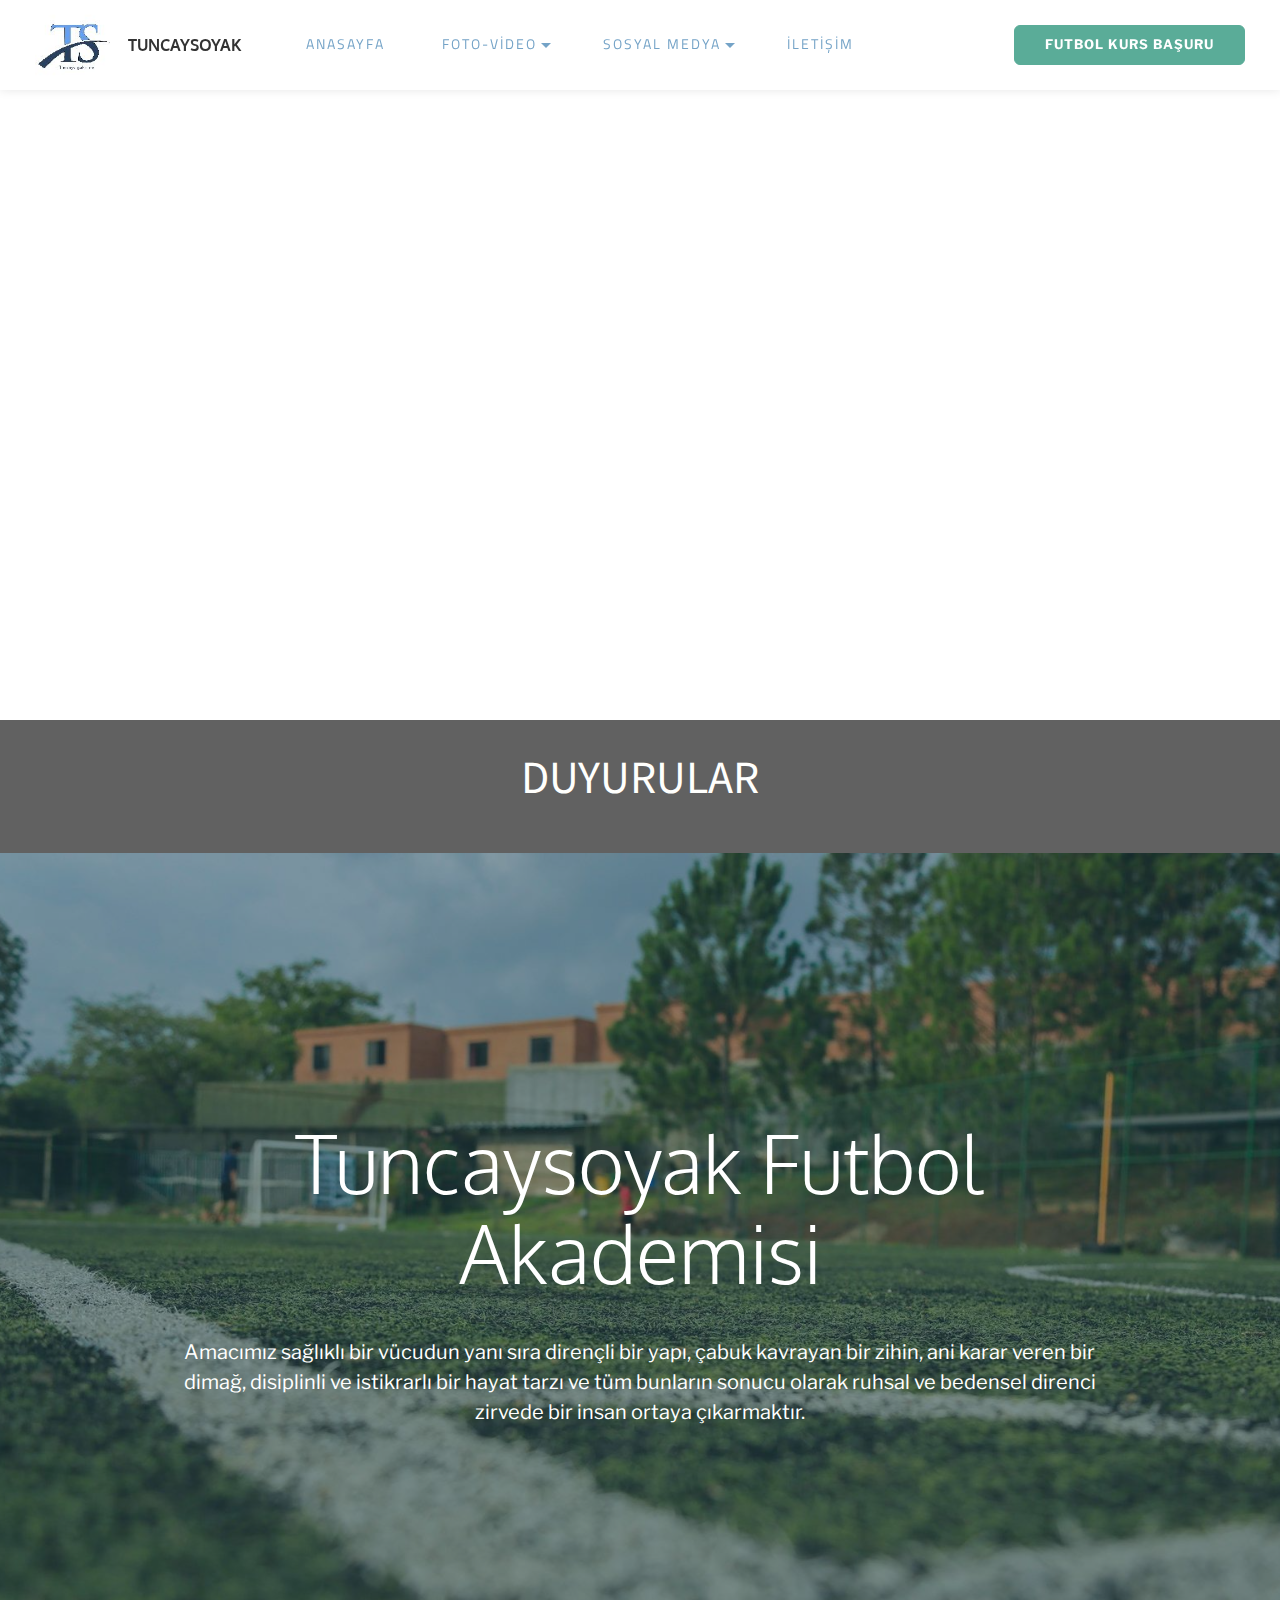
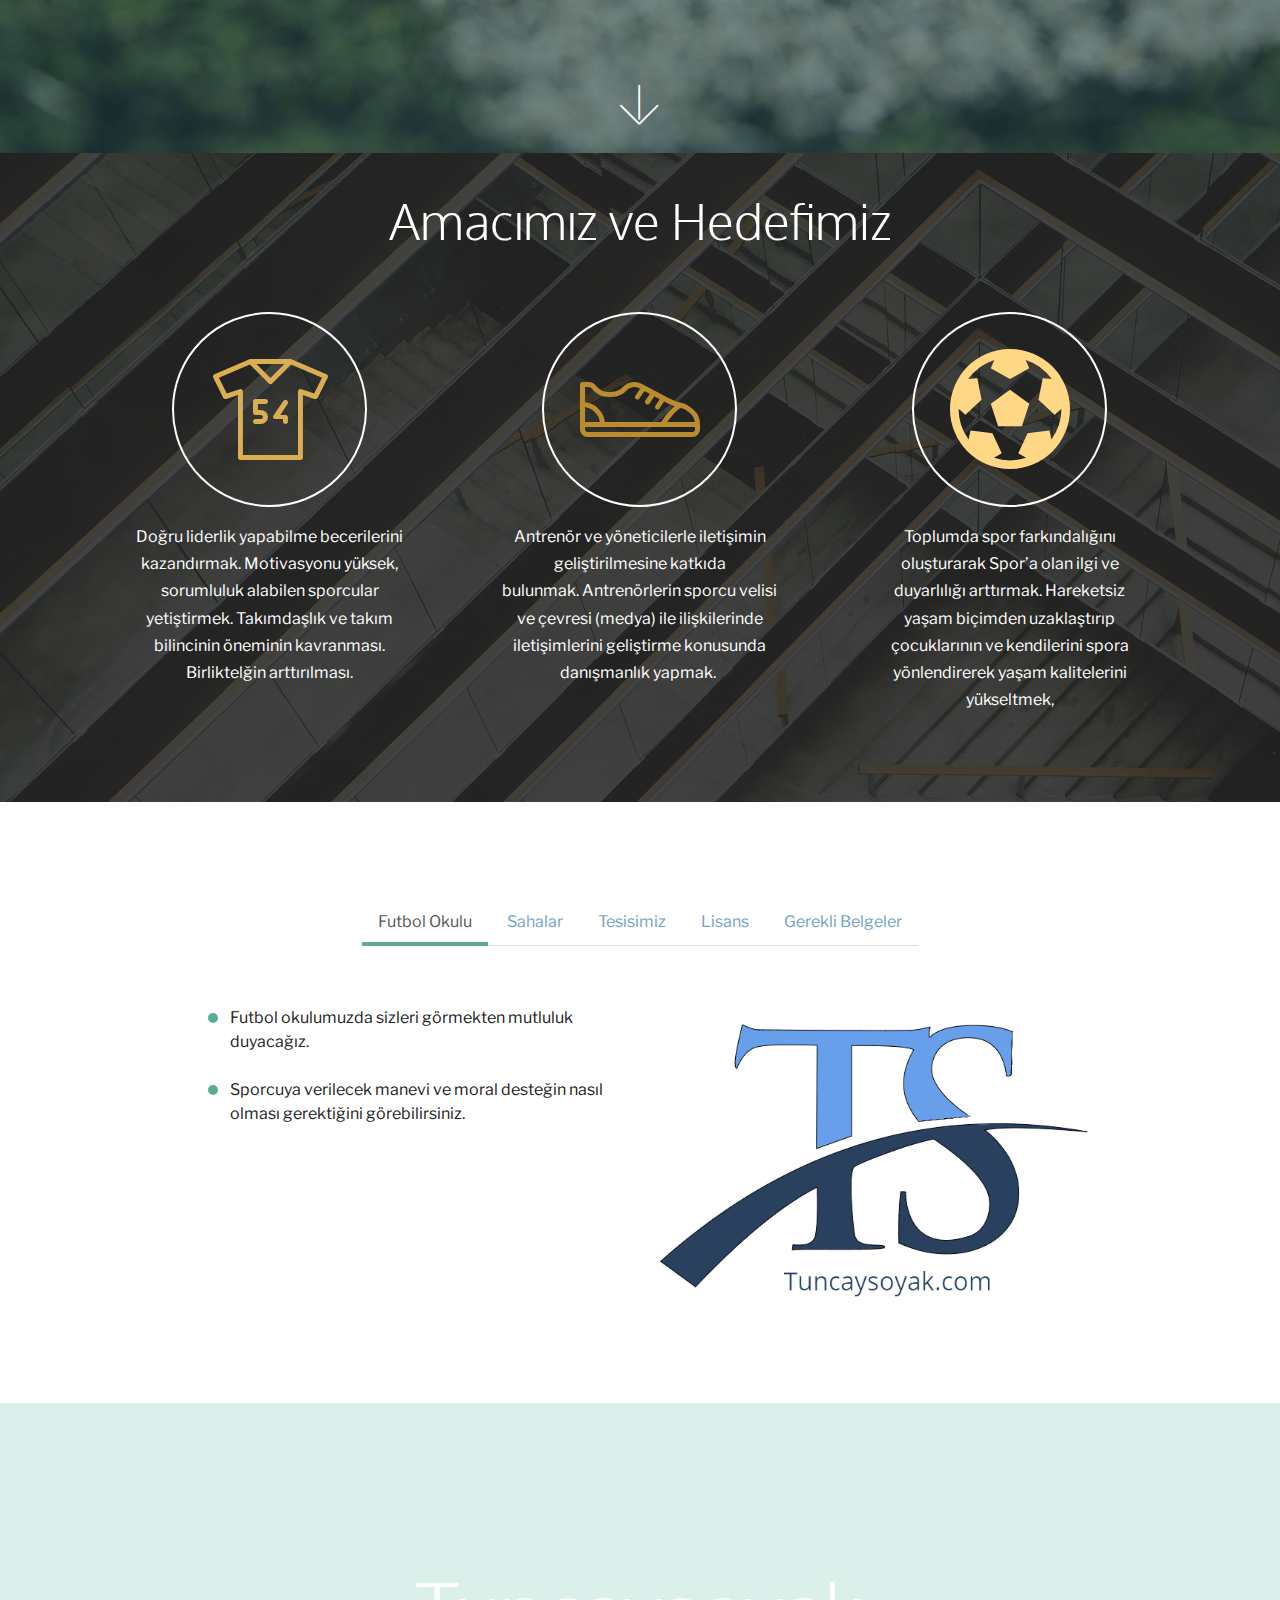
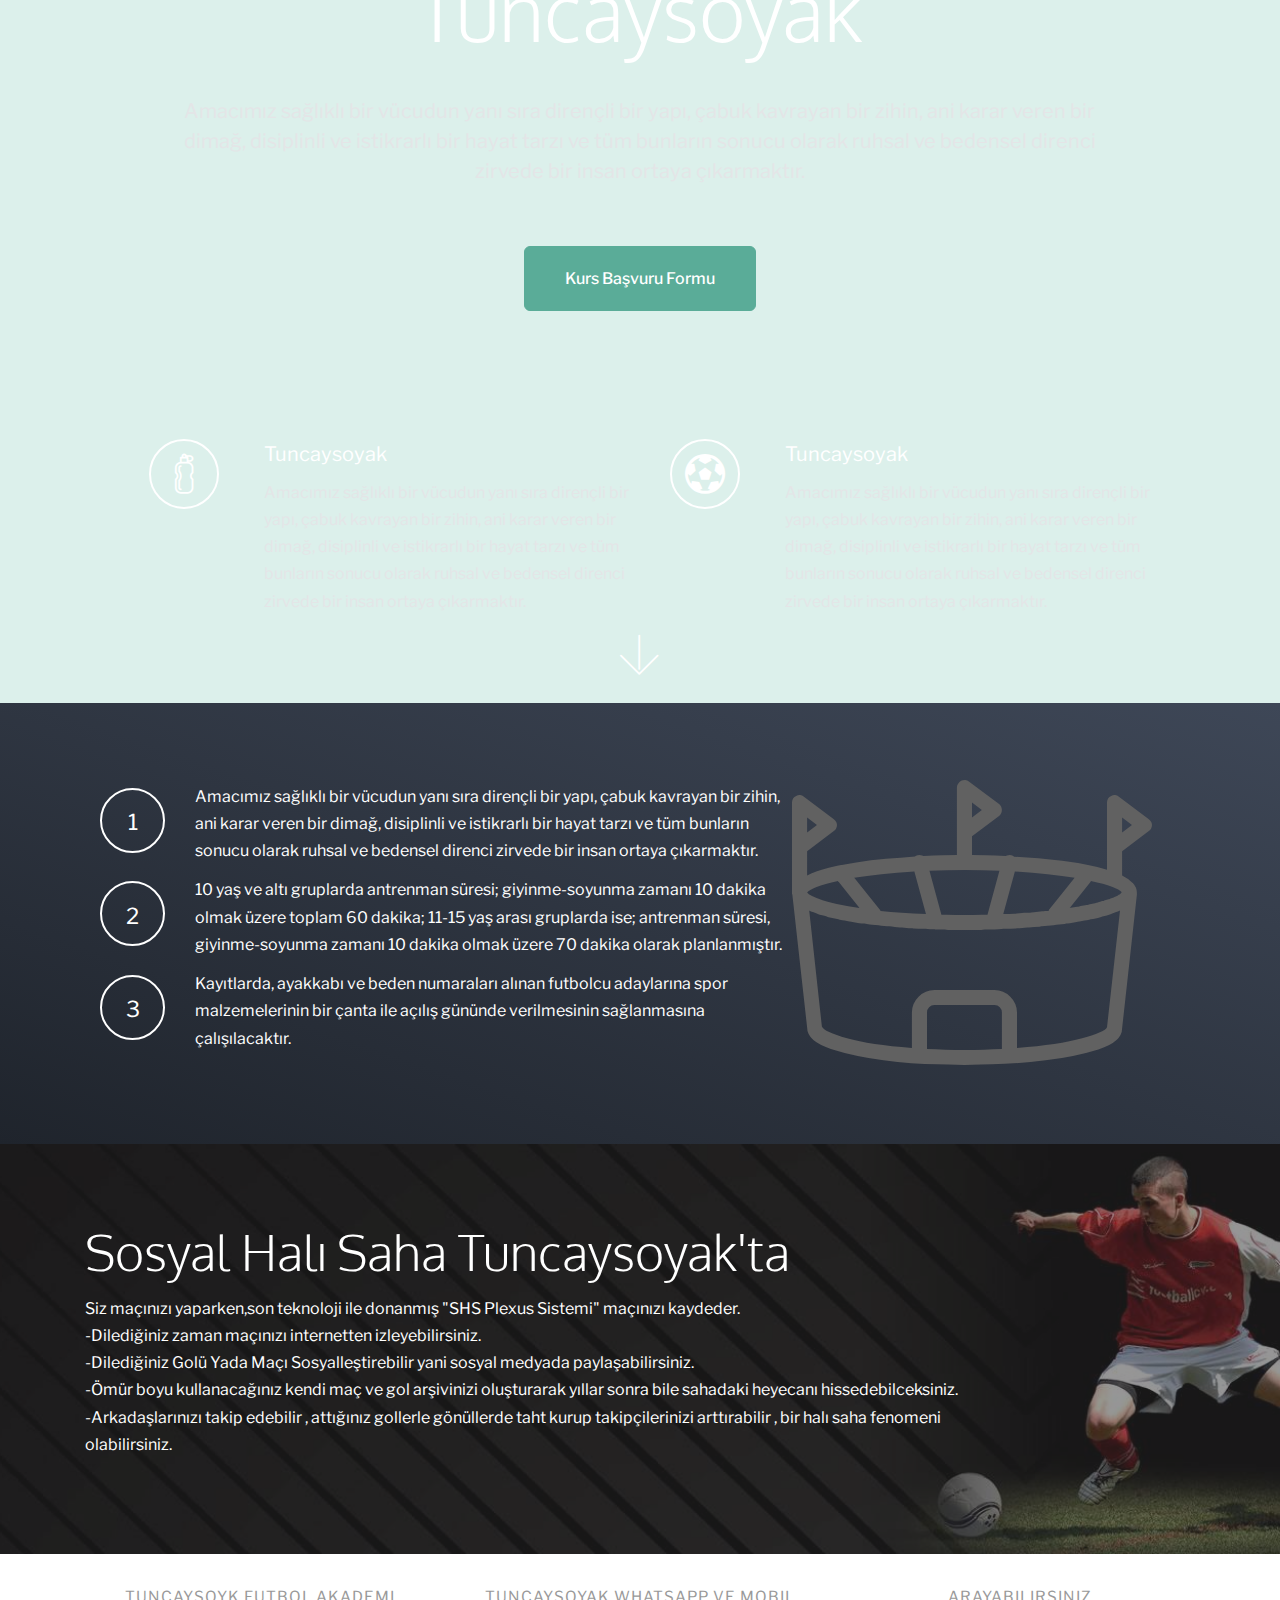
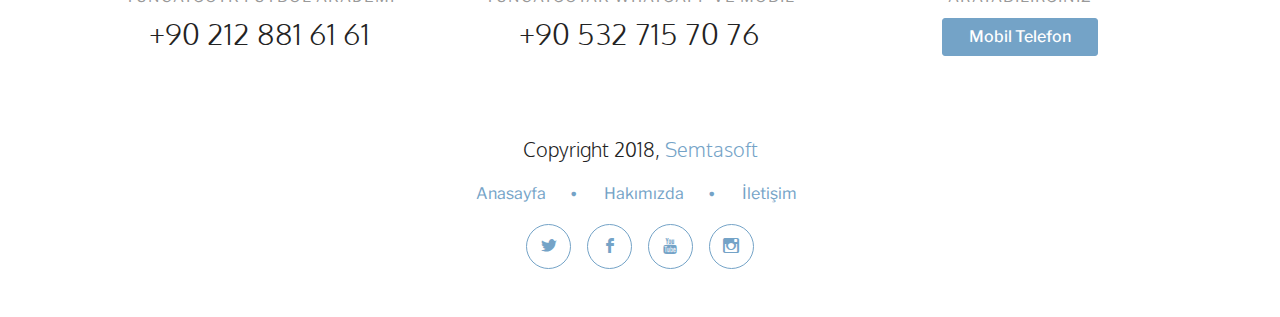
==== index.html @ 50f8e54e "Son Halini Gönderiyorum" ====
<!DOCTYPE html>
<html >
<head>
  <!-- Site made with Mobirise Website Builder v4.5.2, https://mobirise.com -->
  <meta charset="UTF-8">
  <meta http-equiv="X-UA-Compatible" content="IE=edge">
  <meta name="generator" content="Mobirise v4.5.2, mobirise.com">
  <meta name="viewport" content="width=device-width, initial-scale=1, minimum-scale=1">
  <link rel="shortcut icon" href="assets/images/logotuncay-128x128.jpg" type="image/x-icon">
  <meta name="description" content="">
  <title>Anasayfa</title>
  <link rel="stylesheet" href="assets/icon54-v2/style.css">
  <link rel="stylesheet" href="assets/icon54/style.css">
  <link rel="stylesheet" href="https://fonts.googleapis.com/css?family=Libre+Franklin:400,400i,600,600i">
  <link rel="stylesheet" href="assets/web/assets/mobirise-icons/mobirise-icons.css">
  <link rel="stylesheet" href="assets/font-awesome/css/font-awesome.css">
  <link rel="stylesheet" href="assets/tether/tether.min.css">
  <link rel="stylesheet" href="assets/bootstrap/css/bootstrap.min.css">
  <link rel="stylesheet" href="assets/soundcloud-plugin/style.css">
  <link rel="stylesheet" href="assets/socicon/css/socicon.min.css">
  <link rel="stylesheet" href="assets/dropdown/css/style.css">
  <link rel="stylesheet" href="https://netdna.bootstrapcdn.com/font-awesome/4.0.3/css/font-awesome.css">
  <link rel="stylesheet" href="assets/social-feed-plugin/jquery.socialfeed.css">
  <link rel="stylesheet" href="assets/social-feed-plugin/style.css">
  <link rel="stylesheet" href="assets/theme/css/style.css">
  <link rel="stylesheet" href="assets/mobirise/css/mbr-additional.css" type="text/css">
  
  
  
</head>
<body>
<section class="menu1" id="menu1-1" data-rv-view="2">

    <nav class="navbar navbar-dropdown navbar-fixed-top">
        <div class="container-fluid">

            <div class="mbr-table">
                <div class="mbr-table-cell logo">

                    <div class="navbar-brand">
                        <a href="index.html" class="navbar-logo"><img src="assets/images/logotuncay-128x128.jpg" alt="Mobirise" style="height: 5rem;"></a>
                        <a class="navbar-caption" href="index.html">TUNCAYSOYAK</a>
                    </div>

                </div>
                <div class="mbr-table-cell text">

                    <button class="navbar-toggler pull-xs-right hidden-md-up" type="button" data-toggle="collapse" data-target="#exCollapsingNavbar">
                        <div class="hamburger-icon"></div>
                    </button>

                    <ul class="nav-dropdown collapse pull-xs-right nav navbar-nav show-buttons navbar-toggleable-sm" id="exCollapsingNavbar"><li class="nav-item"><a class="nav-link link" href="index.html">ANASAYFA</a></li><li class="nav-item dropdown"><a class="nav-link link dropdown-toggle" href="https://mobirise.com/" aria-expanded="false" data-toggle="dropdown-submenu">FOTO-VİDEO</a><div class="dropdown-menu"><a class="dropdown-item" href="foto.html">FOTOĞRAFLAR</a><a class="dropdown-item" href="video.html">VİDEOLAR</a></div></li><li class="nav-item dropdown"><a class="nav-link link dropdown-toggle" href="https://mobirise.com/" aria-expanded="false" data-toggle="dropdown-submenu">SOSYAL MEDYA</a><div class="dropdown-menu"><a class="dropdown-item" href="https://www.facebook.com/tsoyak" target="_blank">FACEBOOK</a><a class="dropdown-item" href="https://www.instagram.com/tuncaysoyaksk/" target="_blank">INSTAGRAM</a><a class="dropdown-item" href="https://www.youtube.com/watch?v=qXHblbxSypA&list=PLWPhsQAGVAj3TnZFZdT_S18nRWKANwM_y" target="_blank">YOUTUBE<br></a><a class="dropdown-item" href="www.twitter.com/tuncaysoyak10" target="_blank">TWITTER</a></div></li><li class="nav-item dropdown"><a class="nav-link link" href="iletisim.html" aria-expanded="false">İLETİŞİM</a></li><li class="nav-item nav-btn"><a class="nav-link btn btn-primary btn-lg btn" href="kurs.html">fUTBOL kURS bAŞURU</a></li></ul>

                    <button hidden="" class="navbar-toggler navbar-close" type="button" data-toggle="collapse" data-target="#exCollapsingNavbar">
                        <div class="close-icon"></div>
                    </button>

                </div>

            </div>

        </div>
    </nav>

</section>

<section class="mbr-section video1 mbr-section-nopadding mbr-after-navbar" id="video1-7" data-rv-view="9">

    <div class="mbr-figure">
        <div><iframe class="mbr-embedded-video" src="https://www.youtube.com/embed/45H33JG4m1w?rel=0&amp;amp;showinfo=0&amp;autoplay=1&amp;loop=0" width="1280" height="720" frameborder="0" allowfullscreen></iframe></div>
        <div class="mbr-figure-caption">
            <div class="container"><p>DUYURULAR</p></div>
        </div>
    </div>

</section>

<section class="mbr-social-feed loading" id="feed-1y" data-facebook="" data-twitter="tuncaysoyak10" data-google="" data-posts="4" data-youtube="" data-rv-view="0" style="background-image: url(assets/images/mbr-1-1620x1080.jpg); padding-top: 0px; padding-bottom: 0px;">
    <div class="mbr-overlay" style="opacity: 0.6; background-color: rgb(104, 94, 67);">
    </div>
    <img class="social-feed-container-loading" alt="" src="assets/images/loading.svg">
    <div class="social-feed-container">
    </div>
</section>

<section class="mbr-section mbr-section-hero mbr-section-full header4 mbr-section-with-arrow" id="header4-6" data-rv-view="11" style="background-image: url(assets/images/mbr-1620x1080.jpg);">

    <div class="mbr-overlay" style="opacity: 0.5; background-color: rgb(38, 74, 84);"></div>

    <div class="mbr-table-cell">

        <div class="container">
            <div class="row heading">
                <div class="col-md-10 col-md-offset-1 text-xs-center">

                    <h1 class="mbr-section-title display-1 heading-title">Tuncaysoyak Futbol Akademisi</h1>
                    <p class="mbr-section-subtitle sub-2 heading-text">Amacımız sağlıklı bir vücudun yanı sıra dirençli bir yapı, çabuk kavrayan bir zihin, ani karar veren bir dimağ, disiplinli ve istikrarlı bir hayat tarzı ve tüm bunların sonucu olarak ruhsal ve bedensel direnci zirvede bir insan ortaya çıkarmaktır.</p>
                    
                </div>
            </div>
        </div>

        <div class="container-fluid">
            <div class="col-xs-12 col-lg-10 col-lg-offset-1">
                
            </div>
        </div>

    </div>

    <div class="mbr-arrow mbr-arrow-floating" aria-hidden="true"><a href="#features20-9"><i class="mbri-down"></i></a></div>

</section>

<section class="mbr-section mbr-section-hero features13" id="features20-9" data-rv-view="14" style="background-image: url(assets/images/09.jpg); padding-top: 40px; padding-bottom: 40px;">

    <div class="mbr-overlay" style="opacity: 0.85; background-color: rgb(34, 34, 34);"></div>

        <div class="container">
            <div class="row heading">
                <div class="col-md-12">

                    <h1 class="mbr-section-title display-3 heading-title">Amacımız ve Hedefimiz</h1>
                    
                    
                </div>
            </div>
        </div>

        <div class="container">
            <div class="col-xs-12">
                <div class="row">

                    <div class="mbr-cards-col col-xs-12 col-lg-4">
                        <div class="card" style="text-align: center;">
                            <div class="card-img col-xs-3 col-lg-12" style="text-align: center;"><a href="https://mobirise.com" class="icon54-v1-sport-shirt mbr-iconfont" style="color: rgb(219, 174, 84);"></a></div>
                            <div class="card-box col-xs-9 col-lg-12">
                                
                                <p class="card-text mbr-section-text text-1">Doğru liderlik yapabilme becerilerini kazandırmak. Motivasyonu yüksek, sorumluluk alabilen sporcular yetiştirmek. Takımdaşlık ve takım bilincinin öneminin kavranması. Birliktelğin arttırılması.</p>
                                
                            </div>
                            <div class="clear"></div>
                        </div>
                    </div>

                    <div class="mbr-cards-col col-xs-12 col-lg-4">
                        <div class="card" style="text-align: center;">
                            <div class="card-img col-xs-3 col-lg-12" style="text-align: center;"><a href="index.html" class="icon54-v1-sport-shoe mbr-iconfont" style="color: rgb(187, 140, 46);"></a></div>
                            <div class="card-box col-xs-9 col-lg-12">
                                
                                <p class="card-text mbr-section-text text-1">Antrenör ve yöneticilerle iletişimin geliştirilmesine katkıda bulunmak.&nbsp;Antrenörlerin sporcu velisi ve çevresi (medya) ile ilişkilerinde iletişimlerini geliştirme konusunda danışmanlık yapmak.&nbsp;</p>
                                
                            </div>
                            <div class="clear"></div>
                        </div>
                    </div>

                    <div class="mbr-cards-col col-xs-12 col-lg-4">
                        <div class="card" style="text-align: center;">
                            <div class="card-img col-xs-3 col-lg-12" style="text-align: center;"><a href="https://mobirise.com" class="fa fa-soccer-ball-o mbr-iconfont" style="color: rgb(255, 215, 133);"></a></div>
                            <div class="card-box col-xs-9 col-lg-12">
                                
                                <p class="card-text mbr-section-text text-1">Toplumda spor farkındalığını oluşturarak Spor’a olan ilgi ve duyarlılığı arttırmak. Hareketsiz yaşam biçimden uzaklaştırıp çocuklarının ve kendilerini spora yönlendirerek yaşam kalitelerini yükseltmek,</p>
                                
                            </div>
                            <div class="clear"></div>
                        </div>
                    </div>

                    

                </div>
            </div>
        </div>


</section>

<section class="mbr-section mbr-section--bg-adapted mbr-section--relative tabs1 tabs2" id="tabs2-b" data-rv-view="17" style="background-color: rgb(255, 255, 255); padding-top: 100px; padding-bottom: 100px;">
    <div class="elements-content">
        
        <div class="container">
            <div class="row">
                <div class="col-md-10 col-md-offset-1">

                    <div class="clearfix"></div>
                    <ul class="nav nav-tabs" role="tablist"><li class="nav-item" style="display: inline-block;"><a class="nav-link active" role="tab" data-toggle="tab" href="#tab1tabs2-b" aria-expanded="true">Futbol Okulu</a></li><li class="nav-item" style="display: inline-block;"><a class="nav-link" role="tab" data-toggle="tab" href="#tab2tabs2-b" aria-expanded="false">Sahalar</a></li><li class="nav-item" style="display: inline-block;"><a class="nav-link" role="tab" data-toggle="tab" href="#tab4tabs2-b" aria-expanded="false">Tesisimiz</a></li><li class="nav-item" style="display: inline-block;"><a class="nav-link" role="tab" data-toggle="tab" href="#tab5tabs2-b" aria-expanded="false">Lisans</a></li><li class="nav-item" style="display: inline-block;"><a class="nav-link" role="tab" data-toggle="tab" href="#tab6tabs2-b" aria-expanded="false">Gerekli Belgeler</a></li></ul>

                    <div class="tab-content noScroll">
                        <div id="tab1tabs2-b" class="tab-pane in active" role="tabpanel">
                            <div class="row">
                                <div class="col-md-6 content">
                                    <div class="wraper">
                                        
                                        
                                        <div class="tab-list-wraper">
                                            <ul class="tab-list"><li>Futbol okulumuzda sizleri görmekten mutluluk duyacağız.</li><br><li>Sporcuya verilecek manevi ve moral desteğin nasıl olması gerektiğini görebilirsiniz.</li></ul>
                                        </div>
                                        
                                    </div>
                                </div>
                                <div class="col-md-6">
                                    <div class="mbr-figure"><img src="assets/images/png-tuncaylogo0212-600x400.png"></div>
                                </div>
                            </div>
                        </div>

                        <div id="tab2tabs2-b" class="tab-pane" role="tabpanel">
                            <div class="row">
                                <div class="col-md-6">
                                    <div class="wraper">
                                        
                                        
                                        <div class="tab-list-wraper">
                                                <ul class="tab-list"><li>Sahalarımız son teknoloji ile donatılmıştır.</li><br><li>Avrupa yakasında Beyliküzünde tek merkezde organize edilerek, tertiplenecek turnuvalarda madalyalar kazanan takımın futbolcularına verilecek&nbsp;</li><br><li>Ebeveynler turnuvaları izleyip hoş vakit geçirebileceklerdir.</li></ul>
                                        </div>
                                        
                                    </div>     
                                </div>
                                <div class="col-md-6">
                                    <div class="mbr-figure"><img src="assets/images/mbr-1200x800.jpg"></div>
                                </div>
                            </div>
                        </div>

                        <div id="tab3tabs2-b" class="tab-pane" role="tabpanel">
                            <div class="row">
                                <div class="col-md-6">
                                    <div class="wraper">
                                        
                                        
                                        <div class="tab-list-wraper">
                                                <ul class="tab-list"><li>Block with media and "typed" text effect.</li><br><li>Enter in any string, and watch it type at the speed you have set</li><br><li>Lorem ipsum dolor sit amet, consectetur adipisic elit.</li></ul>
                                        </div>
                                        
                                    </div>
                                </div>
                                <div class="col-md-6">
                                    <div class="mbr-figure"><img src="assets/images/card2.png"></div>
                                </div>
                            </div>
                        </div>

                        <div id="tab4tabs2-b" class="tab-pane" role="tabpanel">
                            <div class="row">
                                <div class="col-md-6">
                                    <div class="wraper">
                                        
                                        
                                        <div class="tab-list-wraper">
                                                <ul class="tab-list"><li>Tesisimizde Soyunma Odaları ve duşlar bulunmaktadır.</li><br><li></li>Tuvaletler ve kantin hijyenik olarak yapılmıştır.<br><br><li>Yoğunluğu kaldırabilecek 2 büyük sahamız mevcuttur.</li><br><li>Bekleme salonları, cafe ve saha yanlarında masalarımız mevcuttur.</li></ul>
                                        </div>
                                        
                                    </div>
                                </div>
                                <div class="col-md-6">
                                    <div class="mbr-figure"><img src="assets/images/soyunmaodas-600x510.png"></div>
                                </div>
                            </div>
                        </div>

                        <div id="tab5tabs2-b" class="tab-pane" role="tabpanel">
                            <div class="row">
                                <div class="col-md-6">
                                    <div class="wraper">
                                        
                                        
                                        <div class="tab-list-wraper">
                                                <ul class="tab-list"><li>Resmi lisans verme yetkimiz bulunmaktadır.</li><br><li>Futbolcular tüm çalışmalarda Tuncaysoyak tarafından temin edilen spor kıyafetlerini kullanacaktır.&nbsp;</li><br><li>Her grup, haftada en az iki antrenman çalışması yapacaktır.
</li><br><li>Sonrasında lisans verilmesi işlemi gerçekleştirilecektir.</li></ul>
                                        </div>
                                        
                                    </div>
                                </div>
                                <div class="col-md-6">
                                    <div class="mbr-figure"><img src="assets/images/png-tuncaylogo0212-600x400.png"></div>
                                </div>
                            </div>
                        </div>

                        <div id="tab6tabs2-b" class="tab-pane" role="tabpanel">
                            <div class="row">
                                <div class="col-md-6">
                                    <div class="wraper">
                                        
                                        
                                        <div class="tab-list-wraper">
                                                <ul class="tab-list"><li></li><li>Sağlık Raporu.</li><br><li>1 adet Resim</li><br><li>Başvuru Formunun doldurulması</li></ul>
                                        </div>
                                        
                                    </div>
                                </div>
                                <div class="col-md-6">
                                    <div class="mbr-figure"><img src="assets/images/basvurutuncay1-508x381.png"></div>
                                </div>
                            </div>
                        </div>
                    </div>
                </div>
            </div>
        </div>
    </div>
</section>

<section class="mbr-section mbr-section-hero mbr-section-full header1 mbr-section-with-arrow mbr-parallax-background" id="header1-5" data-rv-view="20" style="background-image: url(assets/images/mbr-1792x1080.jpg);">

    <div class="mbr-overlay" style="opacity: 0.3; background-color: rgb(138, 205, 188);"></div>

    <div class="mbr-table-cell">

        <div class="container">
            <div class="row heading">
                <div class="col-md-10 col-md-offset-1 text-xs-center">

                    <h1 class="mbr-section-title display-1 heading-title">Tuncaysoyak</h1>
                    <p class="mbr-section-subtitle sub-2 heading-text">Amacımız sağlıklı bir vücudun yanı sıra dirençli bir yapı, çabuk kavrayan bir zihin, ani karar veren bir dimağ, disiplinli ve istikrarlı bir hayat tarzı ve tüm bunların sonucu olarak ruhsal ve bedensel direnci zirvede bir insan ortaya çıkarmaktır.</p>
                    <div class="mbr-section-btn"><a class="btn btn-lg btn-primary" href="https://mobirise.com">Kurs Başvuru Formu</a></div>
                </div>
            </div>
        </div>

        <div class="container-fluid">
            <div class="col-xs-12 col-lg-10 col-lg-offset-1">
                <div class="row">

                    <div class="mbr-cards-col col-xs-12 col-lg-6">
                        <div class="card row">
                            <div class="card-img col-xs-3"><span class="icon54-v1-sport-flusk mbr-iconfont" style="font-size: 40px;"></span></div>
                            <div class="card-box col-xs-9">
                                <h4 class="card-title mbr-section-subtitle sub-2">Tuncaysoyak</h4>
                                <p class="card-text mbr-section-text text-1">Amacımız sağlıklı bir vücudun yanı sıra dirençli bir yapı, çabuk kavrayan bir zihin, ani karar veren bir dimağ, disiplinli ve istikrarlı bir hayat tarzı ve tüm bunların sonucu olarak ruhsal ve bedensel direnci zirvede bir insan ortaya çıkarmaktır.</p>
                                
                            </div>
                        </div>
                    </div>

                    <div class="mbr-cards-col col-xs-12 col-lg-6">
                        <div class="card row">
                            <div class="card-img col-xs-3"><a href="https://mobirise.com" class="fa fa-soccer-ball-o mbr-iconfont" style="font-size: 40px;"></a></div>
                            <div class="card-box col-xs-9">
                                <h4 class="card-title mbr-section-subtitle sub-2">Tuncaysoyak</h4>
                                <p class="card-text mbr-section-text text-1">Amacımız sağlıklı bir vücudun yanı sıra dirençli bir yapı, çabuk kavrayan bir zihin, ani karar veren bir dimağ, disiplinli ve istikrarlı bir hayat tarzı ve tüm bunların sonucu olarak ruhsal ve bedensel direnci zirvede bir insan ortaya çıkarmaktır.</p>
                                
                            </div>
                        </div>
                    </div>

                    

                    

                </div>
            </div>
        </div>

    </div>

    <div class="mbr-arrow mbr-arrow-floating" aria-hidden="true"><a href="#features18-a"><i class="mbri-down"></i></a></div>

</section>

<section class="mbr-section mbr-section-hero features18" id="features18-a" data-rv-view="23" style="background: linear-gradient(to right top, rgb(31, 36, 44), rgb(62, 71, 87)) rgb(31, 36, 44); padding-top: 80px; padding-bottom: 80px;">

    

    <div class="bg-icon"><span class="icon54-v2-stadium mbr-iconfont" style="color: rgb(97, 97, 97);"></span></div>

    

    <div class="container">
        <div class="row">
            <div class="mbr-cards-col col-xs-12 col-lg-8">
                <div class="row">

                    <div class="mbr-cards-col col-xs-12">
                        <div class="card">
                            <div class="card-img col-xs-3 mbr-table-cell"><div class="mbr-iconfont"><span><p>1</p></span></div></div>
                            <div class="card-box col-xs-9 mbr-table-cell text-xs-left">
                                <h4 class="card-title mbr-section-subtitle text-1">Amacımız sağlıklı bir vücudun yanı sıra dirençli bir yapı, çabuk kavrayan bir zihin, ani karar veren bir dimağ, disiplinli ve istikrarlı bir hayat tarzı ve tüm bunların sonucu olarak ruhsal ve bedensel direnci zirvede bir insan ortaya çıkarmaktır.</h4>
                            </div>                            
                            <div class="clear"></div>
                        </div>
                    </div>

                    <div class="mbr-cards-col col-xs-12">
                        <div class="card">
                            <div class="card-img col-xs-3 mbr-table-cell"><div class="mbr-iconfont"><span><p>2</p></span></div></div>
                            <div class="card-box col-xs-9 mbr-table-cell text-xs-left">
                                <h4 class="card-title mbr-section-subtitle text-1">10 yaş ve altı gruplarda antrenman süresi; giyinme-soyunma zamanı 10 dakika olmak üzere toplam 60 dakika; 11-15 yaş arası gruplarda ise; antrenman süresi, giyinme-soyunma zamanı 10 dakika olmak üzere 70 dakika olarak planlanmıştır.</h4>
                            </div>                            
                            <div class="clear"></div>
                        </div>
                    </div>

                    <div class="mbr-cards-col col-xs-12">
                        <div class="card">
                            <div class="card-img col-xs-3 mbr-table-cell"><div class="mbr-iconfont"><span><p>3</p></span></div></div>
                            <div class="card-box col-xs-9 mbr-table-cell text-xs-left">
                                <h4 class="card-title mbr-section-subtitle text-1">Kayıtlarda, ayakkabı ve beden numaraları alınan futbolcu adaylarına spor malzemelerinin bir çanta ile açılış gününde verilmesinin sağlanmasına çalışılacaktır.</h4>
                            </div>                            
                            <div class="clear"></div>
                        </div>
                    </div>

                    

                </div>
            </div>
        </div>
    </div>

</section>

<section class="mbr-section content5" id="content7-e" data-rv-view="26" style="background-image: url(assets/images/futbolaltyapi-1920x400.jpg); padding-top: 80px; padding-bottom: 80px;">

    <div class="mbr-overlay" style="opacity: 0.5; background-color: rgb(45, 45, 45);"></div>

        <div class="container">
            <div class="row heading">
                <div class="col-md-10">

                    <h1 class="mbr-section-title display-3 heading-title">Sosyal Halı Saha Tuncaysoyak'ta</h1>
                    <p class="mbr-section-subtitle text-1 heading-text">Siz maçınızı yaparken,son teknoloji ile donanmış "SHS Plexus Sistemi" maçınızı kaydeder.
<br>   -Dilediğiniz zaman maçınızı internetten izleyebilirsiniz.
<br>   -Dilediğiniz Golü Yada Maçı Sosyalleştirebilir yani sosyal medyada paylaşabilirsiniz.
<br>   -Ömür boyu kullanacağınız kendi maç ve gol arşivinizi oluşturarak yıllar sonra bile sahadaki heyecanı hissedebilceksiniz.
<br>   -Arkadaşlarınızı takip edebilir , attığınız gollerle gönüllerde taht kurup takipçilerinizi arttırabilir , bir halı saha fenomeni olabilirsiniz.&nbsp;<br></p>
                    
                </div>
            </div>
        </div>

</section>

<section class="mbr-section mbr-section-md-padding footer3" id="footer3-c" data-rv-view="4" style="background-color: rgb(255, 255, 255); padding-top: 30px; padding-bottom: 30px;">
    
    <div class="container">
        <div class="row">
              <div class="col-xs-12 col-lg-4">
                <p class="mbr-section-text text-2 title">TUNcaysoyk futbol akademi</p>
                <h3 class="mbr-section-title display-3 number">+90 212 881 61 61</h3>
              </div>
              <div class="col-xs-12 col-lg-4">
                <p class="mbr-section-text text-2 title">tuncaysoyak whatsapp ve mobil</p>
                <h3 class="mbr-section-title display-3 number">+90 532 715 70 76</h3>
              </div>
                

            <div class="col-xs-12 col-lg-4">
                <p class="mbr-section-text text-2 title">Arayabilirsiniz</p>
                <div class="mbr-section-btn text-xs-center"><a class="btn btn-info" href="tel:+905327157076">Mobil Telefon</a></div>

            </div>

        </div>
    </div>
</section>

<section class="mbr-section footer2" id="footer2-1j" data-rv-view="6" style="background-color: rgb(255, 255, 255); padding-top: 40px; padding-bottom: 40px;">

    

    <div class="container">
        <div class="row">
            <div class="col-xs-12 text-xs-center">
                <p class="footer-header mbr-section-title sub-2">Copyright 2018, <a href="http://www.semtasoft.com" target="_blank">Semtasoft</a></p>

                <div class="footer-list mbr-section-text text-1">
                    <ul>
                        <li><a href="Anasayfa">Anasayfa</a></li>
                        <li><a href="Anasayfa">Hakımızda</a></li>
                        <li class="last"><a href="iletisim">İletişim</a></li>
                        
                        
                        
                        
                        
                        
                        
                    </ul>
                </div>

                <div><a class="btn btn-social" title="Twitter" target="_blank" href="https://twitter.com/tuncaysoyak10"><i class="socicon socicon-twitter"></i></a> <a class="btn btn-social" title="Facebook" target="_blank" href="https://www.facebook.com/tsoyak"><i class="socicon socicon-facebook"></i></a>  <a class="btn btn-social" title="YouTube" target="_blank" href="https://www.youtube.com/channel/UCt_tncVAetpK5JeM8L-8jyw"><i class="socicon socicon-youtube"></i></a> <a class="btn btn-social" title="Instagram" target="_blank" href="https://www.instagram.com/tuncaysoyaksk/"><i class="socicon socicon-instagram"></i></a>      </div>
            </div>
        </div>
    </div>


</section>


  <script src="assets/web/assets/jquery/jquery.min.js"></script>
  <script src="assets/tether/tether.min.js"></script>
  <script src="assets/bootstrap/js/bootstrap.min.js"></script>
  <script src="assets/touch-swipe/jquery.touch-swipe.min.js"></script>
  <script src="assets/jarallax/jarallax.js"></script>
  <script src="assets/smooth-scroll/smooth-scroll.js"></script>
  <script src="assets/dropdown/js/script.min.js"></script>
  <script src="assets/social-feed-plugin/codebird.min.js"></script>
  <script src="assets/social-feed-plugin/moment.js"></script>
  <script src="assets/social-feed-plugin/en-gb.js"></script>
  <script src="assets/social-feed-plugin/doT.js"></script>
  <script src="assets/social-feed-plugin/jquery.socialfeed.js"></script>
  <script src="assets/social-feed-plugin/main.js"></script>
  <script src="assets/theme/js/script.js"></script>
  
  
</body>
</html>
---- assets/icon54-v2/style.css ----
@font-face {
    font-family: 'icon54-v2';
    src: url('fonts/icon54-v2.eot?3tvhdh');
    src: url('fonts/icon54-v2.eot?3tvhdh#iefix') format('embedded-opentype'),
        url('fonts/icon54-v2.ttf?3tvhdh') format('truetype'),
        url('fonts/icon54-v2.woff?3tvhdh') format('woff'),
        url('fonts/icon54-v2.svg?3tvhdh#icon54-v2') format('svg');
    font-weight: normal;
    font-style: normal;
}

[class^='icon54-v2-'],
[class*=' icon54-v2-'] {
    /* use !important to prevent issues with browser extensions that change fonts */
    font-family: 'icon54-v2' !important;
    speak: none;
    font-style: normal;
    font-weight: normal;
    font-variant: normal;
    text-transform: none;
    line-height: 1;

    /* Better Font Rendering =========== */
    -webkit-font-smoothing: antialiased;
    -moz-osx-font-smoothing: grayscale;
}

.icon54-v2-israel::before {
    content: '\e900';
}
.icon54-v2-year-aniversary-23::before {
    content: '\e901';
}
.icon54-v2-year-aniversary3::before {
    content: '\e902';
}
.icon54-v2-st-place::before {
    content: '\e903';
}
.icon54-v2-nd-place::before {
    content: '\e904';
}
.icon54-v2-rd-place::before {
    content: '\e905';
}
.icon54-v2-stars::before {
    content: '\e906';
}
.icon54-v2-year-aniversary-2::before {
    content: '\e907';
}
.icon54-v2-year-aniversary::before {
    content: '\e908';
}
.icon54-v2-year-aniversary-22::before {
    content: '\e909';
}
.icon54-v2-year-aniversary2::before {
    content: '\e90a';
}
.icon54-v2-accessibility::before {
    content: '\e90b';
}
.icon54-v2-acorn::before {
    content: '\e90c';
}
.icon54-v2-add-app::before {
    content: '\e90d';
}
.icon54-v2-add-award-badge::before {
    content: '\e90e';
}
.icon54-v2-add-heart::before {
    content: '\e90f';
}
.icon54-v2-add-rating::before {
    content: '\e910';
}
.icon54-v2-addon::before {
    content: '\e911';
}
.icon54-v2-air-balloon::before {
    content: '\e912';
}
.icon54-v2-air-condition::before {
    content: '\e913';
}
.icon54-v2-airplane::before {
    content: '\e914';
}
.icon54-v2-airport::before {
    content: '\e915';
}
.icon54-v2-allert-app::before {
    content: '\e916';
}
.icon54-v2-allow-copying::before {
    content: '\e917';
}
.icon54-v2-allow-redistribution::before {
    content: '\e918';
}
.icon54-v2-almond::before {
    content: '\e919';
}
.icon54-v2-analitics::before {
    content: '\e91a';
}
.icon54-v2-ananas::before {
    content: '\e91b';
}
.icon54-v2-anchor::before {
    content: '\e91c';
}
.icon54-v2-angle-ruler::before {
    content: '\e91d';
}
.icon54-v2-app-1::before {
    content: '\e91e';
}
.icon54-v2-app-2::before {
    content: '\e91f';
}
.icon54-v2-app-error::before {
    content: '\e920';
}
.icon54-v2-app-settings::before {
    content: '\e921';
}
.icon54-v2-app-tile-task::before {
    content: '\e922';
}
.icon54-v2-app-window::before {
    content: '\e923';
}
.icon54-v2-apple::before {
    content: '\e924';
}
.icon54-v2-application-user::before {
    content: '\e925';
}
.icon54-v2-application::before {
    content: '\e926';
}
.icon54-v2-arc-de-triomphe::before {
    content: '\e927';
}
.icon54-v2-architecture::before {
    content: '\e928';
}
.icon54-v2-arrived::before {
    content: '\e929';
}
.icon54-v2-arriving::before {
    content: '\e92a';
}
.icon54-v2-artichoke::before {
    content: '\e92b';
}
.icon54-v2-asparagus::before {
    content: '\e92c';
}
.icon54-v2-attach-app::before {
    content: '\e92d';
}
.icon54-v2-attention::before {
    content: '\e92e';
}
.icon54-v2-avocado::before {
    content: '\e92f';
}
.icon54-v2-award-1::before {
    content: '\e930';
}
.icon54-v2-award-2::before {
    content: '\e931';
}
.icon54-v2-award-badge-shopping::before {
    content: '\e932';
}
.icon54-v2-award-stamp-2::before {
    content: '\e933';
}
.icon54-v2-award-stamp::before {
    content: '\e934';
}
.icon54-v2-axe::before {
    content: '\e935';
}
.icon54-v2-badge-star::before {
    content: '\e936';
}
.icon54-v2-bag-conveyer::before {
    content: '\e937';
}
.icon54-v2-bag-weight::before {
    content: '\e938';
}
.icon54-v2-bag::before {
    content: '\e939';
}
.icon54-v2-bakelite::before {
    content: '\e93a';
}
.icon54-v2-ball::before {
    content: '\e93b';
}
.icon54-v2-banana::before {
    content: '\e93c';
}
.icon54-v2-bank-1::before {
    content: '\e93d';
}
.icon54-v2-bank-2::before {
    content: '\e93e';
}
.icon54-v2-barber-shop::before {
    content: '\e93f';
}
.icon54-v2-barber\'s-razor::before {
 content: '\e940';

}
.icon54-v2-barcode-app::before {
    content: '\e941';
}
.icon54-v2-barn::before {
    content: '\e942';
}
.icon54-v2-barrow::before {
    content: '\e943';
}
.icon54-v2-basketball-cup::before {
    content: '\e944';
}
.icon54-v2-beard-1::before {
    content: '\e945';
}
.icon54-v2-beard-2::before {
    content: '\e946';
}
.icon54-v2-beard-3::before {
    content: '\e947';
}
.icon54-v2-beard-4::before {
    content: '\e948';
}
.icon54-v2-berlin-tv-tower::before {
    content: '\e949';
}
.icon54-v2-bicycle-1::before {
    content: '\e94a';
}
.icon54-v2-bicycle-2::before {
    content: '\e94b';
}
.icon54-v2-big-ben::before {
    content: '\e94c';
}
.icon54-v2-binar-code-2::before {
    content: '\e94d';
}
.icon54-v2-binar-code::before {
    content: '\e94e';
}
.icon54-v2-bishop-1::before {
    content: '\e94f';
}
.icon54-v2-bishop-2::before {
    content: '\e950';
}
.icon54-v2-bitcoin-app::before {
    content: '\e951';
}
.icon54-v2-blueberries::before {
    content: '\e952';
}
.icon54-v2-bologna::before {
    content: '\e953';
}
.icon54-v2-booklet-female-1::before {
    content: '\e954';
}
.icon54-v2-booklet-female-2::before {
    content: '\e955';
}
.icon54-v2-booklet-male-1::before {
    content: '\e956';
}
.icon54-v2-booklet-male-2::before {
    content: '\e957';
}
.icon54-v2-bookmark-app::before {
    content: '\e958';
}
.icon54-v2-bow-1::before {
    content: '\e959';
}
.icon54-v2-bow-2::before {
    content: '\e95a';
}
.icon54-v2-brick::before {
    content: '\e95b';
}
.icon54-v2-bridge-1::before {
    content: '\e95c';
}
.icon54-v2-bridge-2::before {
    content: '\e95d';
}
.icon54-v2-broccoli::before {
    content: '\e95e';
}
.icon54-v2-bucket::before {
    content: '\e95f';
}
.icon54-v2-bug-fix::before {
    content: '\e960';
}
.icon54-v2-bug::before {
    content: '\e961';
}
.icon54-v2-bulldozer::before {
    content: '\e962';
}
.icon54-v2-burj-khalifa-dubai::before {
    content: '\e963';
}
.icon54-v2-bus-station::before {
    content: '\e964';
}
.icon54-v2-c-plus-plus-1::before {
    content: '\e965';
}
.icon54-v2-c-plus-plus-2::before {
    content: '\e966';
}
.icon54-v2-cabbage::before {
    content: '\e967';
}
.icon54-v2-calippers::before {
    content: '\e968';
}
.icon54-v2-camera::before {
    content: '\e969';
}
.icon54-v2-caravan::before {
    content: '\e96a';
}
.icon54-v2-carrot::before {
    content: '\e96b';
}
.icon54-v2-cashew::before {
    content: '\e96c';
}
.icon54-v2-castle::before {
    content: '\e96d';
}
.icon54-v2-castte::before {
    content: '\e96e';
}
.icon54-v2-cement-trovel::before {
    content: '\e96f';
}
.icon54-v2-cemetery::before {
    content: '\e970';
}
.icon54-v2-central-television-beijing::before {
    content: '\e971';
}
.icon54-v2-chain-sawe::before {
    content: '\e972';
}
.icon54-v2-chat-app::before {
    content: '\e973';
}
.icon54-v2-cherry-tomato::before {
    content: '\e974';
}
.icon54-v2-cherry::before {
    content: '\e975';
}
.icon54-v2-chess-board::before {
    content: '\e976';
}
.icon54-v2-chess-clock::before {
    content: '\e977';
}
.icon54-v2-chili::before {
    content: '\e978';
}
.icon54-v2-chinese-lettuce::before {
    content: '\e979';
}
.icon54-v2-church-1::before {
    content: '\e97a';
}
.icon54-v2-church-2::before {
    content: '\e97b';
}
.icon54-v2-circle-star::before {
    content: '\e97c';
}
.icon54-v2-clean-code::before {
    content: '\e97d';
}
.icon54-v2-clear-rating::before {
    content: '\e97e';
}
.icon54-v2-clipboard::before {
    content: '\e97f';
}
.icon54-v2-cloud-app::before {
    content: '\e980';
}
.icon54-v2-clove::before {
    content: '\e981';
}
.icon54-v2-cocktail::before {
    content: '\e982';
}
.icon54-v2-cocoa-pod::before {
    content: '\e983';
}
.icon54-v2-coconut::before {
    content: '\e984';
}
.icon54-v2-code-1::before {
    content: '\e985';
}
.icon54-v2-code-2::before {
    content: '\e986';
}
.icon54-v2-code-doc::before {
    content: '\e987';
}
.icon54-v2-colosseum::before {
    content: '\e988';
}
.icon54-v2-comb-1::before {
    content: '\e989';
}
.icon54-v2-comb-2::before {
    content: '\e98a';
}
.icon54-v2-compass::before {
    content: '\e98b';
}
.icon54-v2-computer-app::before {
    content: '\e98c';
}
.icon54-v2-computer-user::before {
    content: '\e98d';
}
.icon54-v2-connecting-users::before {
    content: '\e98e';
}
.icon54-v2-content-view::before {
    content: '\e98f';
}
.icon54-v2-cop-badge::before {
    content: '\e990';
}
.icon54-v2-copyright-app::before {
    content: '\e991';
}
.icon54-v2-copyright-doc::before {
    content: '\e992';
}
.icon54-v2-copyright::before {
    content: '\e993';
}
.icon54-v2-crain-hook::before {
    content: '\e994';
}
.icon54-v2-crain::before {
    content: '\e995';
}
.icon54-v2-creative-commun-doc::before {
    content: '\e996';
}
.icon54-v2-creative-commun::before {
    content: '\e997';
}
.icon54-v2-css-2::before {
    content: '\e998';
}
.icon54-v2-css-3::before {
    content: '\e999';
}
.icon54-v2-css1::before {
    content: '\e99a';
}
.icon54-v2-cup-2::before {
    content: '\e99b';
}
.icon54-v2-cup-3::before {
    content: '\e99c';
}
.icon54-v2-cut::before {
    content: '\e99d';
}
.icon54-v2-cutlery::before {
    content: '\e99e';
}
.icon54-v2-cutter::before {
    content: '\e99f';
}
.icon54-v2-database::before {
    content: '\e9a0';
}
.icon54-v2-deer::before {
    content: '\e9a1';
}
.icon54-v2-departed::before {
    content: '\e9a2';
}
.icon54-v2-departing::before {
    content: '\e9a3';
}
.icon54-v2-detail-view::before {
    content: '\e9a4';
}
.icon54-v2-detailes-pane::before {
    content: '\e9a5';
}
.icon54-v2-diploma::before {
    content: '\e9a6';
}
.icon54-v2-disabled-man::before {
    content: '\e9a7';
}
.icon54-v2-disc-cutter::before {
    content: '\e9a8';
}
.icon54-v2-discount-sticker::before {
    content: '\e9a9';
}
.icon54-v2-dislike::before {
    content: '\e9aa';
}
.icon54-v2-dismiss-app::before {
    content: '\e9ab';
}
.icon54-v2-dismiss-award-badge::before {
    content: '\e9ac';
}
.icon54-v2-dismiss-heart::before {
    content: '\e9ad';
}
.icon54-v2-dismiss-rating::before {
    content: '\e9ae';
}
.icon54-v2-diving-goggles::before {
    content: '\e9af';
}
.icon54-v2-dog-tag::before {
    content: '\e9b0';
}
.icon54-v2-dollar-app::before {
    content: '\e9b1';
}
.icon54-v2-done-app::before {
    content: '\e9b2';
}
.icon54-v2-done-award-badge::before {
    content: '\e9b3';
}
.icon54-v2-done-heart::before {
    content: '\e9b4';
}
.icon54-v2-done-rating::before {
    content: '\e9b5';
}
.icon54-v2-door::before {
    content: '\e9b6';
}
.icon54-v2-download-app::before {
    content: '\e9b7';
}
.icon54-v2-download::before {
    content: '\e9b8';
}
.icon54-v2-drag-and-drop::before {
    content: '\e9b9';
}
.icon54-v2-drilling-machine-2::before {
    content: '\e9ba';
}
.icon54-v2-drilling-machine::before {
    content: '\e9bb';
}
.icon54-v2-drive-app::before {
    content: '\e9bc';
}
.icon54-v2-driver-licence-female::before {
    content: '\e9bd';
}
.icon54-v2-driver-license-male::before {
    content: '\e9be';
}
.icon54-v2-dropbox-app::before {
    content: '\e9bf';
}
.icon54-v2-dubai::before {
    content: '\e9c0';
}
.icon54-v2-durian::before {
    content: '\e9c1';
}
.icon54-v2-earth-map::before {
    content: '\e9c2';
}
.icon54-v2-easter-island::before {
    content: '\e9c3';
}
.icon54-v2-eat-heart::before {
    content: '\e9c4';
}
.icon54-v2-eating-award-badge::before {
    content: '\e9c5';
}
.icon54-v2-edit-app::before {
    content: '\e9c6';
}
.icon54-v2-eggplant::before {
    content: '\e9c7';
}
.icon54-v2-egypt-pyramid::before {
    content: '\e9c8';
}
.icon54-v2-eiffel-tower::before {
    content: '\e9c9';
}
.icon54-v2-elevator::before {
    content: '\e9ca';
}
.icon54-v2-email-app-1::before {
    content: '\e9cb';
}
.icon54-v2-email-app-2::before {
    content: '\e9cc';
}
.icon54-v2-empire-state-building::before {
    content: '\e9cd';
}
.icon54-v2-empty-star::before {
    content: '\e9ce';
}
.icon54-v2-equalizer::before {
    content: '\e9cf';
}
.icon54-v2-escalator-down::before {
    content: '\e9d0';
}
.icon54-v2-escalator-up::before {
    content: '\e9d1';
}
.icon54-v2-euro-app::before {
    content: '\e9d2';
}
.icon54-v2-exhibition::before {
    content: '\e9d3';
}
.icon54-v2-exit-full-screen::before {
    content: '\e9d4';
}
.icon54-v2-exit::before {
    content: '\e9d5';
}
.icon54-v2-factory::before {
    content: '\e9d6';
}
.icon54-v2-favorite-app-1::before {
    content: '\e9d7';
}
.icon54-v2-favorite-app::before {
    content: '\e9d8';
}
.icon54-v2-favorite-restaurant::before {
    content: '\e9d9';
}
.icon54-v2-female-circle-1::before {
    content: '\e9da';
}
.icon54-v2-female-circle-2::before {
    content: '\e9db';
}
.icon54-v2-female-group-1::before {
    content: '\e9dc';
}
.icon54-v2-female-group-2::before {
    content: '\e9dd';
}
.icon54-v2-fennel::before {
    content: '\e9de';
}
.icon54-v2-ferris-wheel::before {
    content: '\e9df';
}
.icon54-v2-figs::before {
    content: '\e9e0';
}
.icon54-v2-fire-station::before {
    content: '\e9e1';
}
.icon54-v2-firewall::before {
    content: '\e9e2';
}
.icon54-v2-first-ad::before {
    content: '\e9e3';
}
.icon54-v2-flashlight::before {
    content: '\e9e4';
}
.icon54-v2-flippers::before {
    content: '\e9e5';
}
.icon54-v2-flow-chart-4::before {
    content: '\e9e6';
}
.icon54-v2-flow-chat-1::before {
    content: '\e9e7';
}
.icon54-v2-flow-chat-2::before {
    content: '\e9e8';
}
.icon54-v2-folder-female::before {
    content: '\e9e9';
}
.icon54-v2-folder-male::before {
    content: '\e9ea';
}
.icon54-v2-footer::before {
    content: '\e9eb';
}
.icon54-v2-fork-lift::before {
    content: '\e9ec';
}
.icon54-v2-fountain::before {
    content: '\e9ed';
}
.icon54-v2-fow-chat-3::before {
    content: '\e9ee';
}
.icon54-v2-fragile::before {
    content: '\e9ef';
}
.icon54-v2-free-sticker::before {
    content: '\e9f0';
}
.icon54-v2-fuel-station::before {
    content: '\e9f1';
}
.icon54-v2-full-screen::before {
    content: '\e9f2';
}
.icon54-v2-full-star::before {
    content: '\e9f3';
}
.icon54-v2-gallery-app::before {
    content: '\e9f4';
}
.icon54-v2-gallery-view::before {
    content: '\e9f5';
}
.icon54-v2-game-app::before {
    content: '\e9f6';
}
.icon54-v2-garlic::before {
    content: '\e9f7';
}
.icon54-v2-ginger::before {
    content: '\e9f8';
}
.icon54-v2-glasses-1::before {
    content: '\e9f9';
}
.icon54-v2-glasses-2::before {
    content: '\e9fa';
}
.icon54-v2-glasses-3::before {
    content: '\e9fb';
}
.icon54-v2-glasses-4::before {
    content: '\e9fc';
}
.icon54-v2-glasses-5::before {
    content: '\e9fd';
}
.icon54-v2-global-award-badge::before {
    content: '\e9fe';
}
.icon54-v2-global-heart::before {
    content: '\e9ff';
}
.icon54-v2-global-rating::before {
    content: '\ea00';
}
.icon54-v2-global-user::before {
    content: '\ea01';
}
.icon54-v2-global::before {
    content: '\ea02';
}
.icon54-v2-golden-gate-bridge::before {
    content: '\ea03';
}
.icon54-v2-golden-globe::before {
    content: '\ea04';
}
.icon54-v2-grain::before {
    content: '\ea05';
}
.icon54-v2-grape::before {
    content: '\ea06';
}
.icon54-v2-great-wall::before {
    content: '\ea07';
}
.icon54-v2-grid-1::before {
    content: '\ea08';
}
.icon54-v2-grid-2::before {
    content: '\ea09';
}
.icon54-v2-group-1::before {
    content: '\ea0a';
}
.icon54-v2-group-2::before {
    content: '\ea0b';
}
.icon54-v2-group-defense::before {
    content: '\ea0c';
}
.icon54-v2-group-download::before {
    content: '\ea0d';
}
.icon54-v2-group-shopping::before {
    content: '\ea0e';
}
.icon54-v2-group-statistics::before {
    content: '\ea0f';
}
.icon54-v2-group-upload::before {
    content: '\ea10';
}
.icon54-v2-hair-band::before {
    content: '\ea11';
}
.icon54-v2-half-star::before {
    content: '\ea12';
}
.icon54-v2-hammer::before {
    content: '\ea13';
}
.icon54-v2-hand-washing::before {
    content: '\ea14';
}
.icon54-v2-hanger::before {
    content: '\ea15';
}
.icon54-v2-haricot::before {
    content: '\ea16';
}
.icon54-v2-hat-1::before {
    content: '\ea17';
}
.icon54-v2-hat-2::before {
    content: '\ea18';
}
.icon54-v2-hat-3::before {
    content: '\ea19';
}
.icon54-v2-hat-4::before {
    content: '\ea1a';
}
.icon54-v2-hat-portrait-frame::before {
    content: '\ea1b';
}
.icon54-v2-hazelnut::before {
    content: '\ea1c';
}
.icon54-v2-header::before {
    content: '\ea1d';
}
.icon54-v2-headset::before {
    content: '\ea1e';
}
.icon54-v2-heart-flag::before {
    content: '\ea1f';
}
.icon54-v2-heart-full::before {
    content: '\ea20';
}
.icon54-v2-heart-half::before {
    content: '\ea21';
}
.icon54-v2-heart-shopping::before {
    content: '\ea22';
}
.icon54-v2-heart-waiting::before {
    content: '\ea23';
}
.icon54-v2-hearts-empty::before {
    content: '\ea24';
}
.icon54-v2-heavy::before {
    content: '\ea25';
}
.icon54-v2-helmet::before {
    content: '\ea26';
}
.icon54-v2-high-voltage::before {
    content: '\ea27';
}
.icon54-v2-hoist::before {
    content: '\ea28';
}
.icon54-v2-hoist2::before {
    content: '\ea29';
}
.icon54-v2-hold-heart::before {
    content: '\ea2a';
}
.icon54-v2-hold-male::before {
    content: '\ea2b';
}
.icon54-v2-hold-star::before {
    content: '\ea2c';
}
.icon54-v2-home-app::before {
    content: '\ea2d';
}
.icon54-v2-home::before {
    content: '\ea2e';
}
.icon54-v2-honeymelon::before {
    content: '\ea2f';
}
.icon54-v2-hospital::before {
    content: '\ea30';
}
.icon54-v2-hot-drink::before {
    content: '\ea31';
}
.icon54-v2-hot-sticker::before {
    content: '\ea32';
}
.icon54-v2-hotel-1::before {
    content: '\ea33';
}
.icon54-v2-hotel-2::before {
    content: '\ea34';
}
.icon54-v2-hotel-3::before {
    content: '\ea35';
}
.icon54-v2-hotel-4::before {
    content: '\ea36';
}
.icon54-v2-house-1::before {
    content: '\ea37';
}
.icon54-v2-house-2::before {
    content: '\ea38';
}
.icon54-v2-house-3::before {
    content: '\ea39';
}
.icon54-v2-house-4::before {
    content: '\ea3a';
}
.icon54-v2-house-5::before {
    content: '\ea3b';
}
.icon54-v2-house-6::before {
    content: '\ea3c';
}
.icon54-v2-house-7::before {
    content: '\ea3d';
}
.icon54-v2-house-8::before {
    content: '\ea3e';
}
.icon54-v2-house-9::before {
    content: '\ea3f';
}
.icon54-v2-html-1::before {
    content: '\ea40';
}
.icon54-v2-html-2::before {
    content: '\ea41';
}
.icon54-v2-html-5::before {
    content: '\ea42';
}
.icon54-v2-http-1::before {
    content: '\ea43';
}
.icon54-v2-http-2::before {
    content: '\ea44';
}
.icon54-v2-id-female::before {
    content: '\ea45';
}
.icon54-v2-id-male::before {
    content: '\ea46';
}
.icon54-v2-id-photo::before {
    content: '\ea47';
}
.icon54-v2-information-booklet::before {
    content: '\ea48';
}
.icon54-v2-information::before {
    content: '\ea49';
}
.icon54-v2-ironing-1::before {
    content: '\ea4a';
}
.icon54-v2-ironing-2::before {
    content: '\ea4b';
}
.icon54-v2-jack-hammer::before {
    content: '\ea4c';
}
.icon54-v2-java-1::before {
    content: '\ea4d';
}
.icon54-v2-java-2::before {
    content: '\ea4e';
}
.icon54-v2-java-script::before {
    content: '\ea4f';
}
.icon54-v2-jet-ski::before {
    content: '\ea50';
}
.icon54-v2-jsx-1::before {
    content: '\ea51';
}
.icon54-v2-jsx-2::before {
    content: '\ea52';
}
.icon54-v2-kenu::before {
    content: '\ea53';
}
.icon54-v2-kilimanjaro::before {
    content: '\ea54';
}
.icon54-v2-king-1::before {
    content: '\ea55';
}
.icon54-v2-king-2::before {
    content: '\ea56';
}
.icon54-v2-kiwi::before {
    content: '\ea57';
}
.icon54-v2-knight-1::before {
    content: '\ea58';
}
.icon54-v2-knight-2::before {
    content: '\ea59';
}
.icon54-v2-ladder::before {
    content: '\ea5a';
}
.icon54-v2-ladies-bag::before {
    content: '\ea5b';
}
.icon54-v2-large-icons-view::before {
    content: '\ea5c';
}
.icon54-v2-left-items::before {
    content: '\ea5d';
}
.icon54-v2-left-sidebar::before {
    content: '\ea5e';
}
.icon54-v2-lemon-1::before {
    content: '\ea5f';
}
.icon54-v2-lemon-2::before {
    content: '\ea60';
}
.icon54-v2-letter::before {
    content: '\ea61';
}
.icon54-v2-lettuce::before {
    content: '\ea62';
}
.icon54-v2-life-jacket::before {
    content: '\ea63';
}
.icon54-v2-lighthouse::before {
    content: '\ea64';
}
.icon54-v2-like::before {
    content: '\ea65';
}
.icon54-v2-lips::before {
    content: '\ea66';
}
.icon54-v2-list-view::before {
    content: '\ea67';
}
.icon54-v2-load-app::before {
    content: '\ea68';
}
.icon54-v2-lock-app-2::before {
    content: '\ea69';
}
.icon54-v2-lock-app::before {
    content: '\ea6a';
}
.icon54-v2-lock-award-badge::before {
    content: '\ea6b';
}
.icon54-v2-lock-group::before {
    content: '\ea6c';
}
.icon54-v2-lock-heart::before {
    content: '\ea6d';
}
.icon54-v2-lock-rating::before {
    content: '\ea6e';
}
.icon54-v2-lollipop-1::before {
    content: '\ea6f';
}
.icon54-v2-lollipop-2::before {
    content: '\ea70';
}
.icon54-v2-luggage-keeping::before {
    content: '\ea71';
}
.icon54-v2-luggage-weight::before {
    content: '\ea72';
}
.icon54-v2-machu-picchu::before {
    content: '\ea73';
}
.icon54-v2-mail-app::before {
    content: '\ea74';
}
.icon54-v2-maize::before {
    content: '\ea75';
}
.icon54-v2-male-and-female-1::before {
    content: '\ea76';
}
.icon54-v2-male-and-female-2::before {
    content: '\ea77';
}
.icon54-v2-male-circle-1::before {
    content: '\ea78';
}
.icon54-v2-male-circle-2::before {
    content: '\ea79';
}
.icon54-v2-male-group-1::before {
    content: '\ea7a';
}
.icon54-v2-male-group-2::before {
    content: '\ea7b';
}
.icon54-v2-man-with-briefcase::before {
    content: '\ea7c';
}
.icon54-v2-man::before {
    content: '\ea7d';
}
.icon54-v2-mango::before {
    content: '\ea7e';
}
.icon54-v2-map::before {
    content: '\ea7f';
}
.icon54-v2-mark-bubble-1::before {
    content: '\ea80';
}
.icon54-v2-mark-bubble-2::before {
    content: '\ea81';
}
.icon54-v2-mark-bubble-3::before {
    content: '\ea82';
}
.icon54-v2-mark-group::before {
    content: '\ea83';
}
.icon54-v2-maximize::before {
    content: '\ea84';
}
.icon54-v2-medal-1::before {
    content: '\ea85';
}
.icon54-v2-medal-2::before {
    content: '\ea86';
}
.icon54-v2-medal-3::before {
    content: '\ea87';
}
.icon54-v2-medal-4::before {
    content: '\ea88';
}
.icon54-v2-medal-5::before {
    content: '\ea89';
}
.icon54-v2-medium-icons-view::before {
    content: '\ea8a';
}
.icon54-v2-melon::before {
    content: '\ea8b';
}
.icon54-v2-military-award-1::before {
    content: '\ea8c';
}
.icon54-v2-military-award-2::before {
    content: '\ea8d';
}
.icon54-v2-military-award-3::before {
    content: '\ea8e';
}
.icon54-v2-military-award-4::before {
    content: '\ea8f';
}
.icon54-v2-militay-shield::before {
    content: '\ea90';
}
.icon54-v2-minimize-2::before {
    content: '\ea91';
}
.icon54-v2-minimize::before {
    content: '\ea92';
}
.icon54-v2-mosque::before {
    content: '\ea93';
}
.icon54-v2-mountains::before {
    content: '\ea94';
}
.icon54-v2-mouse-app::before {
    content: '\ea95';
}
.icon54-v2-mouve-piece::before {
    content: '\ea96';
}
.icon54-v2-multy-task-2::before {
    content: '\ea97';
}
.icon54-v2-multy-task::before {
    content: '\ea98';
}
.icon54-v2-museum::before {
    content: '\ea99';
}
.icon54-v2-mushroom-1::before {
    content: '\ea9a';
}
.icon54-v2-mushroom-2::before {
    content: '\ea9b';
}
.icon54-v2-music-app::before {
    content: '\ea9c';
}
.icon54-v2-mustache-1::before {
    content: '\ea9d';
}
.icon54-v2-mysql-1::before {
    content: '\ea9e';
}
.icon54-v2-mysql-2::before {
    content: '\ea9f';
}
.icon54-v2-mysql-database::before {
    content: '\eaa0';
}
.icon54-v2-name-plate-female-1::before {
    content: '\eaa1';
}
.icon54-v2-name-plate-female-2::before {
    content: '\eaa2';
}
.icon54-v2-name-plate-female-3::before {
    content: '\eaa3';
}
.icon54-v2-name-plate-male-1::before {
    content: '\eaa4';
}
.icon54-v2-name-plate-male-2::before {
    content: '\eaa5';
}
.icon54-v2-name-plate-male-3::before {
    content: '\eaa6';
}
.icon54-v2-nativity-facade-barcelona::before {
    content: '\eaa7';
}
.icon54-v2-network-app::before {
    content: '\eaa8';
}
.icon54-v2-new-sticker::before {
    content: '\eaa9';
}
.icon54-v2-no-air-condition::before {
    content: '\eaaa';
}
.icon54-v2-no-bleaching::before {
    content: '\eaab';
}
.icon54-v2-no-copyright-doc::before {
    content: '\eaac';
}
.icon54-v2-no-copyright::before {
    content: '\eaad';
}
.icon54-v2-no-creative-commun::before {
    content: '\eaae';
}
.icon54-v2-no-cut::before {
    content: '\eaaf';
}
.icon54-v2-no-dogs::before {
    content: '\eab0';
}
.icon54-v2-no-fishing::before {
    content: '\eab1';
}
.icon54-v2-no-food::before {
    content: '\eab2';
}
.icon54-v2-no-hoist::before {
    content: '\eab3';
}
.icon54-v2-no-icecream::before {
    content: '\eab4';
}
.icon54-v2-no-ironing::before {
    content: '\eab5';
}
.icon54-v2-no-pack-up::before {
    content: '\eab6';
}
.icon54-v2-no-phone::before {
    content: '\eab7';
}
.icon54-v2-no-resel::before {
    content: '\eab8';
}
.icon54-v2-no-resell-doc::before {
    content: '\eab9';
}
.icon54-v2-no-shower::before {
    content: '\eaba';
}
.icon54-v2-no-smoking::before {
    content: '\eabb';
}
.icon54-v2-no-step::before {
    content: '\eabc';
}
.icon54-v2-no-stream::before {
    content: '\eabd';
}
.icon54-v2-no-swimming::before {
    content: '\eabe';
}
.icon54-v2-no-touch::before {
    content: '\eabf';
}
.icon54-v2-no-wet-ironing::before {
    content: '\eac0';
}
.icon54-v2-no-wetting::before {
    content: '\eac1';
}
.icon54-v2-nophoto::before {
    content: '\eac2';
}
.icon54-v2-not-arrived::before {
    content: '\eac3';
}
.icon54-v2-not-departed::before {
    content: '\eac4';
}
.icon54-v2-not-drinking-water::before {
    content: '\eac5';
}
.icon54-v2-not-loud::before {
    content: '\eac6';
}
.icon54-v2-nuclear-reactor::before {
    content: '\eac7';
}
.icon54-v2-nuclear::before {
    content: '\eac8';
}
.icon54-v2-obelisc::before {
    content: '\eac9';
}
.icon54-v2-office-1::before {
    content: '\eaca';
}
.icon54-v2-office-2::before {
    content: '\eacb';
}
.icon54-v2-office-3::before {
    content: '\eacc';
}
.icon54-v2-office-4::before {
    content: '\eacd';
}
.icon54-v2-office-5::before {
    content: '\eace';
}
.icon54-v2-office-6::before {
    content: '\eacf';
}
.icon54-v2-old-camera-1::before {
    content: '\ead0';
}
.icon54-v2-old-camera-2::before {
    content: '\ead1';
}
.icon54-v2-old-sticky-1::before {
    content: '\ead2';
}
.icon54-v2-old-sticky-2::before {
    content: '\ead3';
}
.icon54-v2-old-sticky-3::before {
    content: '\ead4';
}
.icon54-v2-old-telephone::before {
    content: '\ead5';
}
.icon54-v2-olive::before {
    content: '\ead6';
}
.icon54-v2-onion::before {
    content: '\ead7';
}
.icon54-v2-oscar::before {
    content: '\ead8';
}
.icon54-v2-pack-up::before {
    content: '\ead9';
}
.icon54-v2-pagoda-myanmar::before {
    content: '\eada';
}
.icon54-v2-pagoda::before {
    content: '\eadb';
}
.icon54-v2-paifang-china::before {
    content: '\eadc';
}
.icon54-v2-paint-brush::before {
    content: '\eadd';
}
.icon54-v2-paint-bucket::before {
    content: '\eade';
}
.icon54-v2-paint-roller::before {
    content: '\eadf';
}
.icon54-v2-palm-tree::before {
    content: '\eae0';
}
.icon54-v2-pantheon::before {
    content: '\eae1';
}
.icon54-v2-papaya::before {
    content: '\eae2';
}
.icon54-v2-park::before {
    content: '\eae3';
}
.icon54-v2-party-glasses::before {
    content: '\eae4';
}
.icon54-v2-passport::before {
    content: '\eae5';
}
.icon54-v2-pawn-1::before {
    content: '\eae6';
}
.icon54-v2-pawn-2::before {
    content: '\eae7';
}
.icon54-v2-pay-doc::before {
    content: '\eae8';
}
.icon54-v2-pea::before {
    content: '\eae9';
}
.icon54-v2-peach-1::before {
    content: '\eaea';
}
.icon54-v2-peach-2::before {
    content: '\eaeb';
}
.icon54-v2-peanut::before {
    content: '\eaec';
}
.icon54-v2-pear::before {
    content: '\eaed';
}
.icon54-v2-pecan::before {
    content: '\eaee';
}
.icon54-v2-pentagon::before {
    content: '\eaef';
}
.icon54-v2-pepper::before {
    content: '\eaf0';
}
.icon54-v2-personal-award-badge::before {
    content: '\eaf1';
}
.icon54-v2-personal-heart::before {
    content: '\eaf2';
}
.icon54-v2-personal-use::before {
    content: '\eaf3';
}
.icon54-v2-pesronal-use-doc::before {
    content: '\eaf4';
}
.icon54-v2-phone-user::before {
    content: '\eaf5';
}
.icon54-v2-php-1::before {
    content: '\eaf6';
}
.icon54-v2-php-2::before {
    content: '\eaf7';
}
.icon54-v2-pin-app::before {
    content: '\eaf8';
}
.icon54-v2-pipe-1::before {
    content: '\eaf9';
}
.icon54-v2-pipe-2::before {
    content: '\eafa';
}
.icon54-v2-pisa::before {
    content: '\eafb';
}
.icon54-v2-pistachio::before {
    content: '\eafc';
}
.icon54-v2-playground::before {
    content: '\eafd';
}
.icon54-v2-pliers::before {
    content: '\eafe';
}
.icon54-v2-plugin::before {
    content: '\eaff';
}
.icon54-v2-plum::before {
    content: '\eb00';
}
.icon54-v2-pocket-watch::before {
    content: '\eb01';
}
.icon54-v2-podium::before {
    content: '\eb02';
}
.icon54-v2-police::before {
    content: '\eb03';
}
.icon54-v2-pomegranate::before {
    content: '\eb04';
}
.icon54-v2-port::before {
    content: '\eb05';
}
.icon54-v2-portrait-frame::before {
    content: '\eb06';
}
.icon54-v2-post-it::before {
    content: '\eb07';
}
.icon54-v2-post-office::before {
    content: '\eb08';
}
.icon54-v2-potato::before {
    content: '\eb09';
}
.icon54-v2-presentation-1::before {
    content: '\eb0a';
}
.icon54-v2-presentation-2::before {
    content: '\eb0b';
}
.icon54-v2-presentation-3::before {
    content: '\eb0c';
}
.icon54-v2-preview-pane::before {
    content: '\eb0d';
}
.icon54-v2-profile-app::before {
    content: '\eb0e';
}
.icon54-v2-profile-cardiograph::before {
    content: '\eb0f';
}
.icon54-v2-profile-economy::before {
    content: '\eb10';
}
.icon54-v2-profile-favourites::before {
    content: '\eb11';
}
.icon54-v2-profile-head::before {
    content: '\eb12';
}
.icon54-v2-profile-history::before {
    content: '\eb13';
}
.icon54-v2-profile-lightbulb::before {
    content: '\eb14';
}
.icon54-v2-profile-music::before {
    content: '\eb15';
}
.icon54-v2-profile-settings::before {
    content: '\eb16';
}
.icon54-v2-profile-star::before {
    content: '\eb17';
}
.icon54-v2-profile-voltage::before {
    content: '\eb18';
}
.icon54-v2-profile::before {
    content: '\eb19';
}
.icon54-v2-programing::before {
    content: '\eb1a';
}
.icon54-v2-property-rights::before {
    content: '\eb1b';
}
.icon54-v2-public-app::before {
    content: '\eb1c';
}
.icon54-v2-public-domain::before {
    content: '\eb1d';
}
.icon54-v2-pumpkin::before {
    content: '\eb1e';
}
.icon54-v2-puond-app::before {
    content: '\eb1f';
}
.icon54-v2-queen-1::before {
    content: '\eb20';
}
.icon54-v2-queen-2::before {
    content: '\eb21';
}
.icon54-v2-question-app::before {
    content: '\eb22';
}
.icon54-v2-radio::before {
    content: '\eb23';
}
.icon54-v2-radish::before {
    content: '\eb24';
}
.icon54-v2-raspberry::before {
    content: '\eb25';
}
.icon54-v2-razor-blade::before {
    content: '\eb26';
}
.icon54-v2-razor::before {
    content: '\eb27';
}
.icon54-v2-recording-app::before {
    content: '\eb28';
}
.icon54-v2-rectangle-star::before {
    content: '\eb29';
}
.icon54-v2-refresh-app::before {
    content: '\eb2a';
}
.icon54-v2-registered-mark::before {
    content: '\eb2b';
}
.icon54-v2-reload-app::before {
    content: '\eb2c';
}
.icon54-v2-remouve-app::before {
    content: '\eb2d';
}
.icon54-v2-remouve-rating::before {
    content: '\eb2e';
}
.icon54-v2-remove-award-badge::before {
    content: '\eb2f';
}
.icon54-v2-remove-heart::before {
    content: '\eb30';
}
.icon54-v2-restore::before {
    content: '\eb31';
}
.icon54-v2-retina-scann-app::before {
    content: '\eb32';
}
.icon54-v2-retro-perfume::before {
    content: '\eb33';
}
.icon54-v2-rialto-venice::before {
    content: '\eb34';
}
.icon54-v2-ribbon::before {
    content: '\eb35';
}
.icon54-v2-right-sidebar::before {
    content: '\eb36';
}
.icon54-v2-rio-de-jan::before {
    content: '\eb37';
}
.icon54-v2-road-roller::before {
    content: '\eb38';
}
.icon54-v2-rode-signe::before {
    content: '\eb39';
}
.icon54-v2-rook-1::before {
    content: '\eb3a';
}
.icon54-v2-rook-2::before {
    content: '\eb3b';
}
.icon54-v2-route-66::before {
    content: '\eb3c';
}
.icon54-v2-rudder::before {
    content: '\eb3d';
}
.icon54-v2-sailboat::before {
    content: '\eb3e';
}
.icon54-v2-sate-sticker::before {
    content: '\eb3f';
}
.icon54-v2-saw::before {
    content: '\eb40';
}
.icon54-v2-school::before {
    content: '\eb41';
}
.icon54-v2-scissors::before {
    content: '\eb42';
}
.icon54-v2-search-app-1::before {
    content: '\eb43';
}
.icon54-v2-search-app-2::before {
    content: '\eb44';
}
.icon54-v2-search-code::before {
    content: '\eb45';
}
.icon54-v2-search-female::before {
    content: '\eb46';
}
.icon54-v2-search-male::before {
    content: '\eb47';
}
.icon54-v2-search-within-app::before {
    content: '\eb48';
}
.icon54-v2-searching-group::before {
    content: '\eb49';
}
.icon54-v2-security-gate::before {
    content: '\eb4a';
}
.icon54-v2-sfinx::before {
    content: '\eb4b';
}
.icon54-v2-shanghai-tv-tower::before {
    content: '\eb4c';
}
.icon54-v2-share-app-1::before {
    content: '\eb4d';
}
.icon54-v2-share-app::before {
    content: '\eb4e';
}
.icon54-v2-share-with-group::before {
    content: '\eb4f';
}
.icon54-v2-sharring-rights::before {
    content: '\eb50';
}
.icon54-v2-shaving-brush::before {
    content: '\eb51';
}
.icon54-v2-sherif-star::before {
    content: '\eb52';
}
.icon54-v2-shoe-1::before {
    content: '\eb53';
}
.icon54-v2-shoe-2::before {
    content: '\eb54';
}
.icon54-v2-shop-rating::before {
    content: '\eb55';
}
.icon54-v2-shop::before {
    content: '\eb56';
}
.icon54-v2-shovel::before {
    content: '\eb57';
}
.icon54-v2-signpost::before {
    content: '\eb58';
}
.icon54-v2-sillence::before {
    content: '\eb59';
}
.icon54-v2-single-female::before {
    content: '\eb5a';
}
.icon54-v2-single-male::before {
    content: '\eb5b';
}
.icon54-v2-ski::before {
    content: '\eb5c';
}
.icon54-v2-sleeping-bag::before {
    content: '\eb5d';
}
.icon54-v2-small-icons-view::before {
    content: '\eb5e';
}
.icon54-v2-smoking-area::before {
    content: '\eb5f';
}
.icon54-v2-social-media::before {
    content: '\eb60';
}
.icon54-v2-space-needle-seattle::before {
    content: '\eb61';
}
.icon54-v2-speach-bubble-1::before {
    content: '\eb62';
}
.icon54-v2-speach-bubble-2::before {
    content: '\eb63';
}
.icon54-v2-speach-bubble-3::before {
    content: '\eb64';
}
.icon54-v2-speach-bubble-4::before {
    content: '\eb65';
}
.icon54-v2-speach-bubble-5::before {
    content: '\eb66';
}
.icon54-v2-speach-bubble-6::before {
    content: '\eb67';
}
.icon54-v2-speach-bubble-7::before {
    content: '\eb68';
}
.icon54-v2-speach-bubble-8::before {
    content: '\eb69';
}
.icon54-v2-speach-bubble-9::before {
    content: '\eb6a';
}
.icon54-v2-speach-bubble-10::before {
    content: '\eb6b';
}
.icon54-v2-speach-bubble-11::before {
    content: '\eb6c';
}
.icon54-v2-speach-bubbles-1::before {
    content: '\eb6d';
}
.icon54-v2-speach-bubbles-2::before {
    content: '\eb6e';
}
.icon54-v2-speach-bubbles-3::before {
    content: '\eb6f';
}
.icon54-v2-speach-bubbles-5::before {
    content: '\eb70';
}
.icon54-v2-speach-bubbles-6::before {
    content: '\eb71';
}
.icon54-v2-speach-bubbles-7::before {
    content: '\eb72';
}
.icon54-v2-speach-bubbles-8::before {
    content: '\eb73';
}
.icon54-v2-speach-bubbles-9::before {
    content: '\eb74';
}
.icon54-v2-speach-bubbles-10::before {
    content: '\eb75';
}
.icon54-v2-speach-bubbles-11::before {
    content: '\eb76';
}
.icon54-v2-speach-bubbles-12::before {
    content: '\eb77';
}
.icon54-v2-speash-bubbles-4::before {
    content: '\eb78';
}
.icon54-v2-speech::before {
    content: '\eb79';
}
.icon54-v2-spinach::before {
    content: '\eb7a';
}
.icon54-v2-st-petersburg::before {
    content: '\eb7b';
}
.icon54-v2-stadium::before {
    content: '\eb7c';
}
.icon54-v2-stairs-down::before {
    content: '\eb7d';
}
.icon54-v2-stairs-up::before {
    content: '\eb7e';
}
.icon54-v2-standing-position::before {
    content: '\eb7f';
}
.icon54-v2-star-bookmark::before {
    content: '\eb80';
}
.icon54-v2-star-flag::before {
    content: '\eb81';
}
.icon54-v2-star-shield-1::before {
    content: '\eb82';
}
.icon54-v2-star-shield-2::before {
    content: '\eb83';
}
.icon54-v2-star-user::before {
    content: '\eb84';
}
.icon54-v2-stonehenge::before {
    content: '\eb85';
}
.icon54-v2-storage::before {
    content: '\eb86';
}
.icon54-v2-strawberry::before {
    content: '\eb87';
}
.icon54-v2-suitcase::before {
    content: '\eb88';
}
.icon54-v2-sunflower-seed::before {
    content: '\eb89';
}
.icon54-v2-sunshade::before {
    content: '\eb8a';
}
.icon54-v2-super-bowl-cup::before {
    content: '\eb8b';
}
.icon54-v2-surfboard::before {
    content: '\eb8c';
}
.icon54-v2-surveillance::before {
    content: '\eb8d';
}
.icon54-v2-suspenders::before {
    content: '\eb8e';
}
.icon54-v2-sweet-potato::before {
    content: '\eb8f';
}
.icon54-v2-switch-app::before {
    content: '\eb90';
}
.icon54-v2-switch-males::before {
    content: '\eb91';
}
.icon54-v2-sydney::before {
    content: '\eb92';
}
.icon54-v2-synagogue::before {
    content: '\eb93';
}
.icon54-v2-tablet-user::before {
    content: '\eb94';
}
.icon54-v2-taj-mahal::before {
    content: '\eb95';
}
.icon54-v2-targeted-head::before {
    content: '\eb96';
}
.icon54-v2-task-manager::before {
    content: '\eb97';
}
.icon54-v2-telephone::before {
    content: '\eb98';
}
.icon54-v2-tent::before {
    content: '\eb99';
}
.icon54-v2-text-editor::before {
    content: '\eb9a';
}
.icon54-v2-theater::before {
    content: '\eb9b';
}
.icon54-v2-theme::before {
    content: '\eb9c';
}
.icon54-v2-ticket::before {
    content: '\eb9d';
}
.icon54-v2-tie-1::before {
    content: '\eb9e';
}
.icon54-v2-tie-2::before {
    content: '\eb9f';
}
.icon54-v2-tie-3::before {
    content: '\eba0';
}
.icon54-v2-tie-4::before {
    content: '\eba1';
}
.icon54-v2-tiles-view::before {
    content: '\eba2';
}
.icon54-v2-time-app::before {
    content: '\eba3';
}
.icon54-v2-timed-rating::before {
    content: '\eba4';
}
.icon54-v2-tomato::before {
    content: '\eba5';
}
.icon54-v2-tower-bridge::before {
    content: '\eba6';
}
.icon54-v2-trade-mark::before {
    content: '\eba7';
}
.icon54-v2-trafic-cone::before {
    content: '\eba8';
}
.icon54-v2-translate::before {
    content: '\eba9';
}
.icon54-v2-trash::before {
    content: '\ebaa';
}
.icon54-v2-tree-grid::before {
    content: '\ebab';
}
.icon54-v2-tree-view-2::before {
    content: '\ebac';
}
.icon54-v2-tree-view-3::before {
    content: '\ebad';
}
.icon54-v2-tree-view::before {
    content: '\ebae';
}
.icon54-v2-triangle-ruler::before {
    content: '\ebaf';
}
.icon54-v2-trowel-and-brick::before {
    content: '\ebb0';
}
.icon54-v2-trowel-and-wall::before {
    content: '\ebb1';
}
.icon54-v2-truck-1::before {
    content: '\ebb2';
}
.icon54-v2-turin::before {
    content: '\ebb3';
}
.icon54-v2-two-females-1::before {
    content: '\ebb4';
}
.icon54-v2-two-males-1::before {
    content: '\ebb5';
}
.icon54-v2-tyle::before {
    content: '\ebb6';
}
.icon54-v2-uefa-euro-cup::before {
    content: '\ebb7';
}
.icon54-v2-umbrella::before {
    content: '\ebb8';
}
.icon54-v2-uninstal-app::before {
    content: '\ebb9';
}
.icon54-v2-university::before {
    content: '\ebba';
}
.icon54-v2-upload-app::before {
    content: '\ebbb';
}
.icon54-v2-upload::before {
    content: '\ebbc';
}
.icon54-v2-user-app::before {
    content: '\ebbd';
}
.icon54-v2-user-budget::before {
    content: '\ebbe';
}
.icon54-v2-user-calendar::before {
    content: '\ebbf';
}
.icon54-v2-user-cloud::before {
    content: '\ebc0';
}
.icon54-v2-user-cup::before {
    content: '\ebc1';
}
.icon54-v2-user-database::before {
    content: '\ebc2';
}
.icon54-v2-user-fingerprint::before {
    content: '\ebc3';
}
.icon54-v2-user-flowchart::before {
    content: '\ebc4';
}
.icon54-v2-user-geometry::before {
    content: '\ebc5';
}
.icon54-v2-user-hierarchy::before {
    content: '\ebc6';
}
.icon54-v2-user-mail::before {
    content: '\ebc7';
}
.icon54-v2-user-password::before {
    content: '\ebc8';
}
.icon54-v2-user-path::before {
    content: '\ebc9';
}
.icon54-v2-user-place::before {
    content: '\ebca';
}
.icon54-v2-user-rating::before {
    content: '\ebcb';
}
.icon54-v2-user-security-card::before {
    content: '\ebcc';
}
.icon54-v2-user-security-female::before {
    content: '\ebcd';
}
.icon54-v2-user-security-male::before {
    content: '\ebce';
}
.icon54-v2-user-settings::before {
    content: '\ebcf';
}
.icon54-v2-user-store::before {
    content: '\ebd0';
}
.icon54-v2-user-target::before {
    content: '\ebd1';
}
.icon54-v2-vector-app::before {
    content: '\ebd2';
}
.icon54-v2-vest::before {
    content: '\ebd3';
}
.icon54-v2-victory::before {
    content: '\ebd4';
}
.icon54-v2-video-app-1::before {
    content: '\ebd5';
}
.icon54-v2-video-app-2::before {
    content: '\ebd6';
}
.icon54-v2-vip-star::before {
    content: '\ebd7';
}
.icon54-v2-vote-2::before {
    content: '\ebd8';
}
.icon54-v2-vote-3::before {
    content: '\ebd9';
}
.icon54-v2-vote-4::before {
    content: '\ebda';
}
.icon54-v2-vote-stamp-2::before {
    content: '\ebdb';
}
.icon54-v2-vote-stamp::before {
    content: '\ebdc';
}
.icon54-v2-vote::before {
    content: '\ebdd';
}
.icon54-v2-voted::before {
    content: '\ebde';
}
.icon54-v2-waiting-app::before {
    content: '\ebdf';
}
.icon54-v2-waiting-award-badge::before {
    content: '\ebe0';
}
.icon54-v2-waiting-room::before {
    content: '\ebe1';
}
.icon54-v2-washing-1::before {
    content: '\ebe2';
}
.icon54-v2-washing-2::before {
    content: '\ebe3';
}
.icon54-v2-washing-3::before {
    content: '\ebe4';
}
.icon54-v2-watch-1::before {
    content: '\ebe5';
}
.icon54-v2-watch-2::before {
    content: '\ebe6';
}
.icon54-v2-wet-ironing::before {
    content: '\ebe7';
}
.icon54-v2-white-house::before {
    content: '\ebe8';
}
.icon54-v2-white-radish::before {
    content: '\ebe9';
}
.icon54-v2-windmill::before {
    content: '\ebea';
}
.icon54-v2-wing-star::before {
    content: '\ebeb';
}
.icon54-v2-woman::before {
    content: '\ebec';
}
.icon54-v2-women\'s-collar::before {
 content: '\ebed';

}
.icon54-v2-worlld-cup::before {
    content: '\ebee';
}
.icon54-v2-wrench-tool::before {
    content: '\ebef';
}
.icon54-v2-writing-group::before {
    content: '\ebf0';
}
.icon54-v2-www-doc::before {
    content: '\ebf1';
}
.icon54-v2-xml-1::before {
    content: '\ebf2';
}
.icon54-v2-xml-2::before {
    content: '\ebf3';
}
.icon54-v2-yacht::before {
    content: '\ebf4';
}
.icon54-v2-zeppelin::before {
    content: '\ebf5';
}
.icon54-v2-zucchini::before {
    content: '\ebf6';
}
.icon54-v2-d-file::before {
    content: '\ebf7';
}
.icon54-v2-ds::before {
    content: '\ebf8';
}
.icon54-v2-add-house::before {
    content: '\ebf9';
}
.icon54-v2-add-note::before {
    content: '\ebfa';
}
.icon54-v2-add-post-it::before {
    content: '\ebfb';
}
.icon54-v2-add-task::before {
    content: '\ebfc';
}
.icon54-v2-atach-post-it::before {
    content: '\ebfd';
}
.icon54-v2-atention-note::before {
    content: '\ebfe';
}
.icon54-v2-atention-task::before {
    content: '\ebff';
}
.icon54-v2-attache-note::before {
    content: '\ec00';
}
.icon54-v2-attache-task::before {
    content: '\ec01';
}
.icon54-v2-attention-house::before {
    content: '\ec02';
}
.icon54-v2-attention-post-it::before {
    content: '\ec03';
}
.icon54-v2-bad-1::before {
    content: '\ec04';
}
.icon54-v2-bad-2::before {
    content: '\ec05';
}
.icon54-v2-bad-3::before {
    content: '\ec06';
}
.icon54-v2-bad-4::before {
    content: '\ec07';
}
.icon54-v2-basic-shape-2::before {
    content: '\ec08';
}
.icon54-v2-basic-shape::before {
    content: '\ec09';
}
.icon54-v2-bathroom-cabinet-1::before {
    content: '\ec0a';
}
.icon54-v2-batroom-cabinet-2::before {
    content: '\ec0b';
}
.icon54-v2-bench::before {
    content: '\ec0c';
}
.icon54-v2-brick-gouse::before {
    content: '\ec0d';
}
.icon54-v2-cabinet-1::before {
    content: '\ec0e';
}
.icon54-v2-cabinet-2::before {
    content: '\ec0f';
}
.icon54-v2-cabinet-3::before {
    content: '\ec10';
}
.icon54-v2-cabinet-4::before {
    content: '\ec11';
}
.icon54-v2-cabinet-5::before {
    content: '\ec12';
}
.icon54-v2-chair-1::before {
    content: '\ec13';
}
.icon54-v2-chair-2::before {
    content: '\ec14';
}
.icon54-v2-chair-3::before {
    content: '\ec15';
}
.icon54-v2-change-house::before {
    content: '\ec16';
}
.icon54-v2-circle::before {
    content: '\ec17';
}
.icon54-v2-clear-house::before {
    content: '\ec18';
}
.icon54-v2-clear-note::before {
    content: '\ec19';
}
.icon54-v2-clear-post-it::before {
    content: '\ec1a';
}
.icon54-v2-clear-task::before {
    content: '\ec1b';
}
.icon54-v2-clipboard-pencil::before {
    content: '\ec1c';
}
.icon54-v2-clipboard2::before {
    content: '\ec1d';
}
.icon54-v2-cliped-post-it::before {
    content: '\ec1e';
}
.icon54-v2-cone-2::before {
    content: '\ec1f';
}
.icon54-v2-cone-3::before {
    content: '\ec20';
}
.icon54-v2-cone::before {
    content: '\ec21';
}
.icon54-v2-corel-file::before {
    content: '\ec22';
}
.icon54-v2-couch-1::before {
    content: '\ec23';
}
.icon54-v2-couch-2::before {
    content: '\ec24';
}
.icon54-v2-couch-3::before {
    content: '\ec25';
}
.icon54-v2-cube-2::before {
    content: '\ec26';
}
.icon54-v2-cube-3::before {
    content: '\ec27';
}
.icon54-v2-cube::before {
    content: '\ec28';
}
.icon54-v2-cylinder-2::before {
    content: '\ec29';
}
.icon54-v2-cylinder-3::before {
    content: '\ec2a';
}
.icon54-v2-cylinder::before {
    content: '\ec2b';
}
.icon54-v2-dekaeder-2::before {
    content: '\ec2c';
}
.icon54-v2-dekaeder-3::before {
    content: '\ec2d';
}
.icon54-v2-dekaeder::before {
    content: '\ec2e';
}
.icon54-v2-delete-note::before {
    content: '\ec2f';
}
.icon54-v2-delete-post-it::before {
    content: '\ec30';
}
.icon54-v2-delete-task::before {
    content: '\ec31';
}
.icon54-v2-design-document::before {
    content: '\ec32';
}
.icon54-v2-dodekaeder-1::before {
    content: '\ec33';
}
.icon54-v2-dodekaeder-2::before {
    content: '\ec34';
}
.icon54-v2-dodekaeder-3::before {
    content: '\ec35';
}
.icon54-v2-dodekaeder-4::before {
    content: '\ec36';
}
.icon54-v2-dollar-house::before {
    content: '\ec37';
}
.icon54-v2-done-house::before {
    content: '\ec38';
}
.icon54-v2-done-note::before {
    content: '\ec39';
}
.icon54-v2-done-post-it::before {
    content: '\ec3a';
}
.icon54-v2-done-task::before {
    content: '\ec3b';
}
.icon54-v2-download-note::before {
    content: '\ec3c';
}
.icon54-v2-download-post-it::before {
    content: '\ec3d';
}
.icon54-v2-download-task::before {
    content: '\ec3e';
}
.icon54-v2-dream-house::before {
    content: '\ec3f';
}
.icon54-v2-dwg::before {
    content: '\ec40';
}
.icon54-v2-dxf::before {
    content: '\ec41';
}
.icon54-v2-eco-house::before {
    content: '\ec42';
}
.icon54-v2-edit-note::before {
    content: '\ec43';
}
.icon54-v2-edit-post-it::before {
    content: '\ec44';
}
.icon54-v2-edit-task::before {
    content: '\ec45';
}
.icon54-v2-emf::before {
    content: '\ec46';
}
.icon54-v2-eps::before {
    content: '\ec47';
}
.icon54-v2-euro-house::before {
    content: '\ec48';
}
.icon54-v2-favorite-house::before {
    content: '\ec49';
}
.icon54-v2-fence::before {
    content: '\ec4a';
}
.icon54-v2-for-rent::before {
    content: '\ec4b';
}
.icon54-v2-for-sale::before {
    content: '\ec4c';
}
.icon54-v2-garage::before {
    content: '\ec4d';
}
.icon54-v2-garden::before {
    content: '\ec4e';
}
.icon54-v2-globe-house::before {
    content: '\ec4f';
}
.icon54-v2-hexaeder-1::before {
    content: '\ec50';
}
.icon54-v2-hexaeder-2::before {
    content: '\ec51';
}
.icon54-v2-hexaeder-3::before {
    content: '\ec52';
}
.icon54-v2-hexaeder::before {
    content: '\ec53';
}
.icon54-v2-hexagon::before {
    content: '\ec54';
}
.icon54-v2-hexagonal-cone-2::before {
    content: '\ec55';
}
.icon54-v2-hexagonal-cone-3::before {
    content: '\ec56';
}
.icon54-v2-hexagonal-cone::before {
    content: '\ec57';
}
.icon54-v2-hexagonal-cylinder-2::before {
    content: '\ec58';
}
.icon54-v2-hexagonal-cylinder-3::before {
    content: '\ec59';
}
.icon54-v2-hexagonal-cylinder::before {
    content: '\ec5a';
}
.icon54-v2-house-12::before {
    content: '\ec5b';
}
.icon54-v2-house-22::before {
    content: '\ec5c';
}
.icon54-v2-house-care::before {
    content: '\ec5d';
}
.icon54-v2-house-delay::before {
    content: '\ec5e';
}
.icon54-v2-house-dimensions::before {
    content: '\ec5f';
}
.icon54-v2-house-discount::before {
    content: '\ec60';
}
.icon54-v2-house-insurance::before {
    content: '\ec61';
}
.icon54-v2-house-key-2::before {
    content: '\ec62';
}
.icon54-v2-house-key-3::before {
    content: '\ec63';
}
.icon54-v2-house-key::before {
    content: '\ec64';
}
.icon54-v2-house-location::before {
    content: '\ec65';
}
.icon54-v2-ikosaeder-2::before {
    content: '\ec66';
}
.icon54-v2-ikosaeder::before {
    content: '\ec67';
}
.icon54-v2-illustrator-file::before {
    content: '\ec68';
}
.icon54-v2-indesign::before {
    content: '\ec69';
}
.icon54-v2-key-hold::before {
    content: '\ec6a';
}
.icon54-v2-lamp-1::before {
    content: '\ec6b';
}
.icon54-v2-lamp-2::before {
    content: '\ec6c';
}
.icon54-v2-lamp-3::before {
    content: '\ec6d';
}
.icon54-v2-layer-43::before {
    content: '\ec6e';
}
.icon54-v2-mail-note::before {
    content: '\ec6f';
}
.icon54-v2-mail-post-it::before {
    content: '\ec70';
}
.icon54-v2-mail-task::before {
    content: '\ec71';
}
.icon54-v2-max::before {
    content: '\ec72';
}
.icon54-v2-mirror-1::before {
    content: '\ec73';
}
.icon54-v2-mirror-2::before {
    content: '\ec74';
}
.icon54-v2-note-1::before {
    content: '\ec75';
}
.icon54-v2-note-2::before {
    content: '\ec76';
}
.icon54-v2-note-book-1::before {
    content: '\ec77';
}
.icon54-v2-note-book-2::before {
    content: '\ec78';
}
.icon54-v2-note-pencil-1::before {
    content: '\ec79';
}
.icon54-v2-note-pencil-2::before {
    content: '\ec7a';
}
.icon54-v2-notebook-3::before {
    content: '\ec7b';
}
.icon54-v2-octaeder-2::before {
    content: '\ec7c';
}
.icon54-v2-octaeder-3::before {
    content: '\ec7d';
}
.icon54-v2-octaeder::before {
    content: '\ec7e';
}
.icon54-v2-office-building::before {
    content: '\ec7f';
}
.icon54-v2-office-chair::before {
    content: '\ec80';
}
.icon54-v2-office-desk-2::before {
    content: '\ec81';
}
.icon54-v2-office-desk::before {
    content: '\ec82';
}
.icon54-v2-otf::before {
    content: '\ec83';
}
.icon54-v2-pentagonal-cone-2::before {
    content: '\ec84';
}
.icon54-v2-pentagonal-cone-3::before {
    content: '\ec85';
}
.icon54-v2-pentagonal-cone::before {
    content: '\ec86';
}
.icon54-v2-pentagonal-cylinder-2::before {
    content: '\ec87';
}
.icon54-v2-pentagonal-cylinder-3::before {
    content: '\ec88';
}
.icon54-v2-pentagonal-cylinder::before {
    content: '\ec89';
}
.icon54-v2-personal-note::before {
    content: '\ec8a';
}
.icon54-v2-personal-post-it::before {
    content: '\ec8b';
}
.icon54-v2-personal-task::before {
    content: '\ec8c';
}
.icon54-v2-photoshop::before {
    content: '\ec8d';
}
.icon54-v2-pined-post-it::before {
    content: '\ec8e';
}
.icon54-v2-piramid-2::before {
    content: '\ec8f';
}
.icon54-v2-piramid-3::before {
    content: '\ec90';
}
.icon54-v2-piramyd-1::before {
    content: '\ec91';
}
.icon54-v2-post-it-block::before {
    content: '\ec92';
}
.icon54-v2-post-it-pencil::before {
    content: '\ec93';
}
.icon54-v2-post-it-settings::before {
    content: '\ec94';
}
.icon54-v2-pound-house::before {
    content: '\ec95';
}
.icon54-v2-question-house::before {
    content: '\ec96';
}
.icon54-v2-question-note::before {
    content: '\ec97';
}
.icon54-v2-question-post-it::before {
    content: '\ec98';
}
.icon54-v2-question-task::before {
    content: '\ec99';
}
.icon54-v2-qxd::before {
    content: '\ec9a';
}
.icon54-v2-rectangle-2::before {
    content: '\ec9b';
}
.icon54-v2-rectangle::before {
    content: '\ec9c';
}
.icon54-v2-remouve-house::before {
    content: '\ec9d';
}
.icon54-v2-remouve-note::before {
    content: '\ec9e';
}
.icon54-v2-remouve-post-it::before {
    content: '\ec9f';
}
.icon54-v2-remouve-task::before {
    content: '\eca0';
}
.icon54-v2-rent-hanger::before {
    content: '\eca1';
}
.icon54-v2-rent-sale-sign::before {
    content: '\eca2';
}
.icon54-v2-rent-sign-2::before {
    content: '\eca3';
}
.icon54-v2-rent-sign::before {
    content: '\eca4';
}
.icon54-v2-sale-hanger::before {
    content: '\eca5';
}
.icon54-v2-sale-sign-2::before {
    content: '\eca6';
}
.icon54-v2-sale-sign::before {
    content: '\eca7';
}
.icon54-v2-search-house-2::before {
    content: '\eca8';
}
.icon54-v2-search-house::before {
    content: '\eca9';
}
.icon54-v2-search-note::before {
    content: '\ecaa';
}
.icon54-v2-search-post-it::before {
    content: '\ecab';
}
.icon54-v2-search-task::before {
    content: '\ecac';
}
.icon54-v2-secure-house::before {
    content: '\ecad';
}
.icon54-v2-setting-house::before {
    content: '\ecae';
}
.icon54-v2-settings-note::before {
    content: '\ecaf';
}
.icon54-v2-shape-file-2::before {
    content: '\ecb0';
}
.icon54-v2-shape-file::before {
    content: '\ecb1';
}
.icon54-v2-share-note::before {
    content: '\ecb2';
}
.icon54-v2-share-post-it::before {
    content: '\ecb3';
}
.icon54-v2-share-task::before {
    content: '\ecb4';
}
.icon54-v2-sofa-1::before {
    content: '\ecb5';
}
.icon54-v2-sofa-2::before {
    content: '\ecb6';
}
.icon54-v2-sofa-3::before {
    content: '\ecb7';
}
.icon54-v2-sold-hanger::before {
    content: '\ecb8';
}
.icon54-v2-sold-sign-2::before {
    content: '\ecb9';
}
.icon54-v2-sold-sign::before {
    content: '\ecba';
}
.icon54-v2-sphere-2::before {
    content: '\ecbb';
}
.icon54-v2-sphere-3::before {
    content: '\ecbc';
}
.icon54-v2-sphere::before {
    content: '\ecbd';
}
.icon54-v2-star-house::before {
    content: '\ecbe';
}
.icon54-v2-storage2::before {
    content: '\ecbf';
}
.icon54-v2-sttings-task::before {
    content: '\ecc0';
}
.icon54-v2-svg::before {
    content: '\ecc1';
}
.icon54-v2-swf::before {
    content: '\ecc2';
}
.icon54-v2-table-1::before {
    content: '\ecc3';
}
.icon54-v2-table-2::before {
    content: '\ecc4';
}
.icon54-v2-table-3::before {
    content: '\ecc5';
}
.icon54-v2-tasks-1::before {
    content: '\ecc6';
}
.icon54-v2-tetraeder-2::before {
    content: '\ecc7';
}
.icon54-v2-tetraeder-3::before {
    content: '\ecc8';
}
.icon54-v2-tetraeder::before {
    content: '\ecc9';
}
.icon54-v2-tga::before {
    content: '\ecca';
}
.icon54-v2-tiff::before {
    content: '\eccb';
}
.icon54-v2-triangle::before {
    content: '\eccc';
}
.icon54-v2-true-type::before {
    content: '\eccd';
}
.icon54-v2-ttf::before {
    content: '\ecce';
}
.icon54-v2-tv-desk-2::before {
    content: '\eccf';
}
.icon54-v2-tv-desk::before {
    content: '\ecd0';
}
.icon54-v2-upload-note::before {
    content: '\ecd1';
}
.icon54-v2-upload-post-it::before {
    content: '\ecd2';
}
.icon54-v2-upload-task::before {
    content: '\ecd3';
}
.icon54-v2-vector-file::before {
    content: '\ecd4';
}
.icon54-v2-wardeobe-1::before {
    content: '\ecd5';
}
.icon54-v2-wardrobe-2::before {
    content: '\ecd6';
}
.icon54-v2-wardrobe-3::before {
    content: '\ecd7';
}
.icon54-v2-wardrobe-mirror::before {
    content: '\ecd8';
}
---- assets/icon54/style.css ----
@font-face {
    font-family: 'icon54';
    src: url('fonts/icon54.eot?uf6sbu');
    src: url('fonts/icon54.eot?uf6sbu#iefix') format('embedded-opentype'),
        url('fonts/icon54.ttf?uf6sbu') format('truetype'),
        url('fonts/icon54.woff?uf6sbu') format('woff'),
        url('fonts/icon54.svg?uf6sbu#icon54') format('svg');
    font-weight: normal;
    font-style: normal;
}

[class^='icon54-v1-'],
[class*=' icon54-v1-'] {
    /* use !important to prevent issues with browser extensions that change fonts */
    font-family: 'icon54' !important;
    speak: none;
    font-style: normal;
    font-weight: normal;
    font-variant: normal;
    text-transform: none;
    line-height: 1;

    /* Better Font Rendering =========== */
    -webkit-font-smoothing: antialiased;
    -moz-osx-font-smoothing: grayscale;
}

.icon54-v1-add-bag::before {
    content: '\e900';
}
.icon54-v1-add-cart2::before {
    content: '\e901';
}
.icon54-v1-add-chat1::before {
    content: '\e902';
}
.icon54-v1-add-chat2::before {
    content: '\e903';
}
.icon54-v1-add-chat3::before {
    content: '\e904';
}
.icon54-v1-bitcoin-bag::before {
    content: '\e905';
}
.icon54-v1-bitcoin-cart::before {
    content: '\e906';
}
.icon54-v1-cart::before {
    content: '\e907';
}
.icon54-v1-char-search2::before {
    content: '\e908';
}
.icon54-v1-chat-1::before {
    content: '\e909';
}
.icon54-v1-chat-2::before {
    content: '\e90a';
}
.icon54-v1-chat-3::before {
    content: '\e90b';
}
.icon54-v1-chat-bubble1::before {
    content: '\e90c';
}
.icon54-v1-chat-bubble2::before {
    content: '\e90d';
}
.icon54-v1-chat-bubble4::before {
    content: '\e90e';
}
.icon54-v1-chat-bubble5::before {
    content: '\e90f';
}
.icon54-v1-chat-buble3::before {
    content: '\e910';
}
.icon54-v1-chat-delete1::before {
    content: '\e911';
}
.icon54-v1-chat-delete2::before {
    content: '\e912';
}
.icon54-v1-chat-delete3::before {
    content: '\e913';
}
.icon54-v1-chat-error1::before {
    content: '\e914';
}
.icon54-v1-chat-error2::before {
    content: '\e915';
}
.icon54-v1-chat-error3::before {
    content: '\e916';
}
.icon54-v1-chat-help1::before {
    content: '\e917';
}
.icon54-v1-chat-help2::before {
    content: '\e918';
}
.icon54-v1-chat-help3::before {
    content: '\e919';
}
.icon54-v1-chat-remouve1::before {
    content: '\e91a';
}
.icon54-v1-chat-remouve2::before {
    content: '\e91b';
}
.icon54-v1-chat-remouve3::before {
    content: '\e91c';
}
.icon54-v1-chat-search1::before {
    content: '\e91d';
}
.icon54-v1-chat-search3::before {
    content: '\e91e';
}
.icon54-v1-chat-settings1::before {
    content: '\e91f';
}
.icon54-v1-chat-settings2::before {
    content: '\e920';
}
.icon54-v1-chat-settings3::before {
    content: '\e921';
}
.icon54-v1-chat-user1::before {
    content: '\e922';
}
.icon54-v1-chat-user2::before {
    content: '\e923';
}
.icon54-v1-chat-user3::before {
    content: '\e924';
}
.icon54-v1-chat-user4::before {
    content: '\e925';
}
.icon54-v1-check-out::before {
    content: '\e926';
}
.icon54-v1-clear-bag::before {
    content: '\e927';
}
.icon54-v1-clear-cart2::before {
    content: '\e928';
}
.icon54-v1-conference-chat::before {
    content: '\e929';
}
.icon54-v1-conference-speach::before {
    content: '\e92a';
}
.icon54-v1-credit-card::before {
    content: '\e92b';
}
.icon54-v1-cuppon::before {
    content: '\e92c';
}
.icon54-v1-dismiss-bag::before {
    content: '\e92d';
}
.icon54-v1-dismiss-cart::before {
    content: '\e92e';
}
.icon54-v1-dismiss-chat1::before {
    content: '\e92f';
}
.icon54-v1-dismiss-chat2::before {
    content: '\e930';
}
.icon54-v1-dismiss-chat3::before {
    content: '\e931';
}
.icon54-v1-dollar-bag::before {
    content: '\e932';
}
.icon54-v1-dollar-cart::before {
    content: '\e933';
}
.icon54-v1-done-bag::before {
    content: '\e934';
}
.icon54-v1-done-cat::before {
    content: '\e935';
}
.icon54-v1-dream-bubble1::before {
    content: '\e936';
}
.icon54-v1-dream-bubble2::before {
    content: '\e937';
}
.icon54-v1-dreamimg-2::before {
    content: '\e938';
}
.icon54-v1-dreaming-1::before {
    content: '\e939';
}
.icon54-v1-euro-bag::before {
    content: '\e93a';
}
.icon54-v1-euro-cart::before {
    content: '\e93b';
}
.icon54-v1-favorite-bag::before {
    content: '\e93c';
}
.icon54-v1-favorite-cart::before {
    content: '\e93d';
}
.icon54-v1-favorite-chat1::before {
    content: '\e93e';
}
.icon54-v1-favorite-chat2::before {
    content: '\e93f';
}
.icon54-v1-favorite-chat3::before {
    content: '\e940';
}
.icon54-v1-full-cart2::before {
    content: '\e941';
}
.icon54-v1-gift-box2::before {
    content: '\e942';
}
.icon54-v1-gift-card2::before {
    content: '\e943';
}
.icon54-v1-home-bag::before {
    content: '\e944';
}
.icon54-v1-hot-offer::before {
    content: '\e945';
}
.icon54-v1-mobile-shopping1::before {
    content: '\e946';
}
.icon54-v1-mobile-shopping2::before {
    content: '\e947';
}
.icon54-v1-on-sale2::before {
    content: '\e948';
}
.icon54-v1-on-sale::before {
    content: '\e949';
}
.icon54-v1-online-shopping1::before {
    content: '\e94a';
}
.icon54-v1-online-store::before {
    content: '\e94b';
}
.icon54-v1-open-box::before {
    content: '\e94c';
}
.icon54-v1-pound-bag::before {
    content: '\e94d';
}
.icon54-v1-pound-cart::before {
    content: '\e94e';
}
.icon54-v1-remouve-bag::before {
    content: '\e94f';
}
.icon54-v1-remouve-cart2::before {
    content: '\e950';
}
.icon54-v1-rotate-2::before {
    content: '\e951';
}
.icon54-v1-search-bag::before {
    content: '\e952';
}
.icon54-v1-search-cart::before {
    content: '\e953';
}
.icon54-v1-secure-shopping3::before {
    content: '\e954';
}
.icon54-v1-secure-shopping4::before {
    content: '\e955';
}
.icon54-v1-secure-shopping5::before {
    content: '\e956';
}
.icon54-v1-share-conversation1::before {
    content: '\e957';
}
.icon54-v1-share-conversation2::before {
    content: '\e958';
}
.icon54-v1-share-conversation3::before {
    content: '\e959';
}
.icon54-v1-shipping-box::before {
    content: '\e95a';
}
.icon54-v1-shipping-scedule::before {
    content: '\e95b';
}
.icon54-v1-shipping::before {
    content: '\e95c';
}
.icon54-v1-shopping-bag::before {
    content: '\e95d';
}
.icon54-v1-video-message::before {
    content: '\e95e';
}
.icon54-v1-voice-message::before {
    content: '\e95f';
}
.icon54-v1-web-shop1::before {
    content: '\e960';
}
.icon54-v1-web-shop2::before {
    content: '\e961';
}
.icon54-v1-web-shop3::before {
    content: '\e962';
}
.icon54-v1-d-blockchart1::before {
    content: '\e963';
}
.icon54-v1-112::before {
    content: '\e964';
}
.icon54-v1-911::before {
    content: '\e965';
}
.icon54-v1-add-call::before {
    content: '\e966';
}
.icon54-v1-balloons::before {
    content: '\e967';
}
.icon54-v1-baseball-cap::before {
    content: '\e968';
}
.icon54-v1-bat-man::before {
    content: '\e969';
}
.icon54-v1-block-call::before {
    content: '\e96a';
}
.icon54-v1-block-chart1::before {
    content: '\e96b';
}
.icon54-v1-block-chart2::before {
    content: '\e96c';
}
.icon54-v1-block-chart3::before {
    content: '\e96d';
}
.icon54-v1-bluetuth-phonespeaker::before {
    content: '\e96e';
}
.icon54-v1-call-24h::before {
    content: '\e96f';
}
.icon54-v1-call-center24h::before {
    content: '\e970';
}
.icon54-v1-call-forward::before {
    content: '\e971';
}
.icon54-v1-call-made::before {
    content: '\e972';
}
.icon54-v1-call-recieved::before {
    content: '\e973';
}
.icon54-v1-call-reservation::before {
    content: '\e974';
}
.icon54-v1-clear-call::before {
    content: '\e975';
}
.icon54-v1-crain-hook::before {
    content: '\e976';
}
.icon54-v1-decreasing-chart1::before {
    content: '\e977';
}
.icon54-v1-decreasing-chart2::before {
    content: '\e978';
}
.icon54-v1-delayed-call::before {
    content: '\e979';
}
.icon54-v1-diagram-1::before {
    content: '\e97a';
}
.icon54-v1-diagram-2::before {
    content: '\e97b';
}
.icon54-v1-diagram-3::before {
    content: '\e97c';
}
.icon54-v1-diagram-4::before {
    content: '\e97d';
}
.icon54-v1-dial-pad2::before {
    content: '\e97e';
}
.icon54-v1-dot-chart1::before {
    content: '\e97f';
}
.icon54-v1-dot-chart2::before {
    content: '\e980';
}
.icon54-v1-dot-chart3::before {
    content: '\e981';
}
.icon54-v1-enter-1::before {
    content: '\e982';
}
.icon54-v1-enter-2::before {
    content: '\e983';
}
.icon54-v1-exit-1::before {
    content: '\e984';
}
.icon54-v1-exit-2::before {
    content: '\e985';
}
.icon54-v1-fax-phone::before {
    content: '\e986';
}
.icon54-v1-fragment-chart::before {
    content: '\e987';
}
.icon54-v1-hold-theline::before {
    content: '\e988';
}
.icon54-v1-id-tag::before {
    content: '\e989';
}
.icon54-v1-increasing-chart1::before {
    content: '\e98a';
}
.icon54-v1-increasing-chart2::before {
    content: '\e98b';
}
.icon54-v1-key-2::before {
    content: '\e98c';
}
.icon54-v1-key-hole1::before {
    content: '\e98d';
}
.icon54-v1-key-hole2::before {
    content: '\e98e';
}
.icon54-v1-landscape-chart::before {
    content: '\e98f';
}
.icon54-v1-line-chart1::before {
    content: '\e990';
}
.icon54-v1-line-chart2::before {
    content: '\e991';
}
.icon54-v1-line-chart3::before {
    content: '\e992';
}
.icon54-v1-lock-1::before {
    content: '\e993';
}
.icon54-v1-lock-call::before {
    content: '\e994';
}
.icon54-v1-lock-user1::before {
    content: '\e995';
}
.icon54-v1-lock-user2::before {
    content: '\e996';
}
.icon54-v1-login-form1::before {
    content: '\e997';
}
.icon54-v1-login-form2::before {
    content: '\e998';
}
.icon54-v1-marge-call::before {
    content: '\e999';
}
.icon54-v1-missed-call::before {
    content: '\e99a';
}
.icon54-v1-name-tag::before {
    content: '\e99b';
}
.icon54-v1-open-lock::before {
    content: '\e99c';
}
.icon54-v1-pause-call::before {
    content: '\e99d';
}
.icon54-v1-phone-1::before {
    content: '\e99e';
}
.icon54-v1-phone-2::before {
    content: '\e99f';
}
.icon54-v1-phone-3::before {
    content: '\e9a0';
}
.icon54-v1-phone-4::before {
    content: '\e9a1';
}
.icon54-v1-phone-book::before {
    content: '\e9a2';
}
.icon54-v1-phone-box::before {
    content: '\e9a3';
}
.icon54-v1-phone-intalk::before {
    content: '\e9a4';
}
.icon54-v1-phone-ring::before {
    content: '\e9a5';
}
.icon54-v1-phone-shopping::before {
    content: '\e9a6';
}
.icon54-v1-pie-chart1::before {
    content: '\e9a7';
}
.icon54-v1-pie-chart2::before {
    content: '\e9a8';
}
.icon54-v1-pie-chart3::before {
    content: '\e9a9';
}
.icon54-v1-pin-code::before {
    content: '\e9aa';
}
.icon54-v1-public-phone::before {
    content: '\e9ab';
}
.icon54-v1-recall::before {
    content: '\e9ac';
}
.icon54-v1-record-call::before {
    content: '\e9ad';
}
.icon54-v1-remouve-call::before {
    content: '\e9ae';
}
.icon54-v1-ring-chart1::before {
    content: '\e9af';
}
.icon54-v1-ring-chart2::before {
    content: '\e9b0';
}
.icon54-v1-signal-0::before {
    content: '\e9b1';
}
.icon54-v1-signal-1::before {
    content: '\e9b2';
}
.icon54-v1-signal-2::before {
    content: '\e9b3';
}
.icon54-v1-signal-3::before {
    content: '\e9b4';
}
.icon54-v1-signal-4::before {
    content: '\e9b5';
}
.icon54-v1-signal-5::before {
    content: '\e9b6';
}
.icon54-v1-sinus::before {
    content: '\e9b7';
}
.icon54-v1-split-call::before {
    content: '\e9b8';
}
.icon54-v1-success-chart::before {
    content: '\e9b9';
}
.icon54-v1-table-chart1::before {
    content: '\e9ba';
}
.icon54-v1-table-chart2::before {
    content: '\e9bb';
}
.icon54-v1-tangent::before {
    content: '\e9bc';
}
.icon54-v1-bedroom::before {
    content: '\e9bd';
}
.icon54-v1-fingertouch::before {
    content: '\e9be';
}
.icon54-v1-hour::before {
    content: '\e9bf';
}
.icon54-v1-bedroom2::before {
    content: '\e9c0';
}
.icon54-v1-files::before {
    content: '\e9c1';
}
.icon54-v1-fingertouch2::before {
    content: '\e9c2';
}
.icon54-v1-files2::before {
    content: '\e9c3';
}
.icon54-v1-fingertouch3::before {
    content: '\e9c4';
}
.icon54-v1-starbed::before {
    content: '\e9c5';
}
.icon54-v1-g-network::before {
    content: '\e9c6';
}
.icon54-v1-gp-doc::before {
    content: '\e9c7';
}
.icon54-v1-fingerroatate::before {
    content: '\e9c8';
}
.icon54-v1-fingertouch4::before {
    content: '\e9c9';
}
.icon54-v1-g-network2::before {
    content: '\e9ca';
}
.icon54-v1-starhotel1::before {
    content: '\e9cb';
}
.icon54-v1-starhotel2::before {
    content: '\e9cc';
}
.icon54-v1-ball::before {
    content: '\e9cd';
}
.icon54-v1-min::before {
    content: '\e9ce';
}
.icon54-v1-by7::before {
    content: '\e9cf';
}
.icon54-v1-min2::before {
    content: '\e9d0';
}
.icon54-v1-min3::before {
    content: '\e9d1';
}
.icon54-v1-abascus-calculator::before {
    content: '\e9d2';
}
.icon54-v1-accordion::before {
    content: '\e9d3';
}
.icon54-v1-acrobat-file::before {
    content: '\e9d4';
}
.icon54-v1-add-basket::before {
    content: '\e9d5';
}
.icon54-v1-add-bookmark::before {
    content: '\e9d6';
}
.icon54-v1-add-card::before {
    content: '\e9d7';
}
.icon54-v1-add-cart::before {
    content: '\e9d8';
}
.icon54-v1-add-cloud::before {
    content: '\e9d9';
}
.icon54-v1-add-doc::before {
    content: '\e9da';
}
.icon54-v1-add-file::before {
    content: '\e9db';
}
.icon54-v1-add-folder::before {
    content: '\e9dc';
}
.icon54-v1-add-location::before {
    content: '\e9dd';
}
.icon54-v1-add-mail::before {
    content: '\e9de';
}
.icon54-v1-add-wifi::before {
    content: '\e9df';
}
.icon54-v1-addon-setting::before {
    content: '\e9e0';
}
.icon54-v1-addvertise::before {
    content: '\e9e1';
}
.icon54-v1-adobe-flashplayer::before {
    content: '\e9e2';
}
.icon54-v1-adobe::before {
    content: '\e9e3';
}
.icon54-v1-aif-doc::before {
    content: '\e9e4';
}
.icon54-v1-air-conditioner2::before {
    content: '\e9e5';
}
.icon54-v1-air-conditioner::before {
    content: '\e9e6';
}
.icon54-v1-air-conditioner1::before {
    content: '\e9e7';
}
.icon54-v1-airbnb::before {
    content: '\e9e8';
}
.icon54-v1-alambic::before {
    content: '\e9e9';
}
.icon54-v1-alarm-clock1::before {
    content: '\e9ea';
}
.icon54-v1-alarm-clock2::before {
    content: '\e9eb';
}
.icon54-v1-alarm-clock3::before {
    content: '\e9ec';
}
.icon54-v1-alarm-sound::before {
    content: '\e9ed';
}
.icon54-v1-align-center::before {
    content: '\e9ee';
}
.icon54-v1-align-left::before {
    content: '\e9ef';
}
.icon54-v1-align-right::before {
    content: '\e9f0';
}
.icon54-v1-all-directions::before {
    content: '\e9f1';
}
.icon54-v1-allert-card::before {
    content: '\e9f2';
}
.icon54-v1-alligator::before {
    content: '\e9f3';
}
.icon54-v1-alphabet-list::before {
    content: '\e9f4';
}
.icon54-v1-alu-recycle::before {
    content: '\e9f5';
}
.icon54-v1-amazon::before {
    content: '\e9f6';
}
.icon54-v1-ambulance-1::before {
    content: '\e9f7';
}
.icon54-v1-ambulance::before {
    content: '\e9f8';
}
.icon54-v1-amd::before {
    content: '\e9f9';
}
.icon54-v1-amex-2::before {
    content: '\e9fa';
}
.icon54-v1-amex::before {
    content: '\e9fb';
}
.icon54-v1-amplifier-1::before {
    content: '\e9fc';
}
.icon54-v1-amplifier-2::before {
    content: '\e9fd';
}
.icon54-v1-analogue-antenna::before {
    content: '\e9fe';
}
.icon54-v1-anchor::before {
    content: '\e9ff';
}
.icon54-v1-android::before {
    content: '\ea00';
}
.icon54-v1-angel2::before {
    content: '\ea01';
}
.icon54-v1-angel::before {
    content: '\ea02';
}
.icon54-v1-angry-birds2::before {
    content: '\ea03';
}
.icon54-v1-angry-birds::before {
    content: '\ea04';
}
.icon54-v1-anonymous-1::before {
    content: '\ea05';
}
.icon54-v1-anonymous-2::before {
    content: '\ea06';
}
.icon54-v1-ant::before {
    content: '\ea07';
}
.icon54-v1-antilop::before {
    content: '\ea08';
}
.icon54-v1-app-setting::before {
    content: '\ea09';
}
.icon54-v1-apple2::before {
    content: '\ea0a';
}
.icon54-v1-apple::before {
    content: '\ea0b';
}
.icon54-v1-appstore-2::before {
    content: '\ea0c';
}
.icon54-v1-arc-phisics::before {
    content: '\ea0d';
}
.icon54-v1-arcade::before {
    content: '\ea0e';
}
.icon54-v1-archery-1::before {
    content: '\ea0f';
}
.icon54-v1-archery-2::before {
    content: '\ea10';
}
.icon54-v1-aries::before {
    content: '\ea11';
}
.icon54-v1-army-solider::before {
    content: '\ea12';
}
.icon54-v1-artboard::before {
    content: '\ea13';
}
.icon54-v1-astronaut::before {
    content: '\ea14';
}
.icon54-v1-at-symbol::before {
    content: '\ea15';
}
.icon54-v1-ati::before {
    content: '\ea16';
}
.icon54-v1-atm-1::before {
    content: '\ea17';
}
.icon54-v1-atm-2::before {
    content: '\ea18';
}
.icon54-v1-atm-3::before {
    content: '\ea19';
}
.icon54-v1-atom::before {
    content: '\ea1a';
}
.icon54-v1-atomic-reactor::before {
    content: '\ea1b';
}
.icon54-v1-attach-file::before {
    content: '\ea1c';
}
.icon54-v1-attache-mail::before {
    content: '\ea1d';
}
.icon54-v1-attacher::before {
    content: '\ea1e';
}
.icon54-v1-attention-cloud::before {
    content: '\ea1f';
}
.icon54-v1-attention1-doc::before {
    content: '\ea20';
}
.icon54-v1-attention2-doc::before {
    content: '\ea21';
}
.icon54-v1-auction::before {
    content: '\ea22';
}
.icon54-v1-auto-flash::before {
    content: '\ea23';
}
.icon54-v1-auto-gearbox::before {
    content: '\ea24';
}
.icon54-v1-aux-cabel::before {
    content: '\ea25';
}
.icon54-v1-avi-doc::before {
    content: '\ea26';
}
.icon54-v1-backward-button::before {
    content: '\ea27';
}
.icon54-v1-backward::before {
    content: '\ea28';
}
.icon54-v1-bacteria-1::before {
    content: '\ea29';
}
.icon54-v1-bacteria-4::before {
    content: '\ea2a';
}
.icon54-v1-bad-pig::before {
    content: '\ea2b';
}
.icon54-v1-badminton::before {
    content: '\ea2c';
}
.icon54-v1-bag-1::before {
    content: '\ea2d';
}
.icon54-v1-bag-2::before {
    content: '\ea2e';
}
.icon54-v1-balance-1::before {
    content: '\ea2f';
}
.icon54-v1-balance-2::before {
    content: '\ea30';
}
.icon54-v1-bald-male::before {
    content: '\ea31';
}
.icon54-v1-ball-pen::before {
    content: '\ea32';
}
.icon54-v1-baloon::before {
    content: '\ea33';
}
.icon54-v1-banana::before {
    content: '\ea34';
}
.icon54-v1-banch::before {
    content: '\ea35';
}
.icon54-v1-bank-1::before {
    content: '\ea36';
}
.icon54-v1-bank-2::before {
    content: '\ea37';
}
.icon54-v1-bank3::before {
    content: '\ea38';
}
.icon54-v1-barbeque::before {
    content: '\ea39';
}
.icon54-v1-barcode-scanner::before {
    content: '\ea3a';
}
.icon54-v1-barcode::before {
    content: '\ea3b';
}
.icon54-v1-barrow::before {
    content: '\ea3c';
}
.icon54-v1-baseball-2::before {
    content: '\ea3d';
}
.icon54-v1-baseball::before {
    content: '\ea3e';
}
.icon54-v1-basket-1::before {
    content: '\ea3f';
}
.icon54-v1-basket-2::before {
    content: '\ea40';
}
.icon54-v1-basket-ball::before {
    content: '\ea41';
}
.icon54-v1-basket::before {
    content: '\ea42';
}
.icon54-v1-bass-key::before {
    content: '\ea43';
}
.icon54-v1-bat::before {
    content: '\ea44';
}
.icon54-v1-bath-robe::before {
    content: '\ea45';
}
.icon54-v1-battery2::before {
    content: '\ea46';
}
.icon54-v1-battery-0::before {
    content: '\ea47';
}
.icon54-v1-battery-1::before {
    content: '\ea48';
}
.icon54-v1-battery-2::before {
    content: '\ea49';
}
.icon54-v1-battery-3::before {
    content: '\ea4a';
}
.icon54-v1-battery-4::before {
    content: '\ea4b';
}
.icon54-v1-battery::before {
    content: '\ea4c';
}
.icon54-v1-battrey-charge::before {
    content: '\ea4d';
}
.icon54-v1-beach-ball::before {
    content: '\ea4e';
}
.icon54-v1-beanie-hat::before {
    content: '\ea4f';
}
.icon54-v1-bear::before {
    content: '\ea50';
}
.icon54-v1-beard-man::before {
    content: '\ea51';
}
.icon54-v1-beatle::before {
    content: '\ea52';
}
.icon54-v1-beats::before {
    content: '\ea53';
}
.icon54-v1-bee::before {
    content: '\ea54';
}
.icon54-v1-beer-mug::before {
    content: '\ea55';
}
.icon54-v1-behance::before {
    content: '\ea56';
}
.icon54-v1-bell2::before {
    content: '\ea57';
}
.icon54-v1-bell::before {
    content: '\ea58';
}
.icon54-v1-bellboy::before {
    content: '\ea59';
}
.icon54-v1-bellhop::before {
    content: '\ea5a';
}
.icon54-v1-belt::before {
    content: '\ea5b';
}
.icon54-v1-benjo::before {
    content: '\ea5c';
}
.icon54-v1-bezier-1::before {
    content: '\ea5d';
}
.icon54-v1-bezier-2::before {
    content: '\ea5e';
}
.icon54-v1-big-eye::before {
    content: '\ea5f';
}
.icon54-v1-big-jack::before {
    content: '\ea60';
}
.icon54-v1-big-shopping::before {
    content: '\ea61';
}
.icon54-v1-big-smile::before {
    content: '\ea62';
}
.icon54-v1-bike-1::before {
    content: '\ea63';
}
.icon54-v1-bike-2::before {
    content: '\ea64';
}
.icon54-v1-bike-3::before {
    content: '\ea65';
}
.icon54-v1-bike::before {
    content: '\ea66';
}
.icon54-v1-bikini::before {
    content: '\ea67';
}
.icon54-v1-binders::before {
    content: '\ea68';
}
.icon54-v1-bing::before {
    content: '\ea69';
}
.icon54-v1-binocular::before {
    content: '\ea6a';
}
.icon54-v1-bio-1::before {
    content: '\ea6b';
}
.icon54-v1-bio-2::before {
    content: '\ea6c';
}
.icon54-v1-bio-ennergy::before {
    content: '\ea6d';
}
.icon54-v1-bio-gas::before {
    content: '\ea6e';
}
.icon54-v1-biohazzard::before {
    content: '\ea6f';
}
.icon54-v1-bitcoin-2::before {
    content: '\ea70';
}
.icon54-v1-bitcoin-3::before {
    content: '\ea71';
}
.icon54-v1-bitcoin-cloud::before {
    content: '\ea72';
}
.icon54-v1-bitcoin-doc::before {
    content: '\ea73';
}
.icon54-v1-black-friday::before {
    content: '\ea74';
}
.icon54-v1-blank-file::before {
    content: '\ea75';
}
.icon54-v1-blend-tool::before {
    content: '\ea76';
}
.icon54-v1-blogger::before {
    content: '\ea77';
}
.icon54-v1-blood-drop::before {
    content: '\ea78';
}
.icon54-v1-bluetuth::before {
    content: '\ea79';
}
.icon54-v1-blututh-headset::before {
    content: '\ea7a';
}
.icon54-v1-boiled-egg::before {
    content: '\ea7b';
}
.icon54-v1-bold::before {
    content: '\ea7c';
}
.icon54-v1-bomb::before {
    content: '\ea7d';
}
.icon54-v1-bomber-man::before {
    content: '\ea7e';
}
.icon54-v1-bookmark-1::before {
    content: '\ea7f';
}
.icon54-v1-bookmark-2::before {
    content: '\ea80';
}
.icon54-v1-bookmark-3::before {
    content: '\ea81';
}
.icon54-v1-bookmark-4::before {
    content: '\ea82';
}
.icon54-v1-bookmark-settings::before {
    content: '\ea83';
}
.icon54-v1-bookmark-site2::before {
    content: '\ea84';
}
.icon54-v1-bookmark-site::before {
    content: '\ea85';
}
.icon54-v1-bookmarked-file::before {
    content: '\ea86';
}
.icon54-v1-boot::before {
    content: '\ea87';
}
.icon54-v1-botcoin-1::before {
    content: '\ea88';
}
.icon54-v1-bow-tie::before {
    content: '\ea89';
}
.icon54-v1-bow::before {
    content: '\ea8a';
}
.icon54-v1-bowler-hat::before {
    content: '\ea8b';
}
.icon54-v1-bowling-ball::before {
    content: '\ea8c';
}
.icon54-v1-bowling::before {
    content: '\ea8d';
}
.icon54-v1-boxing-bag::before {
    content: '\ea8e';
}
.icon54-v1-boxing-glov::before {
    content: '\ea8f';
}
.icon54-v1-boxing-helmet::before {
    content: '\ea90';
}
.icon54-v1-boxing-ring::before {
    content: '\ea91';
}
.icon54-v1-bra::before {
    content: '\ea92';
}
.icon54-v1-brain::before {
    content: '\ea93';
}
.icon54-v1-bread::before {
    content: '\ea94';
}
.icon54-v1-breakout::before {
    content: '\ea95';
}
.icon54-v1-bridge::before {
    content: '\ea96';
}
.icon54-v1-briefcase-1::before {
    content: '\ea97';
}
.icon54-v1-briefcase-2::before {
    content: '\ea98';
}
.icon54-v1-brightness-2::before {
    content: '\ea99';
}
.icon54-v1-brightness-3::before {
    content: '\ea9a';
}
.icon54-v1-brigthness-1::before {
    content: '\ea9b';
}
.icon54-v1-broken-glas::before {
    content: '\ea9c';
}
.icon54-v1-broken-heart::before {
    content: '\ea9d';
}
.icon54-v1-broken-link::before {
    content: '\ea9e';
}
.icon54-v1-brush-1::before {
    content: '\ea9f';
}
.icon54-v1-brush-2::before {
    content: '\eaa0';
}
.icon54-v1-bucket::before {
    content: '\eaa1';
}
.icon54-v1-buddybuilding::before {
    content: '\eaa2';
}
.icon54-v1-bug-protect::before {
    content: '\eaa3';
}
.icon54-v1-bullet-list::before {
    content: '\eaa4';
}
.icon54-v1-bulleted-list::before {
    content: '\eaa5';
}
.icon54-v1-bus-1::before {
    content: '\eaa6';
}
.icon54-v1-bus-2::before {
    content: '\eaa7';
}
.icon54-v1-bus-3::before {
    content: '\eaa8';
}
.icon54-v1-busi-2::before {
    content: '\eaa9';
}
.icon54-v1-business-man::before {
    content: '\eaaa';
}
.icon54-v1-business-woman::before {
    content: '\eaab';
}
.icon54-v1-busy-1::before {
    content: '\eaac';
}
.icon54-v1-butterfly::before {
    content: '\eaad';
}
.icon54-v1-button::before {
    content: '\eaae';
}
.icon54-v1-cab::before {
    content: '\eaaf';
}
.icon54-v1-cabine-lift::before {
    content: '\eab0';
}
.icon54-v1-cactus::before {
    content: '\eab1';
}
.icon54-v1-caffe-bean::before {
    content: '\eab2';
}
.icon54-v1-caffe-mug::before {
    content: '\eab3';
}
.icon54-v1-calculator-1::before {
    content: '\eab4';
}
.icon54-v1-calculator-2::before {
    content: '\eab5';
}
.icon54-v1-calculator-3::before {
    content: '\eab6';
}
.icon54-v1-calculator-4::before {
    content: '\eab7';
}
.icon54-v1-calendar-clock::before {
    content: '\eab8';
}
.icon54-v1-calendar::before {
    content: '\eab9';
}
.icon54-v1-call::before {
    content: '\eaba';
}
.icon54-v1-camel::before {
    content: '\eabb';
}
.icon54-v1-camera-12::before {
    content: '\eabc';
}
.icon54-v1-camera-1::before {
    content: '\eabd';
}
.icon54-v1-camera-22::before {
    content: '\eabe';
}
.icon54-v1-camera-2::before {
    content: '\eabf';
}
.icon54-v1-camera-3::before {
    content: '\eac0';
}
.icon54-v1-camera-42::before {
    content: '\eac1';
}
.icon54-v1-camera-4::before {
    content: '\eac2';
}
.icon54-v1-camera-5::before {
    content: '\eac3';
}
.icon54-v1-camera-6::before {
    content: '\eac4';
}
.icon54-v1-camera-7::before {
    content: '\eac5';
}
.icon54-v1-camera-8::before {
    content: '\eac6';
}
.icon54-v1-camera-9::before {
    content: '\eac7';
}
.icon54-v1-camera-rear::before {
    content: '\eac8';
}
.icon54-v1-camera-roll::before {
    content: '\eac9';
}
.icon54-v1-camp-bag::before {
    content: '\eaca';
}
.icon54-v1-camp-fire2::before {
    content: '\eacb';
}
.icon54-v1-camp-fire::before {
    content: '\eacc';
}
.icon54-v1-camping-knief::before {
    content: '\eacd';
}
.icon54-v1-candell::before {
    content: '\eace';
}
.icon54-v1-candy-stick::before {
    content: '\eacf';
}
.icon54-v1-candy::before {
    content: '\ead0';
}
.icon54-v1-captain-america::before {
    content: '\ead1';
}
.icon54-v1-car-1::before {
    content: '\ead2';
}
.icon54-v1-car-2::before {
    content: '\ead3';
}
.icon54-v1-car-3::before {
    content: '\ead4';
}
.icon54-v1-car-airpump::before {
    content: '\ead5';
}
.icon54-v1-car-secure::before {
    content: '\ead6';
}
.icon54-v1-car-service::before {
    content: '\ead7';
}
.icon54-v1-car-wash::before {
    content: '\ead8';
}
.icon54-v1-card-pay::before {
    content: '\ead9';
}
.icon54-v1-card-validity::before {
    content: '\eada';
}
.icon54-v1-cargo-ship::before {
    content: '\eadb';
}
.icon54-v1-carnaval::before {
    content: '\eadc';
}
.icon54-v1-carrot::before {
    content: '\eadd';
}
.icon54-v1-cart-1::before {
    content: '\eade';
}
.icon54-v1-cart-2::before {
    content: '\eadf';
}
.icon54-v1-cart-done::before {
    content: '\eae0';
}
.icon54-v1-cash-pay::before {
    content: '\eae1';
}
.icon54-v1-cash-payment::before {
    content: '\eae2';
}
.icon54-v1-cassette::before {
    content: '\eae3';
}
.icon54-v1-cat::before {
    content: '\eae4';
}
.icon54-v1-cd-case::before {
    content: '\eae5';
}
.icon54-v1-cello::before {
    content: '\eae6';
}
.icon54-v1-celsius::before {
    content: '\eae7';
}
.icon54-v1-chaplin::before {
    content: '\eae8';
}
.icon54-v1-character-spacing::before {
    content: '\eae9';
}
.icon54-v1-check-file::before {
    content: '\eaea';
}
.icon54-v1-check::before {
    content: '\eaeb';
}
.icon54-v1-checkout-bitcoin1::before {
    content: '\eaec';
}
.icon54-v1-checkout-bitcoin2::before {
    content: '\eaed';
}
.icon54-v1-checkout-dollar1::before {
    content: '\eaee';
}
.icon54-v1-checkout-dollar2::before {
    content: '\eaef';
}
.icon54-v1-checkout-euro1::before {
    content: '\eaf0';
}
.icon54-v1-checkout-euro2::before {
    content: '\eaf1';
}
.icon54-v1-checkout-pound1::before {
    content: '\eaf2';
}
.icon54-v1-checout-pound2::before {
    content: '\eaf3';
}
.icon54-v1-cheese::before {
    content: '\eaf4';
}
.icon54-v1-cheetah::before {
    content: '\eaf5';
}
.icon54-v1-chef::before {
    content: '\eaf6';
}
.icon54-v1-cherry::before {
    content: '\eaf7';
}
.icon54-v1-chess::before {
    content: '\eaf8';
}
.icon54-v1-chicken-leg::before {
    content: '\eaf9';
}
.icon54-v1-chicken::before {
    content: '\eafa';
}
.icon54-v1-chilly::before {
    content: '\eafb';
}
.icon54-v1-chimney::before {
    content: '\eafc';
}
.icon54-v1-chip::before {
    content: '\eafd';
}
.icon54-v1-christmas-decoration::before {
    content: '\eafe';
}
.icon54-v1-christmas-light::before {
    content: '\eaff';
}
.icon54-v1-christmas-star::before {
    content: '\eb00';
}
.icon54-v1-christmas-tree::before {
    content: '\eb01';
}
.icon54-v1-chrome::before {
    content: '\eb02';
}
.icon54-v1-circus::before {
    content: '\eb03';
}
.icon54-v1-clear-basket::before {
    content: '\eb04';
}
.icon54-v1-clear-bookmark::before {
    content: '\eb05';
}
.icon54-v1-clear-cart::before {
    content: '\eb06';
}
.icon54-v1-clear-file::before {
    content: '\eb07';
}
.icon54-v1-clear-folder::before {
    content: '\eb08';
}
.icon54-v1-clear-format::before {
    content: '\eb09';
}
.icon54-v1-clear-formatting::before {
    content: '\eb0a';
}
.icon54-v1-clear-location::before {
    content: '\eb0b';
}
.icon54-v1-clear-network::before {
    content: '\eb0c';
}
.icon54-v1-click-1::before {
    content: '\eb0d';
}
.icon54-v1-click-2::before {
    content: '\eb0e';
}
.icon54-v1-clock-1::before {
    content: '\eb0f';
}
.icon54-v1-clock-2::before {
    content: '\eb10';
}
.icon54-v1-clone-cloud::before {
    content: '\eb11';
}
.icon54-v1-close-2::before {
    content: '\eb12';
}
.icon54-v1-closr-1::before {
    content: '\eb13';
}
.icon54-v1-cloud2::before {
    content: '\eb14';
}
.icon54-v1-cloud-download::before {
    content: '\eb15';
}
.icon54-v1-cloud-drive::before {
    content: '\eb16';
}
.icon54-v1-cloud-folder2::before {
    content: '\eb17';
}
.icon54-v1-cloud-folder::before {
    content: '\eb18';
}
.icon54-v1-cloud-help::before {
    content: '\eb19';
}
.icon54-v1-cloud-list::before {
    content: '\eb1a';
}
.icon54-v1-cloud-network::before {
    content: '\eb1b';
}
.icon54-v1-cloud-server::before {
    content: '\eb1c';
}
.icon54-v1-cloud-setting::before {
    content: '\eb1d';
}
.icon54-v1-cloud-upload::before {
    content: '\eb1e';
}
.icon54-v1-cloud::before {
    content: '\eb1f';
}
.icon54-v1-cloudy-day::before {
    content: '\eb20';
}
.icon54-v1-cloudy-fog::before {
    content: '\eb21';
}
.icon54-v1-cloudy-night::before {
    content: '\eb22';
}
.icon54-v1-cloudy::before {
    content: '\eb23';
}
.icon54-v1-clown::before {
    content: '\eb24';
}
.icon54-v1-clubs-acecard::before {
    content: '\eb25';
}
.icon54-v1-cmera-3::before {
    content: '\eb26';
}
.icon54-v1-cmyk::before {
    content: '\eb27';
}
.icon54-v1-coal-railcar::before {
    content: '\eb28';
}
.icon54-v1-coat-rank::before {
    content: '\eb29';
}
.icon54-v1-coat::before {
    content: '\eb2a';
}
.icon54-v1-coce-withglass::before {
    content: '\eb2b';
}
.icon54-v1-cockroach::before {
    content: '\eb2c';
}
.icon54-v1-coctail-glass1::before {
    content: '\eb2d';
}
.icon54-v1-coctail-glass2::before {
    content: '\eb2e';
}
.icon54-v1-coding::before {
    content: '\eb2f';
}
.icon54-v1-coffe-togo::before {
    content: '\eb30';
}
.icon54-v1-coffe::before {
    content: '\eb31';
}
.icon54-v1-coin-andcash::before {
    content: '\eb32';
}
.icon54-v1-coins-1::before {
    content: '\eb33';
}
.icon54-v1-coins-2::before {
    content: '\eb34';
}
.icon54-v1-coins-3::before {
    content: '\eb35';
}
.icon54-v1-combine-file::before {
    content: '\eb36';
}
.icon54-v1-compact-disc::before {
    content: '\eb37';
}
.icon54-v1-compas-rose::before {
    content: '\eb38';
}
.icon54-v1-compass-1::before {
    content: '\eb39';
}
.icon54-v1-compass-2::before {
    content: '\eb3a';
}
.icon54-v1-compose-mail1::before {
    content: '\eb3b';
}
.icon54-v1-compose-mail2::before {
    content: '\eb3c';
}
.icon54-v1-computer-download::before {
    content: '\eb3d';
}
.icon54-v1-computer-network1::before {
    content: '\eb3e';
}
.icon54-v1-computer-network2::before {
    content: '\eb3f';
}
.icon54-v1-computer-upload::before {
    content: '\eb40';
}
.icon54-v1-concert-lighting::before {
    content: '\eb41';
}
.icon54-v1-concrete-truck::before {
    content: '\eb42';
}
.icon54-v1-conga-1::before {
    content: '\eb43';
}
.icon54-v1-conga-2::before {
    content: '\eb44';
}
.icon54-v1-contact-book1::before {
    content: '\eb45';
}
.icon54-v1-contact-book2::before {
    content: '\eb46';
}
.icon54-v1-contact-folder::before {
    content: '\eb47';
}
.icon54-v1-contact-info::before {
    content: '\eb48';
}
.icon54-v1-container-railcar::before {
    content: '\eb49';
}
.icon54-v1-contract-1::before {
    content: '\eb4a';
}
.icon54-v1-contract-2::before {
    content: '\eb4b';
}
.icon54-v1-converse::before {
    content: '\eb4c';
}
.icon54-v1-convert-bitcoin::before {
    content: '\eb4d';
}
.icon54-v1-convert-curency::before {
    content: '\eb4e';
}
.icon54-v1-cookie-man::before {
    content: '\eb4f';
}
.icon54-v1-copy-machine::before {
    content: '\eb50';
}
.icon54-v1-corn::before {
    content: '\eb51';
}
.icon54-v1-coroflot::before {
    content: '\eb52';
}
.icon54-v1-corrector::before {
    content: '\eb53';
}
.icon54-v1-countdown-1::before {
    content: '\eb54';
}
.icon54-v1-countdown-2::before {
    content: '\eb55';
}
.icon54-v1-countdown-3::before {
    content: '\eb56';
}
.icon54-v1-countdown-4::before {
    content: '\eb57';
}
.icon54-v1-countdown-5::before {
    content: '\eb58';
}
.icon54-v1-cow::before {
    content: '\eb59';
}
.icon54-v1-crain-truck2::before {
    content: '\eb5a';
}
.icon54-v1-crain-truck::before {
    content: '\eb5b';
}
.icon54-v1-crain::before {
    content: '\eb5c';
}
.icon54-v1-credit-card1::before {
    content: '\eb5d';
}
.icon54-v1-credit-card2::before {
    content: '\eb5e';
}
.icon54-v1-credit-card3::before {
    content: '\eb5f';
}
.icon54-v1-criminal::before {
    content: '\eb60';
}
.icon54-v1-croissant::before {
    content: '\eb61';
}
.icon54-v1-cronometer::before {
    content: '\eb62';
}
.icon54-v1-crop-image::before {
    content: '\eb63';
}
.icon54-v1-crop-tool::before {
    content: '\eb64';
}
.icon54-v1-crown-1::before {
    content: '\eb65';
}
.icon54-v1-crown-2::before {
    content: '\eb66';
}
.icon54-v1-crunchyroll::before {
    content: '\eb67';
}
.icon54-v1-cry-hard::before {
    content: '\eb68';
}
.icon54-v1-cry::before {
    content: '\eb69';
}
.icon54-v1-css-3::before {
    content: '\eb6a';
}
.icon54-v1-cup-1::before {
    content: '\eb6b';
}
.icon54-v1-cup-2::before {
    content: '\eb6c';
}
.icon54-v1-cup-3::before {
    content: '\eb6d';
}
.icon54-v1-cursor-select1::before {
    content: '\eb6e';
}
.icon54-v1-cusror-select2::before {
    content: '\eb6f';
}
.icon54-v1-cuter::before {
    content: '\eb70';
}
.icon54-v1-cylinder-hat::before {
    content: '\eb71';
}
.icon54-v1-cymbal::before {
    content: '\eb72';
}
.icon54-v1-cystern-railcar::before {
    content: '\eb73';
}
.icon54-v1-cystern-truck::before {
    content: '\eb74';
}
.icon54-v1-dailybooth::before {
    content: '\eb75';
}
.icon54-v1-darth-vader::before {
    content: '\eb76';
}
.icon54-v1-darts::before {
    content: '\eb77';
}
.icon54-v1-decode-file::before {
    content: '\eb78';
}
.icon54-v1-decrease-indent::before {
    content: '\eb79';
}
.icon54-v1-decrease-margin::before {
    content: '\eb7a';
}
.icon54-v1-deer::before {
    content: '\eb7b';
}
.icon54-v1-delete-mail::before {
    content: '\eb7c';
}
.icon54-v1-delicious::before {
    content: '\eb7d';
}
.icon54-v1-desert::before {
    content: '\eb7e';
}
.icon54-v1-design-software::before {
    content: '\eb7f';
}
.icon54-v1-designfloat::before {
    content: '\eb80';
}
.icon54-v1-designmoo::before {
    content: '\eb81';
}
.icon54-v1-desktop-security::before {
    content: '\eb82';
}
.icon54-v1-deviant-art::before {
    content: '\eb83';
}
.icon54-v1-devil::before {
    content: '\eb84';
}
.icon54-v1-dial-pad::before {
    content: '\eb85';
}
.icon54-v1-diamond-acecard::before {
    content: '\eb86';
}
.icon54-v1-diamond::before {
    content: '\eb87';
}
.icon54-v1-dice2::before {
    content: '\eb88';
}
.icon54-v1-dice::before {
    content: '\eb89';
}
.icon54-v1-digg::before {
    content: '\eb8a';
}
.icon54-v1-digital-alarmclock::before {
    content: '\eb8b';
}
.icon54-v1-digital-design::before {
    content: '\eb8c';
}
.icon54-v1-diigo::before {
    content: '\eb8d';
}
.icon54-v1-direction-control1::before {
    content: '\eb8e';
}
.icon54-v1-direction-control2::before {
    content: '\eb8f';
}
.icon54-v1-direction-select1::before {
    content: '\eb90';
}
.icon54-v1-direction-select2::before {
    content: '\eb91';
}
.icon54-v1-directions-2::before {
    content: '\eb92';
}
.icon54-v1-directions::before {
    content: '\eb93';
}
.icon54-v1-disc-doc::before {
    content: '\eb94';
}
.icon54-v1-discount-bitcoin::before {
    content: '\eb95';
}
.icon54-v1-discount-coupon::before {
    content: '\eb96';
}
.icon54-v1-discount-dollar::before {
    content: '\eb97';
}
.icon54-v1-discount-euro::before {
    content: '\eb98';
}
.icon54-v1-discount-pound::before {
    content: '\eb99';
}
.icon54-v1-disk-cutter::before {
    content: '\eb9a';
}
.icon54-v1-dismiss-bookmark::before {
    content: '\eb9b';
}
.icon54-v1-dismiss-card::before {
    content: '\eb9c';
}
.icon54-v1-dismiss-cloud::before {
    content: '\eb9d';
}
.icon54-v1-dismiss-doc::before {
    content: '\eb9e';
}
.icon54-v1-dismiss-file::before {
    content: '\eb9f';
}
.icon54-v1-dismiss-firewall::before {
    content: '\eba0';
}
.icon54-v1-dismiss-folder::before {
    content: '\eba1';
}
.icon54-v1-dismiss-mail::before {
    content: '\eba2';
}
.icon54-v1-dismiss-network::before {
    content: '\eba3';
}
.icon54-v1-dismiss-settings::before {
    content: '\eba4';
}
.icon54-v1-dispacher-1::before {
    content: '\eba5';
}
.icon54-v1-dispacher-2::before {
    content: '\eba6';
}
.icon54-v1-distance-1::before {
    content: '\eba7';
}
.icon54-v1-distance-2::before {
    content: '\eba8';
}
.icon54-v1-diving-mask::before {
    content: '\eba9';
}
.icon54-v1-dj-mixer::before {
    content: '\ebaa';
}
.icon54-v1-dna::before {
    content: '\ebab';
}
.icon54-v1-do-notdisturbe::before {
    content: '\ebac';
}
.icon54-v1-document-cutter::before {
    content: '\ebad';
}
.icon54-v1-document-file::before {
    content: '\ebae';
}
.icon54-v1-documents::before {
    content: '\ebaf';
}
.icon54-v1-dodgem::before {
    content: '\ebb0';
}
.icon54-v1-dog::before {
    content: '\ebb1';
}
.icon54-v1-dollar-1::before {
    content: '\ebb2';
}
.icon54-v1-dollar-2::before {
    content: '\ebb3';
}
.icon54-v1-dollar-3::before {
    content: '\ebb4';
}
.icon54-v1-dollar-card::before {
    content: '\ebb5';
}
.icon54-v1-dollar-cloud::before {
    content: '\ebb6';
}
.icon54-v1-dollar-doc::before {
    content: '\ebb7';
}
.icon54-v1-dollar-fall::before {
    content: '\ebb8';
}
.icon54-v1-dollar-rise::before {
    content: '\ebb9';
}
.icon54-v1-dolphin::before {
    content: '\ebba';
}
.icon54-v1-domino::before {
    content: '\ebbb';
}
.icon54-v1-donate-blood::before {
    content: '\ebbc';
}
.icon54-v1-donate::before {
    content: '\ebbd';
}
.icon54-v1-done-basket::before {
    content: '\ebbe';
}
.icon54-v1-done-bookmark::before {
    content: '\ebbf';
}
.icon54-v1-done-card::before {
    content: '\ebc0';
}
.icon54-v1-done-cloud::before {
    content: '\ebc1';
}
.icon54-v1-done-doc::before {
    content: '\ebc2';
}
.icon54-v1-done-folder::before {
    content: '\ebc3';
}
.icon54-v1-done-location::before {
    content: '\ebc4';
}
.icon54-v1-done-mail::before {
    content: '\ebc5';
}
.icon54-v1-donkey::before {
    content: '\ebc6';
}
.icon54-v1-dont-touchround::before {
    content: '\ebc7';
}
.icon54-v1-dont-touch::before {
    content: '\ebc8';
}
.icon54-v1-donut::before {
    content: '\ebc9';
}
.icon54-v1-door-hanger::before {
    content: '\ebca';
}
.icon54-v1-double-click1::before {
    content: '\ebcb';
}
.icon54-v1-double-click2::before {
    content: '\ebcc';
}
.icon54-v1-double-tap::before {
    content: '\ebcd';
}
.icon54-v1-dove::before {
    content: '\ebce';
}
.icon54-v1-down-1::before {
    content: '\ebcf';
}
.icon54-v1-down-2::before {
    content: '\ebd0';
}
.icon54-v1-down-3::before {
    content: '\ebd1';
}
.icon54-v1-down-4::before {
    content: '\ebd2';
}
.icon54-v1-down-5::before {
    content: '\ebd3';
}
.icon54-v1-down-6::before {
    content: '\ebd4';
}
.icon54-v1-down-7::before {
    content: '\ebd5';
}
.icon54-v1-down-8::before {
    content: '\ebd6';
}
.icon54-v1-down-9::before {
    content: '\ebd7';
}
.icon54-v1-down-10::before {
    content: '\ebd8';
}
.icon54-v1-down-11::before {
    content: '\ebd9';
}
.icon54-v1-down-12::before {
    content: '\ebda';
}
.icon54-v1-down-left1::before {
    content: '\ebdb';
}
.icon54-v1-down-right1::before {
    content: '\ebdc';
}
.icon54-v1-download-bookmark::before {
    content: '\ebdd';
}
.icon54-v1-download-doc::before {
    content: '\ebde';
}
.icon54-v1-download-file::before {
    content: '\ebdf';
}
.icon54-v1-download-folder::before {
    content: '\ebe0';
}
.icon54-v1-download::before {
    content: '\ebe1';
}
.icon54-v1-drag-drop::before {
    content: '\ebe2';
}
.icon54-v1-drag-down::before {
    content: '\ebe3';
}
.icon54-v1-drag-hand1::before {
    content: '\ebe4';
}
.icon54-v1-drag-hand2::before {
    content: '\ebe5';
}
.icon54-v1-drag-location::before {
    content: '\ebe6';
}
.icon54-v1-drag-up::before {
    content: '\ebe7';
}
.icon54-v1-dress-1::before {
    content: '\ebe8';
}
.icon54-v1-dress-2::before {
    content: '\ebe9';
}
.icon54-v1-dribbble::before {
    content: '\ebea';
}
.icon54-v1-driller::before {
    content: '\ebeb';
}
.icon54-v1-drive-file::before {
    content: '\ebec';
}
.icon54-v1-drive-folder::before {
    content: '\ebed';
}
.icon54-v1-drool::before {
    content: '\ebee';
}
.icon54-v1-dropbox-file::before {
    content: '\ebef';
}
.icon54-v1-dropbox-folder::before {
    content: '\ebf0';
}
.icon54-v1-dropbox::before {
    content: '\ebf1';
}
.icon54-v1-drowing::before {
    content: '\ebf2';
}
.icon54-v1-drum-1::before {
    content: '\ebf3';
}
.icon54-v1-drum-2::before {
    content: '\ebf4';
}
.icon54-v1-drum-sticks::before {
    content: '\ebf5';
}
.icon54-v1-drupal::before {
    content: '\ebf6';
}
.icon54-v1-duck::before {
    content: '\ebf7';
}
.icon54-v1-dumbbell::before {
    content: '\ebf8';
}
.icon54-v1-dumper-truck::before {
    content: '\ebf9';
}
.icon54-v1-dvd-case::before {
    content: '\ebfa';
}
.icon54-v1-dvd-disc::before {
    content: '\ebfb';
}
.icon54-v1-dvd-sign::before {
    content: '\ebfc';
}
.icon54-v1-dzone::before {
    content: '\ebfd';
}
.icon54-v1-eagle-1::before {
    content: '\ebfe';
}
.icon54-v1-eagle-2::before {
    content: '\ebff';
}
.icon54-v1-earphone-1::before {
    content: '\ec00';
}
.icon54-v1-earphone-2::before {
    content: '\ec01';
}
.icon54-v1-eatrh-support::before {
    content: '\ec02';
}
.icon54-v1-ebay::before {
    content: '\ec03';
}
.icon54-v1-ebooks-folder::before {
    content: '\ec04';
}
.icon54-v1-eco-badge::before {
    content: '\ec05';
}
.icon54-v1-eco-bulb1::before {
    content: '\ec06';
}
.icon54-v1-eco-bulb2::before {
    content: '\ec07';
}
.icon54-v1-eco-earth::before {
    content: '\ec08';
}
.icon54-v1-ecuation::before {
    content: '\ec09';
}
.icon54-v1-edge::before {
    content: '\ec0a';
}
.icon54-v1-edit-doc::before {
    content: '\ec0b';
}
.icon54-v1-edit-wifi::before {
    content: '\ec0c';
}
.icon54-v1-egg-holder::before {
    content: '\ec0d';
}
.icon54-v1-einstein::before {
    content: '\ec0e';
}
.icon54-v1-electric-guitar1::before {
    content: '\ec0f';
}
.icon54-v1-electric-guitar2::before {
    content: '\ec10';
}
.icon54-v1-electric-plug::before {
    content: '\ec11';
}
.icon54-v1-elephant::before {
    content: '\ec12';
}
.icon54-v1-elevator::before {
    content: '\ec13';
}
.icon54-v1-elf::before {
    content: '\ec14';
}
.icon54-v1-elvis::before {
    content: '\ec15';
}
.icon54-v1-email-file::before {
    content: '\ec16';
}
.icon54-v1-email-folder::before {
    content: '\ec17';
}
.icon54-v1-encode-file::before {
    content: '\ec18';
}
.icon54-v1-end-call::before {
    content: '\ec19';
}
.icon54-v1-energy-drink::before {
    content: '\ec1a';
}
.icon54-v1-enter-pin2::before {
    content: '\ec1b';
}
.icon54-v1-enter-pin::before {
    content: '\ec1c';
}
.icon54-v1-envato::before {
    content: '\ec1d';
}
.icon54-v1-eraser-tool::before {
    content: '\ec1e';
}
.icon54-v1-eroor-folder::before {
    content: '\ec1f';
}
.icon54-v1-error-bookmark::before {
    content: '\ec20';
}
.icon54-v1-error-card::before {
    content: '\ec21';
}
.icon54-v1-error-cloud::before {
    content: '\ec22';
}
.icon54-v1-error-doc::before {
    content: '\ec23';
}
.icon54-v1-espresso::before {
    content: '\ec24';
}
.icon54-v1-ethernet::before {
    content: '\ec25';
}
.icon54-v1-euro-1::before {
    content: '\ec26';
}
.icon54-v1-euro-2::before {
    content: '\ec27';
}
.icon54-v1-euro-3::before {
    content: '\ec28';
}
.icon54-v1-euro-card::before {
    content: '\ec29';
}
.icon54-v1-euro-cloud::before {
    content: '\ec2a';
}
.icon54-v1-euro-doc::before {
    content: '\ec2b';
}
.icon54-v1-euro-fall::before {
    content: '\ec2c';
}
.icon54-v1-euro-rise::before {
    content: '\ec2d';
}
.icon54-v1-evernote::before {
    content: '\ec2e';
}
.icon54-v1-evil::before {
    content: '\ec2f';
}
.icon54-v1-excavator-1::before {
    content: '\ec30';
}
.icon54-v1-excavator-2::before {
    content: '\ec31';
}
.icon54-v1-excel::before {
    content: '\ec32';
}
.icon54-v1-exit-sign::before {
    content: '\ec33';
}
.icon54-v1-expensive::before {
    content: '\ec34';
}
.icon54-v1-expisior::before {
    content: '\ec35';
}
.icon54-v1-eyedropper::before {
    content: '\ec36';
}
.icon54-v1-facebook-1::before {
    content: '\ec37';
}
.icon54-v1-facebook-2::before {
    content: '\ec38';
}
.icon54-v1-facebook-messenger::before {
    content: '\ec39';
}
.icon54-v1-factory-1::before {
    content: '\ec3a';
}
.icon54-v1-factory-2::before {
    content: '\ec3b';
}
.icon54-v1-factory-3::before {
    content: '\ec3c';
}
.icon54-v1-factory-chimneys::before {
    content: '\ec3d';
}
.icon54-v1-factory-line::before {
    content: '\ec3e';
}
.icon54-v1-fahrenheit::before {
    content: '\ec3f';
}
.icon54-v1-fan::before {
    content: '\ec40';
}
.icon54-v1-favorit-file::before {
    content: '\ec41';
}
.icon54-v1-favorit-location::before {
    content: '\ec42';
}
.icon54-v1-favorit-network::before {
    content: '\ec43';
}
.icon54-v1-favorite-card::before {
    content: '\ec44';
}
.icon54-v1-favorite-cloud::before {
    content: '\ec45';
}
.icon54-v1-favorite-doc::before {
    content: '\ec46';
}
.icon54-v1-favorite-folder::before {
    content: '\ec47';
}
.icon54-v1-favorite-mail::before {
    content: '\ec48';
}
.icon54-v1-favorite-store::before {
    content: '\ec49';
}
.icon54-v1-favorite-wifi::before {
    content: '\ec4a';
}
.icon54-v1-favorite::before {
    content: '\ec4b';
}
.icon54-v1-feather::before {
    content: '\ec4c';
}
.icon54-v1-feedburner::before {
    content: '\ec4d';
}
.icon54-v1-feeling-sick::before {
    content: '\ec4e';
}
.icon54-v1-female-1::before {
    content: '\ec4f';
}
.icon54-v1-female-2::before {
    content: '\ec50';
}
.icon54-v1-female-user::before {
    content: '\ec51';
}
.icon54-v1-fever::before {
    content: '\ec52';
}
.icon54-v1-file-error::before {
    content: '\ec53';
}
.icon54-v1-file-settings::before {
    content: '\ec54';
}
.icon54-v1-film-clapper::before {
    content: '\ec55';
}
.icon54-v1-film-roll::before {
    content: '\ec56';
}
.icon54-v1-film-stripe::before {
    content: '\ec57';
}
.icon54-v1-filter::before {
    content: '\ec58';
}
.icon54-v1-financial-care1::before {
    content: '\ec59';
}
.icon54-v1-financial-care2::before {
    content: '\ec5a';
}
.icon54-v1-financial-care3::before {
    content: '\ec5b';
}
.icon54-v1-finder::before {
    content: '\ec5c';
}
.icon54-v1-finger-print::before {
    content: '\ec5d';
}
.icon54-v1-fire-alarm::before {
    content: '\ec5e';
}
.icon54-v1-fire-extinguisher::before {
    content: '\ec5f';
}
.icon54-v1-fire-fighjter::before {
    content: '\ec60';
}
.icon54-v1-firefox::before {
    content: '\ec61';
}
.icon54-v1-firewall-attention::before {
    content: '\ec62';
}
.icon54-v1-firewall-error::before {
    content: '\ec63';
}
.icon54-v1-firewall-off::before {
    content: '\ec64';
}
.icon54-v1-firewall-ok::before {
    content: '\ec65';
}
.icon54-v1-firewall-on::before {
    content: '\ec66';
}
.icon54-v1-firewall-settings::before {
    content: '\ec67';
}
.icon54-v1-firewall::before {
    content: '\ec68';
}
.icon54-v1-fireworks-1::before {
    content: '\ec69';
}
.icon54-v1-fireworks-2::before {
    content: '\ec6a';
}
.icon54-v1-fish::before {
    content: '\ec6b';
}
.icon54-v1-fishing::before {
    content: '\ec6c';
}
.icon54-v1-flamingo::before {
    content: '\ec6d';
}
.icon54-v1-flash-1::before {
    content: '\ec6e';
}
.icon54-v1-flash-light::before {
    content: '\ec6f';
}
.icon54-v1-flash-off::before {
    content: '\ec70';
}
.icon54-v1-flash-on::before {
    content: '\ec71';
}
.icon54-v1-flash-video::before {
    content: '\ec72';
}
.icon54-v1-flickr-2::before {
    content: '\ec73';
}
.icon54-v1-flickr::before {
    content: '\ec74';
}
.icon54-v1-flower::before {
    content: '\ec75';
}
.icon54-v1-flusk-holder::before {
    content: '\ec76';
}
.icon54-v1-flute2::before {
    content: '\ec77';
}
.icon54-v1-flute::before {
    content: '\ec78';
}
.icon54-v1-flv-doc::before {
    content: '\ec79';
}
.icon54-v1-fly::before {
    content: '\ec7a';
}
.icon54-v1-focus-auto::before {
    content: '\ec7b';
}
.icon54-v1-focus-center::before {
    content: '\ec7c';
}
.icon54-v1-fog-day::before {
    content: '\ec7d';
}
.icon54-v1-fog-night::before {
    content: '\ec7e';
}
.icon54-v1-fog::before {
    content: '\ec7f';
}
.icon54-v1-folder-1::before {
    content: '\ec80';
}
.icon54-v1-folder-tree::before {
    content: '\ec81';
}
.icon54-v1-folder-withdoc::before {
    content: '\ec82';
}
.icon54-v1-font-szie::before {
    content: '\ec83';
}
.icon54-v1-foodspotting::before {
    content: '\ec84';
}
.icon54-v1-football::before {
    content: '\ec85';
}
.icon54-v1-fork-knife::before {
    content: '\ec86';
}
.icon54-v1-fork-lifter::before {
    content: '\ec87';
}
.icon54-v1-formal-coat::before {
    content: '\ec88';
}
.icon54-v1-formal-pants::before {
    content: '\ec89';
}
.icon54-v1-forrest::before {
    content: '\ec8a';
}
.icon54-v1-forrst::before {
    content: '\ec8b';
}
.icon54-v1-forward-allmail::before {
    content: '\ec8c';
}
.icon54-v1-forward-button::before {
    content: '\ec8d';
}
.icon54-v1-forward-mail::before {
    content: '\ec8e';
}
.icon54-v1-forward::before {
    content: '\ec8f';
}
.icon54-v1-foursquare::before {
    content: '\ec90';
}
.icon54-v1-fox::before {
    content: '\ec91';
}
.icon54-v1-free-tag1::before {
    content: '\ec92';
}
.icon54-v1-free-tag2::before {
    content: '\ec93';
}
.icon54-v1-french-fries::before {
    content: '\ec94';
}
.icon54-v1-fried-egg::before {
    content: '\ec95';
}
.icon54-v1-frog::before {
    content: '\ec96';
}
.icon54-v1-front-camera::before {
    content: '\ec97';
}
.icon54-v1-full-cart::before {
    content: '\ec98';
}
.icon54-v1-full-hd::before {
    content: '\ec99';
}
.icon54-v1-full-moon::before {
    content: '\ec9a';
}
.icon54-v1-gallery-1::before {
    content: '\ec9b';
}
.icon54-v1-gallery-2::before {
    content: '\ec9c';
}
.icon54-v1-game-console1::before {
    content: '\ec9d';
}
.icon54-v1-game-console2::before {
    content: '\ec9e';
}
.icon54-v1-game-console3::before {
    content: '\ec9f';
}
.icon54-v1-game-console::before {
    content: '\eca0';
}
.icon54-v1-gameboy-1::before {
    content: '\eca1';
}
.icon54-v1-gameboy-2::before {
    content: '\eca2';
}
.icon54-v1-games-folder::before {
    content: '\eca3';
}
.icon54-v1-gas-can::before {
    content: '\eca4';
}
.icon54-v1-gas-container::before {
    content: '\eca5';
}
.icon54-v1-gas-pump2::before {
    content: '\eca6';
}
.icon54-v1-gas-pump::before {
    content: '\eca7';
}
.icon54-v1-gdgt::before {
    content: '\eca8';
}
.icon54-v1-gear-12::before {
    content: '\eca9';
}
.icon54-v1-gear-1::before {
    content: '\ecaa';
}
.icon54-v1-gear-2::before {
    content: '\ecab';
}
.icon54-v1-gear-3::before {
    content: '\ecac';
}
.icon54-v1-gear-4::before {
    content: '\ecad';
}
.icon54-v1-gear-box::before {
    content: '\ecae';
}
.icon54-v1-geek-1::before {
    content: '\ecaf';
}
.icon54-v1-geek-2::before {
    content: '\ecb0';
}
.icon54-v1-gem::before {
    content: '\ecb1';
}
.icon54-v1-geooveshark::before {
    content: '\ecb2';
}
.icon54-v1-gift-box::before {
    content: '\ecb3';
}
.icon54-v1-gift-card::before {
    content: '\ecb4';
}
.icon54-v1-giraffe::before {
    content: '\ecb5';
}
.icon54-v1-github::before {
    content: '\ecb6';
}
.icon54-v1-glases-1::before {
    content: '\ecb7';
}
.icon54-v1-glases-2::before {
    content: '\ecb8';
}
.icon54-v1-glitter-eye::before {
    content: '\ecb9';
}
.icon54-v1-global-network1::before {
    content: '\ecba';
}
.icon54-v1-global-network2::before {
    content: '\ecbb';
}
.icon54-v1-global-position::before {
    content: '\ecbc';
}
.icon54-v1-globe-1::before {
    content: '\ecbd';
}
.icon54-v1-globe-2::before {
    content: '\ecbe';
}
.icon54-v1-globe-4::before {
    content: '\ecbf';
}
.icon54-v1-globe::before {
    content: '\ecc0';
}
.icon54-v1-glue::before {
    content: '\ecc1';
}
.icon54-v1-gmail::before {
    content: '\ecc2';
}
.icon54-v1-gold-bars1::before {
    content: '\ecc3';
}
.icon54-v1-gold-bars2::before {
    content: '\ecc4';
}
.icon54-v1-golf-ball::before {
    content: '\ecc5';
}
.icon54-v1-golf::before {
    content: '\ecc6';
}
.icon54-v1-gong::before {
    content: '\ecc7';
}
.icon54-v1-google-::before {
    content: '\ecc8';
}
.icon54-v1-google-1::before {
    content: '\ecc9';
}
.icon54-v1-google-2::before {
    content: '\ecca';
}
.icon54-v1-google-camera::before {
    content: '\eccb';
}
.icon54-v1-google-drive::before {
    content: '\eccc';
}
.icon54-v1-google-earth::before {
    content: '\eccd';
}
.icon54-v1-google-maps::before {
    content: '\ecce';
}
.icon54-v1-google-play::before {
    content: '\eccf';
}
.icon54-v1-google-walet::before {
    content: '\ecd0';
}
.icon54-v1-gorilla::before {
    content: '\ecd1';
}
.icon54-v1-gowala::before {
    content: '\ecd2';
}
.icon54-v1-gps-fixed::before {
    content: '\ecd3';
}
.icon54-v1-gps-notfixed::before {
    content: '\ecd4';
}
.icon54-v1-gps-off::before {
    content: '\ecd5';
}
.icon54-v1-grab-hand::before {
    content: '\ecd6';
}
.icon54-v1-gradient-tool::before {
    content: '\ecd7';
}
.icon54-v1-grid-tool::before {
    content: '\ecd8';
}
.icon54-v1-grill::before {
    content: '\ecd9';
}
.icon54-v1-guitar-amplifier::before {
    content: '\ecda';
}
.icon54-v1-guitar-head1::before {
    content: '\ecdb';
}
.icon54-v1-guitar-head2::before {
    content: '\ecdc';
}
.icon54-v1-guitar::before {
    content: '\ecdd';
}
.icon54-v1-hailstorm-day::before {
    content: '\ecde';
}
.icon54-v1-hailstorm-night::before {
    content: '\ecdf';
}
.icon54-v1-hailstorm::before {
    content: '\ece0';
}
.icon54-v1-hairdryer::before {
    content: '\ece1';
}
.icon54-v1-half-life::before {
    content: '\ece2';
}
.icon54-v1-ham::before {
    content: '\ece3';
}
.icon54-v1-hamburger::before {
    content: '\ece4';
}
.icon54-v1-hammer2::before {
    content: '\ece5';
}
.icon54-v1-hammer::before {
    content: '\ece6';
}
.icon54-v1-hamster::before {
    content: '\ece7';
}
.icon54-v1-handshake::before {
    content: '\ece8';
}
.icon54-v1-hanger::before {
    content: '\ece9';
}
.icon54-v1-hangout::before {
    content: '\ecea';
}
.icon54-v1-happy-wink::before {
    content: '\eceb';
}
.icon54-v1-happy::before {
    content: '\ecec';
}
.icon54-v1-harph-1::before {
    content: '\eced';
}
.icon54-v1-harph-2::before {
    content: '\ecee';
}
.icon54-v1-harry-potter::before {
    content: '\ecef';
}
.icon54-v1-hash-tag::before {
    content: '\ecf0';
}
.icon54-v1-hat::before {
    content: '\ecf1';
}
.icon54-v1-hawk::before {
    content: '\ecf2';
}
.icon54-v1-hdmi::before {
    content: '\ecf3';
}
.icon54-v1-hdr-off::before {
    content: '\ecf4';
}
.icon54-v1-hdr-on::before {
    content: '\ecf5';
}
.icon54-v1-headache::before {
    content: '\ecf6';
}
.icon54-v1-headset-1::before {
    content: '\ecf7';
}
.icon54-v1-headset-2::before {
    content: '\ecf8';
}
.icon54-v1-heart2::before {
    content: '\ecf9';
}
.icon54-v1-heart-acecard::before {
    content: '\ecfa';
}
.icon54-v1-heart-beat::before {
    content: '\ecfb';
}
.icon54-v1-heart::before {
    content: '\ecfc';
}
.icon54-v1-heat-balloon::before {
    content: '\ecfd';
}
.icon54-v1-heater::before {
    content: '\ecfe';
}
.icon54-v1-heels::before {
    content: '\ecff';
}
.icon54-v1-helicopter::before {
    content: '\ed00';
}
.icon54-v1-helmet-1::before {
    content: '\ed01';
}
.icon54-v1-helmet-2::before {
    content: '\ed02';
}
.icon54-v1-helmet-3::before {
    content: '\ed03';
}
.icon54-v1-hide-file::before {
    content: '\ed04';
}
.icon54-v1-hiden-file::before {
    content: '\ed05';
}
.icon54-v1-hiden-folder::before {
    content: '\ed06';
}
.icon54-v1-hidrant::before {
    content: '\ed07';
}
.icon54-v1-hipo::before {
    content: '\ed08';
}
.icon54-v1-hokey-disc::before {
    content: '\ed09';
}
.icon54-v1-hokey-skate::before {
    content: '\ed0a';
}
.icon54-v1-hokey::before {
    content: '\ed0b';
}
.icon54-v1-hold::before {
    content: '\ed0c';
}
.icon54-v1-hole-puncher::before {
    content: '\ed0d';
}
.icon54-v1-home-location::before {
    content: '\ed0e';
}
.icon54-v1-home-security::before {
    content: '\ed0f';
}
.icon54-v1-home-wifi::before {
    content: '\ed10';
}
.icon54-v1-hoodie::before {
    content: '\ed11';
}
.icon54-v1-horn-trompet::before {
    content: '\ed12';
}
.icon54-v1-horn::before {
    content: '\ed13';
}
.icon54-v1-horse-shoe::before {
    content: '\ed14';
}
.icon54-v1-horse::before {
    content: '\ed15';
}
.icon54-v1-hospital-1::before {
    content: '\ed16';
}
.icon54-v1-hospital-bed::before {
    content: '\ed17';
}
.icon54-v1-hot-dog1::before {
    content: '\ed18';
}
.icon54-v1-hotdog-2::before {
    content: '\ed19';
}
.icon54-v1-hotel-bell::before {
    content: '\ed1a';
}
.icon54-v1-hotel-sign1::before {
    content: '\ed1b';
}
.icon54-v1-hotel::before {
    content: '\ed1c';
}
.icon54-v1-hotspot-mobile::before {
    content: '\ed1d';
}
.icon54-v1-html-5::before {
    content: '\ed1e';
}
.icon54-v1-hypnotized::before {
    content: '\ed1f';
}
.icon54-v1-hypster::before {
    content: '\ed20';
}
.icon54-v1-icecream::before {
    content: '\ed21';
}
.icon54-v1-icloud::before {
    content: '\ed22';
}
.icon54-v1-icq::before {
    content: '\ed23';
}
.icon54-v1-illustrator::before {
    content: '\ed24';
}
.icon54-v1-image-file::before {
    content: '\ed25';
}
.icon54-v1-imdb::before {
    content: '\ed26';
}
.icon54-v1-in-lineimage::before {
    content: '\ed27';
}
.icon54-v1-in-love::before {
    content: '\ed28';
}
.icon54-v1-inbox-google::before {
    content: '\ed29';
}
.icon54-v1-inbox-in::before {
    content: '\ed2a';
}
.icon54-v1-inbox-letter::before {
    content: '\ed2b';
}
.icon54-v1-inbox-out::before {
    content: '\ed2c';
}
.icon54-v1-inbox::before {
    content: '\ed2d';
}
.icon54-v1-increase-indent::before {
    content: '\ed2e';
}
.icon54-v1-increase-margin::before {
    content: '\ed2f';
}
.icon54-v1-info-point::before {
    content: '\ed30';
}
.icon54-v1-infuzion::before {
    content: '\ed31';
}
.icon54-v1-initial::before {
    content: '\ed32';
}
.icon54-v1-insert-image::before {
    content: '\ed33';
}
.icon54-v1-inshurance-2::before {
    content: '\ed34';
}
.icon54-v1-inshurance::before {
    content: '\ed35';
}
.icon54-v1-instagram::before {
    content: '\ed36';
}
.icon54-v1-intel::before {
    content: '\ed37';
}
.icon54-v1-internet-explorer::before {
    content: '\ed38';
}
.icon54-v1-iron-man::before {
    content: '\ed39';
}
.icon54-v1-isert-tabel::before {
    content: '\ed3a';
}
.icon54-v1-italic::before {
    content: '\ed3b';
}
.icon54-v1-jack-hammer::before {
    content: '\ed3c';
}
.icon54-v1-jack-sparrow::before {
    content: '\ed3d';
}
.icon54-v1-jacket::before {
    content: '\ed3e';
}
.icon54-v1-jason::before {
    content: '\ed3f';
}
.icon54-v1-jeans::before {
    content: '\ed40';
}
.icon54-v1-jeep::before {
    content: '\ed41';
}
.icon54-v1-jetplnade::before {
    content: '\ed42';
}
.icon54-v1-joy-stick::before {
    content: '\ed43';
}
.icon54-v1-juice::before {
    content: '\ed44';
}
.icon54-v1-justify-center::before {
    content: '\ed45';
}
.icon54-v1-justify-left::before {
    content: '\ed46';
}
.icon54-v1-justify-right::before {
    content: '\ed47';
}
.icon54-v1-karate::before {
    content: '\ed48';
}
.icon54-v1-keep-out::before {
    content: '\ed49';
}
.icon54-v1-kerneling::before {
    content: '\ed4a';
}
.icon54-v1-key-1::before {
    content: '\ed4b';
}
.icon54-v1-key-22::before {
    content: '\ed4c';
}
.icon54-v1-key-3::before {
    content: '\ed4d';
}
.icon54-v1-key-tosuccess::before {
    content: '\ed4e';
}
.icon54-v1-kickstarter::before {
    content: '\ed4f';
}
.icon54-v1-kidneys::before {
    content: '\ed50';
}
.icon54-v1-kiss::before {
    content: '\ed51';
}
.icon54-v1-kite::before {
    content: '\ed52';
}
.icon54-v1-koala::before {
    content: '\ed53';
}
.icon54-v1-ladys-t-shirt::before {
    content: '\ed54';
}
.icon54-v1-ladys-underwear::before {
    content: '\ed55';
}
.icon54-v1-lama::before {
    content: '\ed56';
}
.icon54-v1-lamp-1::before {
    content: '\ed57';
}
.icon54-v1-lamp-2::before {
    content: '\ed58';
}
.icon54-v1-lamp-3::before {
    content: '\ed59';
}
.icon54-v1-landing-plane::before {
    content: '\ed5a';
}
.icon54-v1-lasso-tool::before {
    content: '\ed5b';
}
.icon54-v1-last-fm::before {
    content: '\ed5c';
}
.icon54-v1-laugh-hard::before {
    content: '\ed5d';
}
.icon54-v1-layer-2::before {
    content: '\ed5e';
}
.icon54-v1-layer-4::before {
    content: '\ed5f';
}
.icon54-v1-layer-30::before {
    content: '\ed60';
}
.icon54-v1-layer-56::before {
    content: '\ed61';
}
.icon54-v1-leaf-1::before {
    content: '\ed62';
}
.icon54-v1-left-1::before {
    content: '\ed63';
}
.icon54-v1-left-2::before {
    content: '\ed64';
}
.icon54-v1-left-3::before {
    content: '\ed65';
}
.icon54-v1-left-4::before {
    content: '\ed66';
}
.icon54-v1-left-5::before {
    content: '\ed67';
}
.icon54-v1-left-6::before {
    content: '\ed68';
}
.icon54-v1-left-7::before {
    content: '\ed69';
}
.icon54-v1-left-8::before {
    content: '\ed6a';
}
.icon54-v1-left-9::before {
    content: '\ed6b';
}
.icon54-v1-left-10::before {
    content: '\ed6c';
}
.icon54-v1-left-11::before {
    content: '\ed6d';
}
.icon54-v1-left-12::before {
    content: '\ed6e';
}
.icon54-v1-left-13::before {
    content: '\ed6f';
}
.icon54-v1-left-14::before {
    content: '\ed70';
}
.icon54-v1-lego-brick::before {
    content: '\ed71';
}
.icon54-v1-lego-head::before {
    content: '\ed72';
}
.icon54-v1-lens-1::before {
    content: '\ed73';
}
.icon54-v1-lens-2::before {
    content: '\ed74';
}
.icon54-v1-lifter::before {
    content: '\ed75';
}
.icon54-v1-lifting-phisics::before {
    content: '\ed76';
}
.icon54-v1-ligatures2::before {
    content: '\ed77';
}
.icon54-v1-ligatures::before {
    content: '\ed78';
}
.icon54-v1-light-1::before {
    content: '\ed79';
}
.icon54-v1-light-2::before {
    content: '\ed7a';
}
.icon54-v1-light-bulb::before {
    content: '\ed7b';
}
.icon54-v1-light-switch::before {
    content: '\ed7c';
}
.icon54-v1-lightning-day::before {
    content: '\ed7d';
}
.icon54-v1-lightning-night::before {
    content: '\ed7e';
}
.icon54-v1-lightning::before {
    content: '\ed7f';
}
.icon54-v1-line-spacing2::before {
    content: '\ed80';
}
.icon54-v1-line-spacing::before {
    content: '\ed81';
}
.icon54-v1-line-tool::before {
    content: '\ed82';
}
.icon54-v1-link-select1::before {
    content: '\ed83';
}
.icon54-v1-link-select2::before {
    content: '\ed84';
}
.icon54-v1-link::before {
    content: '\ed85';
}
.icon54-v1-linkedin::before {
    content: '\ed86';
}
.icon54-v1-lion::before {
    content: '\ed87';
}
.icon54-v1-list-doc::before {
    content: '\ed88';
}
.icon54-v1-list-folder::before {
    content: '\ed89';
}
.icon54-v1-litter::before {
    content: '\ed8a';
}
.icon54-v1-liver::before {
    content: '\ed8b';
}
.icon54-v1-load-button::before {
    content: '\ed8c';
}
.icon54-v1-load-cloud1::before {
    content: '\ed8d';
}
.icon54-v1-load-cloud2::before {
    content: '\ed8e';
}
.icon54-v1-load-cloud3::before {
    content: '\ed8f';
}
.icon54-v1-load-doc::before {
    content: '\ed90';
}
.icon54-v1-load-file::before {
    content: '\ed91';
}
.icon54-v1-load-folder::before {
    content: '\ed92';
}
.icon54-v1-local-airport::before {
    content: '\ed93';
}
.icon54-v1-local-bank::before {
    content: '\ed94';
}
.icon54-v1-local-gasstation::before {
    content: '\ed95';
}
.icon54-v1-local-hospital::before {
    content: '\ed96';
}
.icon54-v1-local-library::before {
    content: '\ed97';
}
.icon54-v1-local-monument::before {
    content: '\ed98';
}
.icon54-v1-local-parking::before {
    content: '\ed99';
}
.icon54-v1-local-port::before {
    content: '\ed9a';
}
.icon54-v1-local-pub::before {
    content: '\ed9b';
}
.icon54-v1-local-restaurant::before {
    content: '\ed9c';
}
.icon54-v1-local-transport::before {
    content: '\ed9d';
}
.icon54-v1-location-1::before {
    content: '\ed9e';
}
.icon54-v1-location-3::before {
    content: '\ed9f';
}
.icon54-v1-location-4::before {
    content: '\eda0';
}
.icon54-v1-location-a::before {
    content: '\eda1';
}
.icon54-v1-location-b::before {
    content: '\eda2';
}
.icon54-v1-locatoin-2::before {
    content: '\eda3';
}
.icon54-v1-lock-12::before {
    content: '\eda4';
}
.icon54-v1-lock-2::before {
    content: '\eda5';
}
.icon54-v1-lock-mail::before {
    content: '\eda6';
}
.icon54-v1-lock-screenrotation::before {
    content: '\eda7';
}
.icon54-v1-lock-wifi::before {
    content: '\eda8';
}
.icon54-v1-locked-parking::before {
    content: '\eda9';
}
.icon54-v1-locl-shop::before {
    content: '\edaa';
}
.icon54-v1-locomotive::before {
    content: '\edab';
}
.icon54-v1-lol::before {
    content: '\edac';
}
.icon54-v1-loudspeaker::before {
    content: '\edad';
}
.icon54-v1-love-mail::before {
    content: '\edae';
}
.icon54-v1-loyalty-card2::before {
    content: '\edaf';
}
.icon54-v1-loyalty-card::before {
    content: '\edb0';
}
.icon54-v1-luggage::before {
    content: '\edb1';
}
.icon54-v1-lungs::before {
    content: '\edb2';
}
.icon54-v1-macro::before {
    content: '\edb3';
}
.icon54-v1-magic-hat::before {
    content: '\edb4';
}
.icon54-v1-magic-wand::before {
    content: '\edb5';
}
.icon54-v1-magnet::before {
    content: '\edb6';
}
.icon54-v1-magnetic-field::before {
    content: '\edb7';
}
.icon54-v1-maid::before {
    content: '\edb8';
}
.icon54-v1-mail-at::before {
    content: '\edb9';
}
.icon54-v1-mail-box1::before {
    content: '\edba';
}
.icon54-v1-mail-box2::before {
    content: '\edbb';
}
.icon54-v1-mail-box3::before {
    content: '\edbc';
}
.icon54-v1-mail-error::before {
    content: '\edbd';
}
.icon54-v1-mail-help::before {
    content: '\edbe';
}
.icon54-v1-mail-inbox::before {
    content: '\edbf';
}
.icon54-v1-mail-notification::before {
    content: '\edc0';
}
.icon54-v1-mail-outbox::before {
    content: '\edc1';
}
.icon54-v1-mail-settings::before {
    content: '\edc2';
}
.icon54-v1-mail::before {
    content: '\edc3';
}
.icon54-v1-mailing-list::before {
    content: '\edc4';
}
.icon54-v1-male-1::before {
    content: '\edc5';
}
.icon54-v1-male-2::before {
    content: '\edc6';
}
.icon54-v1-mans-shoe::before {
    content: '\edc7';
}
.icon54-v1-mans-uderweare::before {
    content: '\edc8';
}
.icon54-v1-map-1::before {
    content: '\edc9';
}
.icon54-v1-map-2::before {
    content: '\edca';
}
.icon54-v1-map-3::before {
    content: '\edcb';
}
.icon54-v1-map-pin1::before {
    content: '\edcc';
}
.icon54-v1-map-pin2::before {
    content: '\edcd';
}
.icon54-v1-map-pin3::before {
    content: '\edce';
}
.icon54-v1-map-pin4::before {
    content: '\edcf';
}
.icon54-v1-map-pin5::before {
    content: '\edd0';
}
.icon54-v1-map-pin6::before {
    content: '\edd1';
}
.icon54-v1-map-screen::before {
    content: '\edd2';
}
.icon54-v1-mario-mushroom::before {
    content: '\edd3';
}
.icon54-v1-marker::before {
    content: '\edd4';
}
.icon54-v1-marry-goround::before {
    content: '\edd5';
}
.icon54-v1-martini-glass::before {
    content: '\edd6';
}
.icon54-v1-master-card2::before {
    content: '\edd7';
}
.icon54-v1-master-card::before {
    content: '\edd8';
}
.icon54-v1-master-yoda::before {
    content: '\edd9';
}
.icon54-v1-medal-1::before {
    content: '\edda';
}
.icon54-v1-medal-2::before {
    content: '\eddb';
}
.icon54-v1-medal-3::before {
    content: '\eddc';
}
.icon54-v1-medic::before {
    content: '\eddd';
}
.icon54-v1-medical-bag::before {
    content: '\edde';
}
.icon54-v1-medical-symbol::before {
    content: '\eddf';
}
.icon54-v1-medicine-mixing::before {
    content: '\ede0';
}
.icon54-v1-medicine::before {
    content: '\ede1';
}
.icon54-v1-metro::before {
    content: '\ede2';
}
.icon54-v1-metronome::before {
    content: '\ede3';
}
.icon54-v1-microphone-1::before {
    content: '\ede4';
}
.icon54-v1-microphone-2::before {
    content: '\ede5';
}
.icon54-v1-microphone-3::before {
    content: '\ede6';
}
.icon54-v1-microscope::before {
    content: '\ede7';
}
.icon54-v1-microsoft-store::before {
    content: '\ede8';
}
.icon54-v1-midi-doc::before {
    content: '\ede9';
}
.icon54-v1-milk::before {
    content: '\edea';
}
.icon54-v1-mini-bar::before {
    content: '\edeb';
}
.icon54-v1-mini-bus::before {
    content: '\edec';
}
.icon54-v1-mini-truck2::before {
    content: '\eded';
}
.icon54-v1-mini-truck::before {
    content: '\edee';
}
.icon54-v1-mini-van::before {
    content: '\edef';
}
.icon54-v1-mining-helmet::before {
    content: '\edf0';
}
.icon54-v1-mining-pick::before {
    content: '\edf1';
}
.icon54-v1-mining-railcar::before {
    content: '\edf2';
}
.icon54-v1-minion-1::before {
    content: '\edf3';
}
.icon54-v1-minion-2::before {
    content: '\edf4';
}
.icon54-v1-mirc::before {
    content: '\edf5';
}
.icon54-v1-mirror2::before {
    content: '\edf6';
}
.icon54-v1-mirror::before {
    content: '\edf7';
}
.icon54-v1-mistletoe::before {
    content: '\edf8';
}
.icon54-v1-mixer-1::before {
    content: '\edf9';
}
.icon54-v1-mixer-2::before {
    content: '\edfa';
}
.icon54-v1-mobile-1::before {
    content: '\edfb';
}
.icon54-v1-mobile-2::before {
    content: '\edfc';
}
.icon54-v1-mobile-3::before {
    content: '\edfd';
}
.icon54-v1-mobile-4::before {
    content: '\edfe';
}
.icon54-v1-mobile-5::before {
    content: '\edff';
}
.icon54-v1-mobile-map::before {
    content: '\ee00';
}
.icon54-v1-mobile-network::before {
    content: '\ee01';
}
.icon54-v1-mobile-security::before {
    content: '\ee02';
}
.icon54-v1-mobile-touch::before {
    content: '\ee03';
}
.icon54-v1-molecule-1::before {
    content: '\ee04';
}
.icon54-v1-molecule-2::before {
    content: '\ee05';
}
.icon54-v1-money-bag2::before {
    content: '\ee06';
}
.icon54-v1-money-bag::before {
    content: '\ee07';
}
.icon54-v1-money-eye::before {
    content: '\ee08';
}
.icon54-v1-money-network::before {
    content: '\ee09';
}
.icon54-v1-money-protect::before {
    content: '\ee0a';
}
.icon54-v1-monkey::before {
    content: '\ee0b';
}
.icon54-v1-moon-2::before {
    content: '\ee0c';
}
.icon54-v1-moon-3::before {
    content: '\ee0d';
}
.icon54-v1-mosquito::before {
    content: '\ee0e';
}
.icon54-v1-motorcycle::before {
    content: '\ee0f';
}
.icon54-v1-mountain::before {
    content: '\ee10';
}
.icon54-v1-mouse-pointer1::before {
    content: '\ee11';
}
.icon54-v1-mouse-pointer2::before {
    content: '\ee12';
}
.icon54-v1-mouse::before {
    content: '\ee13';
}
.icon54-v1-mov-doc::before {
    content: '\ee14';
}
.icon54-v1-mp3-doc::before {
    content: '\ee15';
}
.icon54-v1-mp3-player1::before {
    content: '\ee16';
}
.icon54-v1-mp3-player2::before {
    content: '\ee17';
}
.icon54-v1-mp4-doc::before {
    content: '\ee18';
}
.icon54-v1-mpg-doc::before {
    content: '\ee19';
}
.icon54-v1-mpu-doc::before {
    content: '\ee1a';
}
.icon54-v1-multimeter::before {
    content: '\ee1b';
}
.icon54-v1-mushroom-cloud::before {
    content: '\ee1c';
}
.icon54-v1-music-doc::before {
    content: '\ee1d';
}
.icon54-v1-music-folder2::before {
    content: '\ee1e';
}
.icon54-v1-music-folder::before {
    content: '\ee1f';
}
.icon54-v1-music-note1::before {
    content: '\ee20';
}
.icon54-v1-music-note2::before {
    content: '\ee21';
}
.icon54-v1-music-note3::before {
    content: '\ee22';
}
.icon54-v1-music-note4::before {
    content: '\ee23';
}
.icon54-v1-music-note5::before {
    content: '\ee24';
}
.icon54-v1-music-note6::before {
    content: '\ee25';
}
.icon54-v1-music-note7::before {
    content: '\ee26';
}
.icon54-v1-mute-headset::before {
    content: '\ee27';
}
.icon54-v1-mute-microphone::before {
    content: '\ee28';
}
.icon54-v1-my-space::before {
    content: '\ee29';
}
.icon54-v1-n-w-8::before {
    content: '\ee2a';
}
.icon54-v1-n-w-9::before {
    content: '\ee2b';
}
.icon54-v1-navigation-1::before {
    content: '\ee2c';
}
.icon54-v1-navigation-2::before {
    content: '\ee2d';
}
.icon54-v1-needle::before {
    content: '\ee2e';
}
.icon54-v1-negative-temperature::before {
    content: '\ee2f';
}
.icon54-v1-nest::before {
    content: '\ee30';
}
.icon54-v1-network-add::before {
    content: '\ee31';
}
.icon54-v1-network-cable::before {
    content: '\ee32';
}
.icon54-v1-network-error::before {
    content: '\ee33';
}
.icon54-v1-network-file::before {
    content: '\ee34';
}
.icon54-v1-network-folder::before {
    content: '\ee35';
}
.icon54-v1-network-plug::before {
    content: '\ee36';
}
.icon54-v1-network-question::before {
    content: '\ee37';
}
.icon54-v1-network-settings::before {
    content: '\ee38';
}
.icon54-v1-networking-1::before {
    content: '\ee39';
}
.icon54-v1-networking-2::before {
    content: '\ee3a';
}
.icon54-v1-new-mail::before {
    content: '\ee3b';
}
.icon54-v1-new-tag1::before {
    content: '\ee3c';
}
.icon54-v1-new-tag2::before {
    content: '\ee3d';
}
.icon54-v1-new-tag3::before {
    content: '\ee3e';
}
.icon54-v1-new-tag5::before {
    content: '\ee3f';
}
.icon54-v1-new-tga4::before {
    content: '\ee40';
}
.icon54-v1-newtons-cradle::before {
    content: '\ee41';
}
.icon54-v1-next-button::before {
    content: '\ee42';
}
.icon54-v1-night-mode::before {
    content: '\ee43';
}
.icon54-v1-ninja::before {
    content: '\ee44';
}
.icon54-v1-nird::before {
    content: '\ee45';
}
.icon54-v1-no-batery::before {
    content: '\ee46';
}
.icon54-v1-no-sim::before {
    content: '\ee47';
}
.icon54-v1-no-television::before {
    content: '\ee48';
}
.icon54-v1-no-wifi2::before {
    content: '\ee49';
}
.icon54-v1-no-wifi::before {
    content: '\ee4a';
}
.icon54-v1-nuclear-symbol2::before {
    content: '\ee4b';
}
.icon54-v1-nuclear-symbol::before {
    content: '\ee4c';
}
.icon54-v1-numbered-list2::before {
    content: '\ee4d';
}
.icon54-v1-numbered-list::before {
    content: '\ee4e';
}
.icon54-v1-nurse::before {
    content: '\ee4f';
}
.icon54-v1-nvidia::before {
    content: '\ee50';
}
.icon54-v1-observatory::before {
    content: '\ee51';
}
.icon54-v1-odnoklassniki::before {
    content: '\ee52';
}
.icon54-v1-office-chair::before {
    content: '\ee53';
}
.icon54-v1-office::before {
    content: '\ee54';
}
.icon54-v1-oil-extractor::before {
    content: '\ee55';
}
.icon54-v1-oil-tower::before {
    content: '\ee56';
}
.icon54-v1-old-clock::before {
    content: '\ee57';
}
.icon54-v1-old-man::before {
    content: '\ee58';
}
.icon54-v1-omega::before {
    content: '\ee59';
}
.icon54-v1-on-air1::before {
    content: '\ee5a';
}
.icon54-v1-on-air2::before {
    content: '\ee5b';
}
.icon54-v1-one-click1::before {
    content: '\ee5c';
}
.icon54-v1-one-click2::before {
    content: '\ee5d';
}
.icon54-v1-open-1::before {
    content: '\ee5e';
}
.icon54-v1-open-2::before {
    content: '\ee5f';
}
.icon54-v1-open-bookmark::before {
    content: '\ee60';
}
.icon54-v1-open-folder::before {
    content: '\ee61';
}
.icon54-v1-open-hand1::before {
    content: '\ee62';
}
.icon54-v1-open-hand2::before {
    content: '\ee63';
}
.icon54-v1-open-hand::before {
    content: '\ee64';
}
.icon54-v1-open-mail2::before {
    content: '\ee65';
}
.icon54-v1-open-mail::before {
    content: '\ee66';
}
.icon54-v1-open-sourceiniciative::before {
    content: '\ee67';
}
.icon54-v1-opera::before {
    content: '\ee68';
}
.icon54-v1-ornament::before {
    content: '\ee69';
}
.icon54-v1-ornamnt-2::before {
    content: '\ee6a';
}
.icon54-v1-owl::before {
    content: '\ee6b';
}
.icon54-v1-packman::before {
    content: '\ee6c';
}
.icon54-v1-pacman-ghost::before {
    content: '\ee6d';
}
.icon54-v1-page-break::before {
    content: '\ee6e';
}
.icon54-v1-page-size::before {
    content: '\ee6f';
}
.icon54-v1-paint-bucket::before {
    content: '\ee70';
}
.icon54-v1-paint-format::before {
    content: '\ee71';
}
.icon54-v1-paint-roller::before {
    content: '\ee72';
}
.icon54-v1-painting-stand::before {
    content: '\ee73';
}
.icon54-v1-palm-tree::before {
    content: '\ee74';
}
.icon54-v1-palm::before {
    content: '\ee75';
}
.icon54-v1-panda::before {
    content: '\ee76';
}
.icon54-v1-panorama::before {
    content: '\ee77';
}
.icon54-v1-paper-clip1::before {
    content: '\ee78';
}
.icon54-v1-paper-clip2::before {
    content: '\ee79';
}
.icon54-v1-paper-clip3::before {
    content: '\ee7a';
}
.icon54-v1-paper-roll::before {
    content: '\ee7b';
}
.icon54-v1-paprika::before {
    content: '\ee7c';
}
.icon54-v1-parabolic-antena::before {
    content: '\ee7d';
}
.icon54-v1-paragraph-tool::before {
    content: '\ee7e';
}
.icon54-v1-park::before {
    content: '\ee7f';
}
.icon54-v1-parrot::before {
    content: '\ee80';
}
.icon54-v1-party-hat::before {
    content: '\ee81';
}
.icon54-v1-party-ribbon::before {
    content: '\ee82';
}
.icon54-v1-paste-here::before {
    content: '\ee83';
}
.icon54-v1-path::before {
    content: '\ee84';
}
.icon54-v1-pause-button::before {
    content: '\ee85';
}
.icon54-v1-pause::before {
    content: '\ee86';
}
.icon54-v1-paypal-1::before {
    content: '\ee87';
}
.icon54-v1-paypal-2::before {
    content: '\ee88';
}
.icon54-v1-peace::before {
    content: '\ee89';
}
.icon54-v1-pear::before {
    content: '\ee8a';
}
.icon54-v1-pelican::before {
    content: '\ee8b';
}
.icon54-v1-pen-holder::before {
    content: '\ee8c';
}
.icon54-v1-pen-tool::before {
    content: '\ee8d';
}
.icon54-v1-pencil-sharpener::before {
    content: '\ee8e';
}
.icon54-v1-pencil-tool::before {
    content: '\ee8f';
}
.icon54-v1-penguin::before {
    content: '\ee90';
}
.icon54-v1-pet-bottle::before {
    content: '\ee91';
}
.icon54-v1-pet-recycle::before {
    content: '\ee92';
}
.icon54-v1-pharmaceutical-symbol::before {
    content: '\ee93';
}
.icon54-v1-phone-download::before {
    content: '\ee94';
}
.icon54-v1-phone-upload::before {
    content: '\ee95';
}
.icon54-v1-photo-library::before {
    content: '\ee96';
}
.icon54-v1-photoshop::before {
    content: '\ee97';
}
.icon54-v1-piano-keyboard::before {
    content: '\ee98';
}
.icon54-v1-piano::before {
    content: '\ee99';
}
.icon54-v1-picasa::before {
    content: '\ee9a';
}
.icon54-v1-pickup-1::before {
    content: '\ee9b';
}
.icon54-v1-pickup-2::before {
    content: '\ee9c';
}
.icon54-v1-pickup-3::before {
    content: '\ee9d';
}
.icon54-v1-pickup::before {
    content: '\ee9e';
}
.icon54-v1-picture-1::before {
    content: '\ee9f';
}
.icon54-v1-picture-2::before {
    content: '\eea0';
}
.icon54-v1-picture-3::before {
    content: '\eea1';
}
.icon54-v1-picture-folder::before {
    content: '\eea2';
}
.icon54-v1-pie::before {
    content: '\eea3';
}
.icon54-v1-pikachu::before {
    content: '\eea4';
}
.icon54-v1-pills::before {
    content: '\eea5';
}
.icon54-v1-pin::before {
    content: '\eea6';
}
.icon54-v1-pine-tree::before {
    content: '\eea7';
}
.icon54-v1-pinterest::before {
    content: '\eea8';
}
.icon54-v1-pirate::before {
    content: '\eea9';
}
.icon54-v1-pizza-slice::before {
    content: '\eeaa';
}
.icon54-v1-pizza::before {
    content: '\eeab';
}
.icon54-v1-plane-1::before {
    content: '\eeac';
}
.icon54-v1-plane-2::before {
    content: '\eead';
}
.icon54-v1-plane-3::before {
    content: '\eeae';
}
.icon54-v1-plane-4::before {
    content: '\eeaf';
}
.icon54-v1-plane-front::before {
    content: '\eeb0';
}
.icon54-v1-planet::before {
    content: '\eeb1';
}
.icon54-v1-plant-2::before {
    content: '\eeb2';
}
.icon54-v1-plant-care::before {
    content: '\eeb3';
}
.icon54-v1-plant::before {
    content: '\eeb4';
}
.icon54-v1-play-button::before {
    content: '\eeb5';
}
.icon54-v1-play-stor::before {
    content: '\eeb6';
}
.icon54-v1-play-store2::before {
    content: '\eeb7';
}
.icon54-v1-play::before {
    content: '\eeb8';
}
.icon54-v1-player-1::before {
    content: '\eeb9';
}
.icon54-v1-player-2::before {
    content: '\eeba';
}
.icon54-v1-playground::before {
    content: '\eebb';
}
.icon54-v1-playing::before {
    content: '\eebc';
}
.icon54-v1-plurk::before {
    content: '\eebd';
}
.icon54-v1-podium::before {
    content: '\eebe';
}
.icon54-v1-pointer-help1::before {
    content: '\eebf';
}
.icon54-v1-pointer-help2::before {
    content: '\eec0';
}
.icon54-v1-pointer-working1::before {
    content: '\eec1';
}
.icon54-v1-pointer-working2::before {
    content: '\eec2';
}
.icon54-v1-poke::before {
    content: '\eec3';
}
.icon54-v1-pokemon::before {
    content: '\eec4';
}
.icon54-v1-police-car::before {
    content: '\eec5';
}
.icon54-v1-police::before {
    content: '\eec6';
}
.icon54-v1-pong::before {
    content: '\eec7';
}
.icon54-v1-pool2::before {
    content: '\eec8';
}
.icon54-v1-pool::before {
    content: '\eec9';
}
.icon54-v1-postit::before {
    content: '\eeca';
}
.icon54-v1-pound-1::before {
    content: '\eecb';
}
.icon54-v1-pound-2::before {
    content: '\eecc';
}
.icon54-v1-pound-3::before {
    content: '\eecd';
}
.icon54-v1-pound-card::before {
    content: '\eece';
}
.icon54-v1-pound-cloud::before {
    content: '\eecf';
}
.icon54-v1-pound-doc::before {
    content: '\eed0';
}
.icon54-v1-pound-fall::before {
    content: '\eed1';
}
.icon54-v1-pound-rise::before {
    content: '\eed2';
}
.icon54-v1-power-socket1::before {
    content: '\eed3';
}
.icon54-v1-power-socket2::before {
    content: '\eed4';
}
.icon54-v1-powerpoint::before {
    content: '\eed5';
}
.icon54-v1-pozitive-temperature::before {
    content: '\eed6';
}
.icon54-v1-precision-seledt1::before {
    content: '\eed7';
}
.icon54-v1-precision-seledt2::before {
    content: '\eed8';
}
.icon54-v1-precision-seledt3::before {
    content: '\eed9';
}
.icon54-v1-predator::before {
    content: '\eeda';
}
.icon54-v1-present-box::before {
    content: '\eedb';
}
.icon54-v1-presentation-2::before {
    content: '\eedc';
}
.icon54-v1-presentation-3::before {
    content: '\eedd';
}
.icon54-v1-presentation-file::before {
    content: '\eede';
}
.icon54-v1-pressure-checker::before {
    content: '\eedf';
}
.icon54-v1-prev-button::before {
    content: '\eee0';
}
.icon54-v1-prezentation-1::before {
    content: '\eee1';
}
.icon54-v1-price-tag1::before {
    content: '\eee2';
}
.icon54-v1-price-tag2::before {
    content: '\eee3';
}
.icon54-v1-print::before {
    content: '\eee4';
}
.icon54-v1-prisoner::before {
    content: '\eee5';
}
.icon54-v1-projector::before {
    content: '\eee6';
}
.icon54-v1-protect-wifi::before {
    content: '\eee7';
}
.icon54-v1-protection-helmet::before {
    content: '\eee8';
}
.icon54-v1-public-wifi::before {
    content: '\eee9';
}
.icon54-v1-pulley-phisics::before {
    content: '\eeea';
}
.icon54-v1-punk::before {
    content: '\eeeb';
}
.icon54-v1-puzzle-piece::before {
    content: '\eeec';
}
.icon54-v1-qr-code::before {
    content: '\eeed';
}
.icon54-v1-question-bookmark::before {
    content: '\eeee';
}
.icon54-v1-question-doc::before {
    content: '\eeef';
}
.icon54-v1-question-file::before {
    content: '\eef0';
}
.icon54-v1-question-folder::before {
    content: '\eef1';
}
.icon54-v1-quicktime-doc::before {
    content: '\eef2';
}
.icon54-v1-quicktime-player::before {
    content: '\eef3';
}
.icon54-v1-quiet::before {
    content: '\eef4';
}
.icon54-v1-quote-1::before {
    content: '\eef5';
}
.icon54-v1-quote-2::before {
    content: '\eef6';
}
.icon54-v1-rabit::before {
    content: '\eef7';
}
.icon54-v1-raccoon::before {
    content: '\eef8';
}
.icon54-v1-radio-1::before {
    content: '\eef9';
}
.icon54-v1-radio-2::before {
    content: '\eefa';
}
.icon54-v1-radio-3::before {
    content: '\eefb';
}
.icon54-v1-rain-day::before {
    content: '\eefc';
}
.icon54-v1-rain-night::before {
    content: '\eefd';
}
.icon54-v1-rain-storm::before {
    content: '\eefe';
}
.icon54-v1-raining::before {
    content: '\eeff';
}
.icon54-v1-rattles-1::before {
    content: '\ef00';
}
.icon54-v1-rattles-2::before {
    content: '\ef01';
}
.icon54-v1-razor-blade::before {
    content: '\ef02';
}
.icon54-v1-rec-button::before {
    content: '\ef03';
}
.icon54-v1-reception::before {
    content: '\ef04';
}
.icon54-v1-recieve-mail::before {
    content: '\ef05';
}
.icon54-v1-recycle-1::before {
    content: '\ef06';
}
.icon54-v1-recycle-2::before {
    content: '\ef07';
}
.icon54-v1-recycle-binfile::before {
    content: '\ef08';
}
.icon54-v1-recycle-container::before {
    content: '\ef09';
}
.icon54-v1-recycle-water::before {
    content: '\ef0a';
}
.icon54-v1-reddit::before {
    content: '\ef0b';
}
.icon54-v1-redo::before {
    content: '\ef0c';
}
.icon54-v1-reflection-tool::before {
    content: '\ef0d';
}
.icon54-v1-refresh-folder::before {
    content: '\ef0e';
}
.icon54-v1-refresh-mail::before {
    content: '\ef0f';
}
.icon54-v1-refresh-network::before {
    content: '\ef10';
}
.icon54-v1-refresh-wifi::before {
    content: '\ef11';
}
.icon54-v1-registry-1::before {
    content: '\ef12';
}
.icon54-v1-registry-2::before {
    content: '\ef13';
}
.icon54-v1-registry-3::before {
    content: '\ef14';
}
.icon54-v1-registry-list::before {
    content: '\ef15';
}
.icon54-v1-relativity::before {
    content: '\ef16';
}
.icon54-v1-reload-mail::before {
    content: '\ef17';
}
.icon54-v1-remote-control::before {
    content: '\ef18';
}
.icon54-v1-remouve-basket::before {
    content: '\ef19';
}
.icon54-v1-remouve-bookmark::before {
    content: '\ef1a';
}
.icon54-v1-remouve-card::before {
    content: '\ef1b';
}
.icon54-v1-remouve-cart::before {
    content: '\ef1c';
}
.icon54-v1-remouve-cloud::before {
    content: '\ef1d';
}
.icon54-v1-remouve-doc::before {
    content: '\ef1e';
}
.icon54-v1-remouve-file::before {
    content: '\ef1f';
}
.icon54-v1-remouve-folder::before {
    content: '\ef20';
}
.icon54-v1-remouve-location::before {
    content: '\ef21';
}
.icon54-v1-remouve-network::before {
    content: '\ef22';
}
.icon54-v1-remouve-wifi::before {
    content: '\ef23';
}
.icon54-v1-renew-card::before {
    content: '\ef24';
}
.icon54-v1-repeat-doc::before {
    content: '\ef25';
}
.icon54-v1-replay-doc::before {
    content: '\ef26';
}
.icon54-v1-reply-all::before {
    content: '\ef27';
}
.icon54-v1-reply::before {
    content: '\ef28';
}
.icon54-v1-reset-settings::before {
    content: '\ef29';
}
.icon54-v1-resize-corner::before {
    content: '\ef2a';
}
.icon54-v1-responsive-design::before {
    content: '\ef2b';
}
.icon54-v1-restaurant::before {
    content: '\ef2c';
}
.icon54-v1-retina-scan::before {
    content: '\ef2d';
}
.icon54-v1-rgb::before {
    content: '\ef2e';
}
.icon54-v1-rhyno::before {
    content: '\ef2f';
}
.icon54-v1-right-1::before {
    content: '\ef30';
}
.icon54-v1-right-2::before {
    content: '\ef31';
}
.icon54-v1-right-3::before {
    content: '\ef32';
}
.icon54-v1-right-4::before {
    content: '\ef33';
}
.icon54-v1-right-5::before {
    content: '\ef34';
}
.icon54-v1-right-6::before {
    content: '\ef35';
}
.icon54-v1-right-7::before {
    content: '\ef36';
}
.icon54-v1-right-8::before {
    content: '\ef37';
}
.icon54-v1-right-9::before {
    content: '\ef38';
}
.icon54-v1-right-10::before {
    content: '\ef39';
}
.icon54-v1-right-11::before {
    content: '\ef3a';
}
.icon54-v1-right-12::before {
    content: '\ef3b';
}
.icon54-v1-right-13::before {
    content: '\ef3c';
}
.icon54-v1-right-14::before {
    content: '\ef3d';
}
.icon54-v1-roadster::before {
    content: '\ef3e';
}
.icon54-v1-roasted-chicken::before {
    content: '\ef3f';
}
.icon54-v1-rocket-2::before {
    content: '\ef40';
}
.icon54-v1-rocket::before {
    content: '\ef41';
}
.icon54-v1-roller-coaster::before {
    content: '\ef42';
}
.icon54-v1-rolling-skate::before {
    content: '\ef43';
}
.icon54-v1-room-key::before {
    content: '\ef44';
}
.icon54-v1-room-service2::before {
    content: '\ef45';
}
.icon54-v1-room-service::before {
    content: '\ef46';
}
.icon54-v1-rotate-camera::before {
    content: '\ef47';
}
.icon54-v1-rotate-left::before {
    content: '\ef48';
}
.icon54-v1-rotate-right::before {
    content: '\ef49';
}
.icon54-v1-rotate::before {
    content: '\ef4a';
}
.icon54-v1-rotation-tool::before {
    content: '\ef4b';
}
.icon54-v1-round-swipe::before {
    content: '\ef4c';
}
.icon54-v1-rss::before {
    content: '\ef4d';
}
.icon54-v1-rubber::before {
    content: '\ef4e';
}
.icon54-v1-rudolf-deer::before {
    content: '\ef4f';
}
.icon54-v1-ruler-1::before {
    content: '\ef50';
}
.icon54-v1-ruler-2::before {
    content: '\ef51';
}
.icon54-v1-ruler-tool::before {
    content: '\ef52';
}
.icon54-v1-s-e-1::before {
    content: '\ef53';
}
.icon54-v1-s-e-4::before {
    content: '\ef54';
}
.icon54-v1-s-e-5::before {
    content: '\ef55';
}
.icon54-v1-s-e-7::before {
    content: '\ef56';
}
.icon54-v1-s-e-11::before {
    content: '\ef57';
}
.icon54-v1-s-e-12::before {
    content: '\ef58';
}
.icon54-v1-s-w-1::before {
    content: '\ef59';
}
.icon54-v1-s-w-4::before {
    content: '\ef5a';
}
.icon54-v1-s-w-5::before {
    content: '\ef5b';
}
.icon54-v1-s-w-7::before {
    content: '\ef5c';
}
.icon54-v1-s-w-8::before {
    content: '\ef5d';
}
.icon54-v1-s-w-9::before {
    content: '\ef5e';
}
.icon54-v1-s-w-11::before {
    content: '\ef5f';
}
.icon54-v1-s-w-12::before {
    content: '\ef60';
}
.icon54-v1-safari::before {
    content: '\ef61';
}
.icon54-v1-safe-box1::before {
    content: '\ef62';
}
.icon54-v1-safe-box2::before {
    content: '\ef63';
}
.icon54-v1-safty-pin1::before {
    content: '\ef64';
}
.icon54-v1-safty-pin2::before {
    content: '\ef65';
}
.icon54-v1-sale-1::before {
    content: '\ef66';
}
.icon54-v1-sale-2::before {
    content: '\ef67';
}
.icon54-v1-sale-tag1::before {
    content: '\ef68';
}
.icon54-v1-salt-pepper::before {
    content: '\ef69';
}
.icon54-v1-sand-clock::before {
    content: '\ef6a';
}
.icon54-v1-sandwich::before {
    content: '\ef6b';
}
.icon54-v1-santa-bag::before {
    content: '\ef6c';
}
.icon54-v1-santa-claus2::before {
    content: '\ef6d';
}
.icon54-v1-santa-claus::before {
    content: '\ef6e';
}
.icon54-v1-santa-hat1::before {
    content: '\ef6f';
}
.icon54-v1-santa-hat2::before {
    content: '\ef70';
}
.icon54-v1-santa-slide::before {
    content: '\ef71';
}
.icon54-v1-satellite::before {
    content: '\ef72';
}
.icon54-v1-save-fromcloud::before {
    content: '\ef73';
}
.icon54-v1-save-settings::before {
    content: '\ef74';
}
.icon54-v1-save-tocloud::before {
    content: '\ef75';
}
.icon54-v1-saxophone::before {
    content: '\ef76';
}
.icon54-v1-scale-tool::before {
    content: '\ef77';
}
.icon54-v1-school-bus::before {
    content: '\ef78';
}
.icon54-v1-scooter-2::before {
    content: '\ef79';
}
.icon54-v1-scooter::before {
    content: '\ef7a';
}
.icon54-v1-scorll-leftright1::before {
    content: '\ef7b';
}
.icon54-v1-scorll-leftright2::before {
    content: '\ef7c';
}
.icon54-v1-scream::before {
    content: '\ef7d';
}
.icon54-v1-screen-lock::before {
    content: '\ef7e';
}
.icon54-v1-screen-rotation::before {
    content: '\ef7f';
}
.icon54-v1-screw::before {
    content: '\ef80';
}
.icon54-v1-screwdriver2::before {
    content: '\ef81';
}
.icon54-v1-screwdriver::before {
    content: '\ef82';
}
.icon54-v1-scroll-alldirection1::before {
    content: '\ef83';
}
.icon54-v1-scroll-alldirection2::before {
    content: '\ef84';
}
.icon54-v1-scroll-down::before {
    content: '\ef85';
}
.icon54-v1-scroll-up::before {
    content: '\ef86';
}
.icon54-v1-seadog::before {
    content: '\ef87';
}
.icon54-v1-search-cloud::before {
    content: '\ef88';
}
.icon54-v1-search-doc::before {
    content: '\ef89';
}
.icon54-v1-search-file::before {
    content: '\ef8a';
}
.icon54-v1-search-folder::before {
    content: '\ef8b';
}
.icon54-v1-search-job::before {
    content: '\ef8c';
}
.icon54-v1-search-mail::before {
    content: '\ef8d';
}
.icon54-v1-search-money::before {
    content: '\ef8e';
}
.icon54-v1-search-network::before {
    content: '\ef8f';
}
.icon54-v1-search-wifi::before {
    content: '\ef90';
}
.icon54-v1-seatbelt::before {
    content: '\ef91';
}
.icon54-v1-secure-card::before {
    content: '\ef92';
}
.icon54-v1-secure-file::before {
    content: '\ef93';
}
.icon54-v1-secure-folder::before {
    content: '\ef94';
}
.icon54-v1-secure-shopping1::before {
    content: '\ef95';
}
.icon54-v1-secure-shopping2::before {
    content: '\ef96';
}
.icon54-v1-security-camera1::before {
    content: '\ef97';
}
.icon54-v1-security-camera2::before {
    content: '\ef98';
}
.icon54-v1-security-camera3::before {
    content: '\ef99';
}
.icon54-v1-sedan::before {
    content: '\ef9a';
}
.icon54-v1-select-1::before {
    content: '\ef9b';
}
.icon54-v1-select-2::before {
    content: '\ef9c';
}
.icon54-v1-selection-tool::before {
    content: '\ef9d';
}
.icon54-v1-send-mail1::before {
    content: '\ef9e';
}
.icon54-v1-send-mail2::before {
    content: '\ef9f';
}
.icon54-v1-send-mail::before {
    content: '\efa0';
}
.icon54-v1-send-money::before {
    content: '\efa1';
}
.icon54-v1-settings-attention::before {
    content: '\efa2';
}
.icon54-v1-settings-doc::before {
    content: '\efa3';
}
.icon54-v1-settings-done::before {
    content: '\efa4';
}
.icon54-v1-settings-error::before {
    content: '\efa5';
}
.icon54-v1-settings-folder::before {
    content: '\efa6';
}
.icon54-v1-settings-help::before {
    content: '\efa7';
}
.icon54-v1-settings-window::before {
    content: '\efa8';
}
.icon54-v1-sextant::before {
    content: '\efa9';
}
.icon54-v1-shake::before {
    content: '\efaa';
}
.icon54-v1-share-cloud::before {
    content: '\efab';
}
.icon54-v1-share-file1::before {
    content: '\efac';
}
.icon54-v1-share-file2::before {
    content: '\efad';
}
.icon54-v1-share-folder::before {
    content: '\efae';
}
.icon54-v1-shark::before {
    content: '\efaf';
}
.icon54-v1-shear-tool::before {
    content: '\efb0';
}
.icon54-v1-sheep::before {
    content: '\efb1';
}
.icon54-v1-sheet-file::before {
    content: '\efb2';
}
.icon54-v1-ship-1::before {
    content: '\efb3';
}
.icon54-v1-ship-2::before {
    content: '\efb4';
}
.icon54-v1-shirt-1::before {
    content: '\efb5';
}
.icon54-v1-shirt-2::before {
    content: '\efb6';
}
.icon54-v1-shopping-list::before {
    content: '\efb7';
}
.icon54-v1-shorts::before {
    content: '\efb8';
}
.icon54-v1-shower-1::before {
    content: '\efb9';
}
.icon54-v1-shower-2::before {
    content: '\efba';
}
.icon54-v1-shuffle-doc::before {
    content: '\efbb';
}
.icon54-v1-shufle-folder::before {
    content: '\efbc';
}
.icon54-v1-shy::before {
    content: '\efbd';
}
.icon54-v1-sign-contract::before {
    content: '\efbe';
}
.icon54-v1-sign-post::before {
    content: '\efbf';
}
.icon54-v1-silo-storage::before {
    content: '\efc0';
}
.icon54-v1-sim-card::before {
    content: '\efc1';
}
.icon54-v1-sims::before {
    content: '\efc2';
}
.icon54-v1-simulator::before {
    content: '\efc3';
}
.icon54-v1-siutecase::before {
    content: '\efc4';
}
.icon54-v1-skate-board::before {
    content: '\efc5';
}
.icon54-v1-skeleton::before {
    content: '\efc6';
}
.icon54-v1-skirt::before {
    content: '\efc7';
}
.icon54-v1-skrill::before {
    content: '\efc8';
}
.icon54-v1-skull2::before {
    content: '\efc9';
}
.icon54-v1-skull::before {
    content: '\efca';
}
.icon54-v1-skype::before {
    content: '\efcb';
}
.icon54-v1-sleeping::before {
    content: '\efcc';
}
.icon54-v1-slide-leftright::before {
    content: '\efcd';
}
.icon54-v1-slippers::before {
    content: '\efce';
}
.icon54-v1-slot-7::before {
    content: '\efcf';
}
.icon54-v1-slot-machine::before {
    content: '\efd0';
}
.icon54-v1-small-jack::before {
    content: '\efd1';
}
.icon54-v1-smile::before {
    content: '\efd2';
}
.icon54-v1-snail::before {
    content: '\efd3';
}
.icon54-v1-snake::before {
    content: '\efd4';
}
.icon54-v1-snooze::before {
    content: '\efd5';
}
.icon54-v1-snow-day::before {
    content: '\efd6';
}
.icon54-v1-snow-flake::before {
    content: '\efd7';
}
.icon54-v1-snow-man::before {
    content: '\efd8';
}
.icon54-v1-snow-night::before {
    content: '\efd9';
}
.icon54-v1-snow-rainday::before {
    content: '\efda';
}
.icon54-v1-snow-rainnight::before {
    content: '\efdb';
}
.icon54-v1-snow-rain::before {
    content: '\efdc';
}
.icon54-v1-snow::before {
    content: '\efdd';
}
.icon54-v1-snowbulb::before {
    content: '\efde';
}
.icon54-v1-snowing::before {
    content: '\efdf';
}
.icon54-v1-soccer-ball::before {
    content: '\efe0';
}
.icon54-v1-soda-can::before {
    content: '\efe1';
}
.icon54-v1-solar-panel::before {
    content: '\efe2';
}
.icon54-v1-solar-system::before {
    content: '\efe3';
}
.icon54-v1-solider::before {
    content: '\efe4';
}
.icon54-v1-sonic::before {
    content: '\efe5';
}
.icon54-v1-sonny-see::before {
    content: '\efe6';
}
.icon54-v1-soop::before {
    content: '\efe7';
}
.icon54-v1-sound-cloud::before {
    content: '\efe8';
}
.icon54-v1-sound-off::before {
    content: '\efe9';
}
.icon54-v1-sound-wave1::before {
    content: '\efea';
}
.icon54-v1-sound-wave2::before {
    content: '\efeb';
}
.icon54-v1-sound-wave3::before {
    content: '\efec';
}
.icon54-v1-spa-towel::before {
    content: '\efed';
}
.icon54-v1-space-invaders::before {
    content: '\efee';
}
.icon54-v1-spade-acecard::before {
    content: '\efef';
}
.icon54-v1-speaker-1::before {
    content: '\eff0';
}
.icon54-v1-speaker-2::before {
    content: '\eff1';
}
.icon54-v1-speaker-3::before {
    content: '\eff2';
}
.icon54-v1-speaker-4::before {
    content: '\eff3';
}
.icon54-v1-speakers-1::before {
    content: '\eff4';
}
.icon54-v1-speakers-phone::before {
    content: '\eff5';
}
.icon54-v1-speed-meter::before {
    content: '\eff6';
}
.icon54-v1-spider::before {
    content: '\eff7';
}
.icon54-v1-split-file::before {
    content: '\eff8';
}
.icon54-v1-split::before {
    content: '\eff9';
}
.icon54-v1-sport-car1::before {
    content: '\effa';
}
.icon54-v1-sport-flusk::before {
    content: '\effb';
}
.icon54-v1-sport-shirt::before {
    content: '\effc';
}
.icon54-v1-sport-shoe::before {
    content: '\effd';
}
.icon54-v1-spotifi::before {
    content: '\effe';
}
.icon54-v1-sprayer-tool::before {
    content: '\efff';
}
.icon54-v1-sputnic::before {
    content: '\f000';
}
.icon54-v1-spy::before {
    content: '\f001';
}
.icon54-v1-squirel::before {
    content: '\f002';
}
.icon54-v1-sroll-updown1::before {
    content: '\f003';
}
.icon54-v1-sroll-updown2::before {
    content: '\f004';
}
.icon54-v1-stamp-1::before {
    content: '\f005';
}
.icon54-v1-stamp-2::before {
    content: '\f006';
}
.icon54-v1-stamp::before {
    content: '\f007';
}
.icon54-v1-star-night::before {
    content: '\f008';
}
.icon54-v1-star::before {
    content: '\f009';
}
.icon54-v1-starfish::before {
    content: '\f00a';
}
.icon54-v1-steak::before {
    content: '\f00b';
}
.icon54-v1-steam::before {
    content: '\f00c';
}
.icon54-v1-stetoscope::before {
    content: '\f00d';
}
.icon54-v1-steve-jobs::before {
    content: '\f00e';
}
.icon54-v1-stock-ofmoney::before {
    content: '\f00f';
}
.icon54-v1-stomach::before {
    content: '\f010';
}
.icon54-v1-stop-button::before {
    content: '\f011';
}
.icon54-v1-stop-watch1::before {
    content: '\f012';
}
.icon54-v1-stop-watch2::before {
    content: '\f013';
}
.icon54-v1-store::before {
    content: '\f014';
}
.icon54-v1-storm-day::before {
    content: '\f015';
}
.icon54-v1-storm-night::before {
    content: '\f016';
}
.icon54-v1-stormtrooper::before {
    content: '\f017';
}
.icon54-v1-strait::before {
    content: '\f018';
}
.icon54-v1-strategy-1::before {
    content: '\f019';
}
.icon54-v1-street-view::before {
    content: '\f01a';
}
.icon54-v1-striketrough::before {
    content: '\f01b';
}
.icon54-v1-student::before {
    content: '\f01c';
}
.icon54-v1-stumbleupon::before {
    content: '\f01d';
}
.icon54-v1-subscript::before {
    content: '\f01e';
}
.icon54-v1-sum::before {
    content: '\f01f';
}
.icon54-v1-sun-glases::before {
    content: '\f020';
}
.icon54-v1-sun::before {
    content: '\f021';
}
.icon54-v1-sunglass::before {
    content: '\f022';
}
.icon54-v1-sunny-fields::before {
    content: '\f023';
}
.icon54-v1-super-mario::before {
    content: '\f024';
}
.icon54-v1-superscript::before {
    content: '\f025';
}
.icon54-v1-sushi::before {
    content: '\f026';
}
.icon54-v1-swan::before {
    content: '\f027';
}
.icon54-v1-swarm::before {
    content: '\f028';
}
.icon54-v1-sweating::before {
    content: '\f029';
}
.icon54-v1-swiming-short::before {
    content: '\f02a';
}
.icon54-v1-swimwear::before {
    content: '\f02b';
}
.icon54-v1-swipe-leftright::before {
    content: '\f02c';
}
.icon54-v1-swipe-left::before {
    content: '\f02d';
}
.icon54-v1-swipe-right::before {
    content: '\f02e';
}
.icon54-v1-switch-1::before {
    content: '\f02f';
}
.icon54-v1-switch-2::before {
    content: '\f030';
}
.icon54-v1-switch-3::before {
    content: '\f031';
}
.icon54-v1-switch-4::before {
    content: '\f032';
}
.icon54-v1-switch-5::before {
    content: '\f033';
}
.icon54-v1-sync-cloud::before {
    content: '\f034';
}
.icon54-v1-syncronize-files::before {
    content: '\f035';
}
.icon54-v1-syncronize-folder2::before {
    content: '\f036';
}
.icon54-v1-syncronize-folders::before {
    content: '\f037';
}
.icon54-v1-synthesizer::before {
    content: '\f038';
}
.icon54-v1-syringe::before {
    content: '\f039';
}
.icon54-v1-t-shirt-2::before {
    content: '\f03a';
}
.icon54-v1-t-shirt::before {
    content: '\f03b';
}
.icon54-v1-table-tenis::before {
    content: '\f03c';
}
.icon54-v1-tablet-download::before {
    content: '\f03d';
}
.icon54-v1-tablet-security::before {
    content: '\f03e';
}
.icon54-v1-tablet-touch::before {
    content: '\f03f';
}
.icon54-v1-tablet-upload::before {
    content: '\f040';
}
.icon54-v1-tag-1::before {
    content: '\f041';
}
.icon54-v1-tag-2::before {
    content: '\f042';
}
.icon54-v1-take-offplane::before {
    content: '\f043';
}
.icon54-v1-tap::before {
    content: '\f044';
}
.icon54-v1-tape-1::before {
    content: '\f045';
}
.icon54-v1-tape-2::before {
    content: '\f046';
}
.icon54-v1-tape-meter::before {
    content: '\f047';
}
.icon54-v1-target-group::before {
    content: '\f048';
}
.icon54-v1-target-money::before {
    content: '\f049';
}
.icon54-v1-target::before {
    content: '\f04a';
}
.icon54-v1-taxi::before {
    content: '\f04b';
}
.icon54-v1-tea-mug::before {
    content: '\f04c';
}
.icon54-v1-teamviewer::before {
    content: '\f04d';
}
.icon54-v1-tect-cursor::before {
    content: '\f04e';
}
.icon54-v1-telephone::before {
    content: '\f04f';
}
.icon54-v1-telescope::before {
    content: '\f050';
}
.icon54-v1-television::before {
    content: '\f051';
}
.icon54-v1-temperatur-night::before {
    content: '\f052';
}
.icon54-v1-temperature-day::before {
    content: '\f053';
}
.icon54-v1-tempometer::before {
    content: '\f054';
}
.icon54-v1-tenis-ball::before {
    content: '\f055';
}
.icon54-v1-tenis::before {
    content: '\f056';
}
.icon54-v1-tent::before {
    content: '\f057';
}
.icon54-v1-termometer2::before {
    content: '\f058';
}
.icon54-v1-termometer::before {
    content: '\f059';
}
.icon54-v1-test-flusk1::before {
    content: '\f05a';
}
.icon54-v1-test-flusk2::before {
    content: '\f05b';
}
.icon54-v1-test-tube::before {
    content: '\f05c';
}
.icon54-v1-tetris::before {
    content: '\f05d';
}
.icon54-v1-text-box2::before {
    content: '\f05e';
}
.icon54-v1-text-box::before {
    content: '\f05f';
}
.icon54-v1-text-color::before {
    content: '\f060';
}
.icon54-v1-text-select1::before {
    content: '\f061';
}
.icon54-v1-text-select2::before {
    content: '\f062';
}
.icon54-v1-text-size::before {
    content: '\f063';
}
.icon54-v1-theatre-scene::before {
    content: '\f064';
}
.icon54-v1-theatre::before {
    content: '\f065';
}
.icon54-v1-thin-pen::before {
    content: '\f066';
}
.icon54-v1-thoung-out::before {
    content: '\f067';
}
.icon54-v1-thread::before {
    content: '\f068';
}
.icon54-v1-thumbs-down::before {
    content: '\f069';
}
.icon54-v1-thumbs-up::before {
    content: '\f06a';
}
.icon54-v1-thunder-stormday::before {
    content: '\f06b';
}
.icon54-v1-thunder-stormnight::before {
    content: '\f06c';
}
.icon54-v1-thunderstorm::before {
    content: '\f06d';
}
.icon54-v1-tic-tactoe::before {
    content: '\f06e';
}
.icon54-v1-ticket::before {
    content: '\f06f';
}
.icon54-v1-tie::before {
    content: '\f070';
}
.icon54-v1-tiger::before {
    content: '\f071';
}
.icon54-v1-time-doc::before {
    content: '\f072';
}
.icon54-v1-time-folder::before {
    content: '\f073';
}
.icon54-v1-timemoney::before {
    content: '\f074';
}
.icon54-v1-timer-egg::before {
    content: '\f075';
}
.icon54-v1-toast::before {
    content: '\f076';
}
.icon54-v1-toilet-paper::before {
    content: '\f077';
}
.icon54-v1-toilet-pump::before {
    content: '\f078';
}
.icon54-v1-toilet::before {
    content: '\f079';
}
.icon54-v1-tomato::before {
    content: '\f07a';
}
.icon54-v1-tools::before {
    content: '\f07b';
}
.icon54-v1-tooth::before {
    content: '\f07c';
}
.icon54-v1-tornado::before {
    content: '\f07d';
}
.icon54-v1-total-commander::before {
    content: '\f07e';
}
.icon54-v1-touch-lock::before {
    content: '\f07f';
}
.icon54-v1-towel::before {
    content: '\f080';
}
.icon54-v1-traffic-cone::before {
    content: '\f081';
}
.icon54-v1-trafic-light1::before {
    content: '\f082';
}
.icon54-v1-trafic-light2::before {
    content: '\f083';
}
.icon54-v1-train-1::before {
    content: '\f084';
}
.icon54-v1-train-2::before {
    content: '\f085';
}
.icon54-v1-train-3::before {
    content: '\f086';
}
.icon54-v1-tram::before {
    content: '\f087';
}
.icon54-v1-translate2::before {
    content: '\f088';
}
.icon54-v1-translate::before {
    content: '\f089';
}
.icon54-v1-transmition-tower::before {
    content: '\f08a';
}
.icon54-v1-trash-protection::before {
    content: '\f08b';
}
.icon54-v1-trashcan::before {
    content: '\f08c';
}
.icon54-v1-tree-1::before {
    content: '\f08d';
}
.icon54-v1-treehouse::before {
    content: '\f08e';
}
.icon54-v1-tresure-chest::before {
    content: '\f08f';
}
.icon54-v1-tripit::before {
    content: '\f090';
}
.icon54-v1-troleybus::before {
    content: '\f091';
}
.icon54-v1-trompet-1::before {
    content: '\f092';
}
.icon54-v1-trompet-2::before {
    content: '\f093';
}
.icon54-v1-truck-1::before {
    content: '\f094';
}
.icon54-v1-truck-2::before {
    content: '\f095';
}
.icon54-v1-truck::before {
    content: '\f096';
}
.icon54-v1-tub::before {
    content: '\f097';
}
.icon54-v1-tuenti::before {
    content: '\f098';
}
.icon54-v1-tumblr::before {
    content: '\f099';
}
.icon54-v1-turn-page::before {
    content: '\f09a';
}
.icon54-v1-turtle::before {
    content: '\f09b';
}
.icon54-v1-twitch::before {
    content: '\f09c';
}
.icon54-v1-twitter-1::before {
    content: '\f09d';
}
.icon54-v1-twitter-2::before {
    content: '\f09e';
}
.icon54-v1-type-tool::before {
    content: '\f09f';
}
.icon54-v1-ubuntu::before {
    content: '\f0a0';
}
.icon54-v1-ufo::before {
    content: '\f0a1';
}
.icon54-v1-umbrella::before {
    content: '\f0a2';
}
.icon54-v1-unavailable-1::before {
    content: '\f0a3';
}
.icon54-v1-unavailable-2::before {
    content: '\f0a4';
}
.icon54-v1-unclean-water::before {
    content: '\f0a5';
}
.icon54-v1-underline::before {
    content: '\f0a6';
}
.icon54-v1-undo::before {
    content: '\f0a7';
}
.icon54-v1-unlock::before {
    content: '\f0a8';
}
.icon54-v1-up-1::before {
    content: '\f0a9';
}
.icon54-v1-up-2::before {
    content: '\f0aa';
}
.icon54-v1-up-3::before {
    content: '\f0ab';
}
.icon54-v1-up-4::before {
    content: '\f0ac';
}
.icon54-v1-up-5::before {
    content: '\f0ad';
}
.icon54-v1-up-6::before {
    content: '\f0ae';
}
.icon54-v1-up-7::before {
    content: '\f0af';
}
.icon54-v1-up-8::before {
    content: '\f0b0';
}
.icon54-v1-up-9::before {
    content: '\f0b1';
}
.icon54-v1-up-10::before {
    content: '\f0b2';
}
.icon54-v1-up-11::before {
    content: '\f0b3';
}
.icon54-v1-up-12::before {
    content: '\f0b4';
}
.icon54-v1-update-time::before {
    content: '\f0b5';
}
.icon54-v1-upload-bookmark::before {
    content: '\f0b6';
}
.icon54-v1-upload-doc::before {
    content: '\f0b7';
}
.icon54-v1-upload-file::before {
    content: '\f0b8';
}
.icon54-v1-upload-folder::before {
    content: '\f0b9';
}
.icon54-v1-upload-fond::before {
    content: '\f0ba';
}
.icon54-v1-upload::before {
    content: '\f0bb';
}
.icon54-v1-usb-modem::before {
    content: '\f0bc';
}
.icon54-v1-user-security1::before {
    content: '\f0bd';
}
.icon54-v1-user-security2::before {
    content: '\f0be';
}
.icon54-v1-user::before {
    content: '\f0bf';
}
.icon54-v1-vase::before {
    content: '\f0c0';
}
.icon54-v1-vector-file::before {
    content: '\f0c1';
}
.icon54-v1-vest::before {
    content: '\f0c2';
}
.icon54-v1-vhs-cassette::before {
    content: '\f0c3';
}
.icon54-v1-viddler::before {
    content: '\f0c4';
}
.icon54-v1-video-disc::before {
    content: '\f0c5';
}
.icon54-v1-video-file::before {
    content: '\f0c6';
}
.icon54-v1-video-folder2::before {
    content: '\f0c7';
}
.icon54-v1-video-folder::before {
    content: '\f0c8';
}
.icon54-v1-vimeo::before {
    content: '\f0c9';
}
.icon54-v1-violine-key::before {
    content: '\f0ca';
}
.icon54-v1-violine::before {
    content: '\f0cb';
}
.icon54-v1-virus-1::before {
    content: '\f0cc';
}
.icon54-v1-virus-2::before {
    content: '\f0cd';
}
.icon54-v1-visa-2::before {
    content: '\f0ce';
}
.icon54-v1-visa::before {
    content: '\f0cf';
}
.icon54-v1-vk::before {
    content: '\f0d0';
}
.icon54-v1-vlc-player::before {
    content: '\f0d1';
}
.icon54-v1-voice-mail::before {
    content: '\f0d2';
}
.icon54-v1-voley-ball::before {
    content: '\f0d3';
}
.icon54-v1-volume-10::before {
    content: '\f0d4';
}
.icon54-v1-volume-11::before {
    content: '\f0d5';
}
.icon54-v1-volume-12::before {
    content: '\f0d6';
}
.icon54-v1-volume-13::before {
    content: '\f0d7';
}
.icon54-v1-volume-1down::before {
    content: '\f0d8';
}
.icon54-v1-volume-1mute::before {
    content: '\f0d9';
}
.icon54-v1-volume-1up::before {
    content: '\f0da';
}
.icon54-v1-volume-20::before {
    content: '\f0db';
}
.icon54-v1-volume-21::before {
    content: '\f0dc';
}
.icon54-v1-volume-22::before {
    content: '\f0dd';
}
.icon54-v1-volume-23::before {
    content: '\f0de';
}
.icon54-v1-volume-2down::before {
    content: '\f0df';
}
.icon54-v1-volume-2mute::before {
    content: '\f0e0';
}
.icon54-v1-volume-2up::before {
    content: '\f0e1';
}
.icon54-v1-volume-controler::before {
    content: '\f0e2';
}
.icon54-v1-vomiting::before {
    content: '\f0e3';
}
.icon54-v1-vulverine::before {
    content: '\f0e4';
}
.icon54-v1-vw-bug::before {
    content: '\f0e5';
}
.icon54-v1-vw-t1::before {
    content: '\f0e6';
}
.icon54-v1-wach-4::before {
    content: '\f0e7';
}
.icon54-v1-waiter::before {
    content: '\f0e8';
}
.icon54-v1-waitress::before {
    content: '\f0e9';
}
.icon54-v1-wall::before {
    content: '\f0ea';
}
.icon54-v1-wallet-1::before {
    content: '\f0eb';
}
.icon54-v1-wallet-2::before {
    content: '\f0ec';
}
.icon54-v1-wallet-3::before {
    content: '\f0ed';
}
.icon54-v1-watch-1::before {
    content: '\f0ee';
}
.icon54-v1-watch-2::before {
    content: '\f0ef';
}
.icon54-v1-watch-3::before {
    content: '\f0f0';
}
.icon54-v1-water-tap::before {
    content: '\f0f1';
}
.icon54-v1-watering-can::before {
    content: '\f0f2';
}
.icon54-v1-wattpad::before {
    content: '\f0f3';
}
.icon54-v1-wav-doc::before {
    content: '\f0f4';
}
.icon54-v1-wb-incandescent::before {
    content: '\f0f5';
}
.icon54-v1-wb-irradescent::before {
    content: '\f0f6';
}
.icon54-v1-wb-suny::before {
    content: '\f0f7';
}
.icon54-v1-wechat::before {
    content: '\f0f8';
}
.icon54-v1-weight-libra::before {
    content: '\f0f9';
}
.icon54-v1-weight-lift::before {
    content: '\f0fa';
}
.icon54-v1-weight::before {
    content: '\f0fb';
}
.icon54-v1-whatsapp::before {
    content: '\f0fc';
}
.icon54-v1-wheel-chair::before {
    content: '\f0fd';
}
.icon54-v1-wheel-swing::before {
    content: '\f0fe';
}
.icon54-v1-whistle::before {
    content: '\f0ff';
}
.icon54-v1-wierd-1::before {
    content: '\f100';
}
.icon54-v1-wierd-2::before {
    content: '\f101';
}
.icon54-v1-wifi-1::before {
    content: '\f102';
}
.icon54-v1-wifi-2::before {
    content: '\f103';
}
.icon54-v1-wifi-3::before {
    content: '\f104';
}
.icon54-v1-wifi-4::before {
    content: '\f105';
}
.icon54-v1-wifi-cloud::before {
    content: '\f106';
}
.icon54-v1-wifi-delay::before {
    content: '\f107';
}
.icon54-v1-wifi-error1::before {
    content: '\f108';
}
.icon54-v1-wifi-error2::before {
    content: '\f109';
}
.icon54-v1-wifi-question::before {
    content: '\f10a';
}
.icon54-v1-wifi-router::before {
    content: '\f10b';
}
.icon54-v1-wifi-settings::before {
    content: '\f10c';
}
.icon54-v1-wii-console::before {
    content: '\f10d';
}
.icon54-v1-wind-game::before {
    content: '\f10e';
}
.icon54-v1-wind-turbine::before {
    content: '\f10f';
}
.icon54-v1-wind::before {
    content: '\f110';
}
.icon54-v1-window::before {
    content: '\f111';
}
.icon54-v1-windows-mediaplayer::before {
    content: '\f112';
}
.icon54-v1-windows::before {
    content: '\f113';
}
.icon54-v1-windshield-cleaner::before {
    content: '\f114';
}
.icon54-v1-wine-bottle::before {
    content: '\f115';
}
.icon54-v1-wine-glass::before {
    content: '\f116';
}
.icon54-v1-wink::before {
    content: '\f117';
}
.icon54-v1-winter-temperature::before {
    content: '\f118';
}
.icon54-v1-wireles-headset::before {
    content: '\f119';
}
.icon54-v1-withrow-fond::before {
    content: '\f11a';
}
.icon54-v1-wma-doc2::before {
    content: '\f11b';
}
.icon54-v1-wma-doc::before {
    content: '\f11c';
}
.icon54-v1-wolf::before {
    content: '\f11d';
}
.icon54-v1-wondering::before {
    content: '\f11e';
}
.icon54-v1-word::before {
    content: '\f11f';
}
.icon54-v1-wordpress::before {
    content: '\f120';
}
.icon54-v1-worker::before {
    content: '\f121';
}
.icon54-v1-world-ofwarcraft::before {
    content: '\f122';
}
.icon54-v1-world-wideweb::before {
    content: '\f123';
}
.icon54-v1-worms-armagedon::before {
    content: '\f124';
}
.icon54-v1-wow::before {
    content: '\f125';
}
.icon54-v1-wrap-imagecenter::before {
    content: '\f126';
}
.icon54-v1-wrap-imageleft::before {
    content: '\f127';
}
.icon54-v1-wrap-imageright::before {
    content: '\f128';
}
.icon54-v1-wrench-1::before {
    content: '\f129';
}
.icon54-v1-wrench-2::before {
    content: '\f12a';
}
.icon54-v1-wrench-3::before {
    content: '\f12b';
}
.icon54-v1-wrench-4::before {
    content: '\f12c';
}
.icon54-v1-x-eye::before {
    content: '\f12d';
}
.icon54-v1-x-mouth::before {
    content: '\f12e';
}
.icon54-v1-xilophone::before {
    content: '\f12f';
}
.icon54-v1-xing::before {
    content: '\f130';
}
.icon54-v1-xmas-soks::before {
    content: '\f131';
}
.icon54-v1-xmas-tag::before {
    content: '\f132';
}
.icon54-v1-yagermeister::before {
    content: '\f133';
}
.icon54-v1-yahoo-messenger::before {
    content: '\f134';
}
.icon54-v1-yahoo::before {
    content: '\f135';
}
.icon54-v1-yammer::before {
    content: '\f136';
}
.icon54-v1-yelling::before {
    content: '\f137';
}
.icon54-v1-you-rock::before {
    content: '\f138';
}
.icon54-v1-youtube-1::before {
    content: '\f139';
}
.icon54-v1-youtube-2::before {
    content: '\f13a';
}
.icon54-v1-zip-file::before {
    content: '\f13b';
}
.icon54-v1-zip-folder::before {
    content: '\f13c';
}
.icon54-v1-zipper::before {
    content: '\f13d';
}
.icon54-v1-zombie::before {
    content: '\f13e';
}
.icon54-v1-zoom-in2::before {
    content: '\f13f';
}
.icon54-v1-zoom-in3::before {
    content: '\f140';
}
.icon54-v1-zoom-in::before {
    content: '\f141';
}
.icon54-v1-zoom-out2::before {
    content: '\f142';
}
.icon54-v1-zoom-out3::before {
    content: '\f143';
}
.icon54-v1-zoom-out::before {
    content: '\f144';
}
.icon54-v1-zootool::before {
    content: '\f145';
}
---- assets/web/assets/mobirise-icons/mobirise-icons.css ----
@font-face {
  font-family: 'MobiriseIcons';
  src:  url('mobirise-icons.eot?spat4u');
  src:  url('mobirise-icons.eot?spat4u#iefix') format('embedded-opentype'),
    url('mobirise-icons.ttf?spat4u') format('truetype'),
    url('mobirise-icons.woff?spat4u') format('woff'),
    url('mobirise-icons.svg?spat4u#MobiriseIcons') format('svg');
  font-weight: normal;
  font-style: normal;
}

[class^="mbri-"], [class*=" mbri-"] {
  /* use !important to prevent issues with browser extensions that change fonts */
  font-family: MobiriseIcons !important;
  speak: none;
  font-style: normal;
  font-weight: normal;
  font-variant: normal;
  text-transform: none;
  line-height: 1;

  /* Better Font Rendering =========== */
  -webkit-font-smoothing: antialiased;
  -moz-osx-font-smoothing: grayscale;
}

.mbri-add-submenu:before {
  content: "\e900";
}
.mbri-alert:before {
  content: "\e901";
}
.mbri-align-center:before {
  content: "\e902";
}
.mbri-align-justify:before {
  content: "\e903";
}
.mbri-align-left:before {
  content: "\e904";
}
.mbri-align-right:before {
  content: "\e905";
}
.mbri-android:before {
  content: "\e906";
}
.mbri-apple:before {
  content: "\e907";
}
.mbri-arrow-down:before {
  content: "\e908";
}
.mbri-arrow-next:before {
  content: "\e909";
}
.mbri-arrow-prev:before {
  content: "\e90a";
}
.mbri-arrow-up:before {
  content: "\e90b";
}
.mbri-bold:before {
  content: "\e90c";
}
.mbri-bookmark:before {
  content: "\e90d";
}
.mbri-bootstrap:before {
  content: "\e90e";
}
.mbri-briefcase:before {
  content: "\e90f";
}
.mbri-browse:before {
  content: "\e910";
}
.mbri-bulleted-list:before {
  content: "\e911";
}
.mbri-calendar:before {
  content: "\e912";
}
.mbri-camera:before {
  content: "\e913";
}
.mbri-cart-add:before {
  content: "\e914";
}
.mbri-cart-full:before {
  content: "\e915";
}
.mbri-cash:before {
  content: "\e916";
}
.mbri-change-style:before {
  content: "\e917";
}
.mbri-chat:before {
  content: "\e918";
}
.mbri-clock:before {
  content: "\e919";
}
.mbri-close:before {
  content: "\e91a";
}
.mbri-cloud:before {
  content: "\e91b";
}
.mbri-code:before {
  content: "\e91c";
}
.mbri-contact-form:before {
  content: "\e91d";
}
.mbri-credit-card:before {
  content: "\e91e";
}
.mbri-cursor-click:before {
  content: "\e91f";
}
.mbri-cust-feedback:before {
  content: "\e920";
}
.mbri-database:before {
  content: "\e921";
}
.mbri-delivery:before {
  content: "\e922";
}
.mbri-desktop:before {
  content: "\e923";
}
.mbri-devices:before {
  content: "\e924";
}
.mbri-down:before {
  content: "\e925";
}
.mbri-download:before {
  content: "\e989";
}
.mbri-drag-n-drop:before {
  content: "\e927";
}
.mbri-drag-n-drop2:before {
  content: "\e928";
}
.mbri-edit:before {
  content: "\e929";
}
.mbri-edit2:before {
  content: "\e92a";
}
.mbri-error:before {
  content: "\e92b";
}
.mbri-extension:before {
  content: "\e92c";
}
.mbri-features:before {
  content: "\e92d";
}
.mbri-file:before {
  content: "\e92e";
}
.mbri-flag:before {
  content: "\e92f";
}
.mbri-folder:before {
  content: "\e930";
}
.mbri-gift:before {
  content: "\e931";
}
.mbri-github:before {
  content: "\e932";
}
.mbri-globe:before {
  content: "\e933";
}
.mbri-globe-2:before {
  content: "\e934";
}
.mbri-growing-chart:before {
  content: "\e935";
}
.mbri-hearth:before {
  content: "\e936";
}
.mbri-help:before {
  content: "\e937";
}
.mbri-home:before {
  content: "\e938";
}
.mbri-hot-cup:before {
  content: "\e939";
}
.mbri-idea:before {
  content: "\e93a";
}
.mbri-image-gallery:before {
  content: "\e93b";
}
.mbri-image-slider:before {
  content: "\e93c";
}
.mbri-info:before {
  content: "\e93d";
}
.mbri-italic:before {
  content: "\e93e";
}
.mbri-key:before {
  content: "\e93f";
}
.mbri-laptop:before {
  content: "\e940";
}
.mbri-layers:before {
  content: "\e941";
}
.mbri-left-right:before {
  content: "\e942";
}
.mbri-left:before {
  content: "\e943";
}
.mbri-letter:before {
  content: "\e944";
}
.mbri-like:before {
  content: "\e945";
}
.mbri-link:before {
  content: "\e946";
}
.mbri-lock:before {
  content: "\e947";
}
.mbri-login:before {
  content: "\e948";
}
.mbri-logout:before {
  content: "\e949";
}
.mbri-magic-stick:before {
  content: "\e94a";
}
.mbri-map-pin:before {
  content: "\e94b";
}
.mbri-menu:before {
  content: "\e94c";
}
.mbri-mobile:before {
  content: "\e94d";
}
.mbri-mobile2:before {
  content: "\e94e";
}
.mbri-mobirise:before {
  content: "\e94f";
}
.mbri-more-horizontal:before {
  content: "\e950";
}
.mbri-more-vertical:before {
  content: "\e951";
}
.mbri-music:before {
  content: "\e952";
}
.mbri-new-file:before {
  content: "\e953";
}
.mbri-numbered-list:before {
  content: "\e954";
}
.mbri-opened-folder:before {
  content: "\e955";
}
.mbri-pages:before {
  content: "\e956";
}
.mbri-paper-plane:before {
  content: "\e957";
}
.mbri-paperclip:before {
  content: "\e958";
}
.mbri-photo:before {
  content: "\e959";
}
.mbri-photos:before {
  content: "\e95a";
}
.mbri-pin:before {
  content: "\e95b";
}
.mbri-play:before {
  content: "\e95c";
}
.mbri-plus:before {
  content: "\e95d";
}
.mbri-preview:before {
  content: "\e95e";
}
.mbri-print:before {
  content: "\e95f";
}
.mbri-protect:before {
  content: "\e960";
}
.mbri-question:before {
  content: "\e961";
}
.mbri-quote-left:before {
  content: "\e962";
}
.mbri-quote-right:before {
  content: "\e963";
}
.mbri-refresh:before {
  content: "\e964";
}
.mbri-responsive:before {
  content: "\e965";
}
.mbri-right:before {
  content: "\e966";
}
.mbri-rocket:before {
  content: "\e967";
}
.mbri-sad-face:before {
  content: "\e968";
}
.mbri-sale:before {
  content: "\e969";
}
.mbri-save:before {
  content: "\e96a";
}
.mbri-search:before {
  content: "\e96b";
}
.mbri-setting:before {
  content: "\e96c";
}
.mbri-setting2:before {
  content: "\e96d";
}
.mbri-setting3:before {
  content: "\e96e";
}
.mbri-share:before {
  content: "\e96f";
}
.mbri-shopping-bag:before {
  content: "\e970";
}
.mbri-shopping-basket:before {
  content: "\e971";
}
.mbri-shopping-cart:before {
  content: "\e972";
}
.mbri-sites:before {
  content: "\e973";
}
.mbri-smile-face:before {
  content: "\e974";
}
.mbri-speed:before {
  content: "\e975";
}
.mbri-star:before {
  content: "\e976";
}
.mbri-success:before {
  content: "\e977";
}
.mbri-sun:before {
  content: "\e978";
}
.mbri-sun2:before {
  content: "\e979";
}
.mbri-tablet:before {
  content: "\e97a";
}
.mbri-tablet-vertical:before {
  content: "\e97b";
}
.mbri-target:before {
  content: "\e97c";
}
.mbri-timer:before {
  content: "\e97d";
}
.mbri-to-ftp:before {
  content: "\e97e";
}
.mbri-to-local-drive:before {
  content: "\e97f";
}
.mbri-touch-swipe:before {
  content: "\e980";
}
.mbri-touch:before {
  content: "\e981";
}
.mbri-trash:before {
  content: "\e982";
}
.mbri-underline:before {
  content: "\e983";
}
.mbri-unlink:before {
  content: "\e984";
}
.mbri-unlock:before {
  content: "\e985";
}
.mbri-up-down:before {
  content: "\e986";
}
.mbri-up:before {
  content: "\e987";
}
.mbri-update:before {
  content: "\e988";
}
.mbri-upload:before {
 content: "\e926"; 
}
.mbri-user:before {
  content: "\e98a";
}
.mbri-user2:before {
  content: "\e98b";
}
.mbri-users:before {
  content: "\e98c";
}
.mbri-video:before {
  content: "\e98d";
}
.mbri-video-play:before {
  content: "\e98e";
}
.mbri-watch:before {
  content: "\e98f";
}
.mbri-website-theme:before {
  content: "\e990";
}
.mbri-wifi:before {
  content: "\e991";
}
.mbri-windows:before {
  content: "\e992";
}
.mbri-zoom-out:before {
  content: "\e993";
}
.mbri-redo:before {
  content: "\e994";
}
.mbri-undo:before {
  content: "\e995";
}
---- assets/soundcloud-plugin/style.css ----
.addons-container {
  position: relative;
  margin-left: auto;
  margin-right: auto;
  padding-right: 15px;
  padding-left: 15px; }
  @media (min-width: 576px) {
    .addons-container {
      padding-right: 15px;
      padding-left: 15px; } }
  @media (min-width: 768px) {
    .addons-container {
      padding-right: 15px;
      padding-left: 15px; } }
  @media (min-width: 992px) {
    .addons-container {
      padding-right: 15px;
      padding-left: 15px; } }
  @media (min-width: 1200px) {
    .addons-container {
      padding-right: 15px;
      padding-left: 15px; } }
  @media (min-width: 576px) {
    .addons-container {
      width: 540px;
      max-width: 100%; } }
  @media (min-width: 768px) {
    .addons-container {
      width: 720px;
      max-width: 100%; } }
  @media (min-width: 992px) {
    .addons-container {
      width: 960px;
      max-width: 100%; } }
  @media (min-width: 1200px) {
    .addons-container {
      width: 1140px;
      max-width: 100%; } }

.addons-container-inner{
    position: relative;
    width: 100%;
    min-height: 1px;
    padding-right: 15px;
    padding-left: 15px;
}
@media (min-width: 567px) {
    .addons-container-inner{
        -ms-flex: 0 0 66.666667%;
        flex: 0 0 66.666667%;
        max-width: 66.666667%;
    }
}
.addons-row{
    display: flex;
    justify-content:center;
}
---- assets/socicon/css/socicon.min.css ----
@font-face{font-family:'socicon';src:url('../fonts/socicon.eot');src:url('../fonts/socicon.eot?#iefix') format('embedded-opentype'),url('../fonts/socicon.woff') format('woff'),url('../fonts/socicon.woff2') format('woff2'),url('../fonts/socicon.ttf') format('truetype'),url('../fonts/socicon.svg#sociconregular') format('svg');font-weight:normal;font-style:normal}.socicon{position:relative;top:1px;display:inline-block;font-family:'socicon';font-style:normal;font-weight:normal;line-height:1;text-transform:none !important;-webkit-font-smoothing:antialiased;-moz-osx-font-smoothing:grayscale}.socicon-twitter:before{content:"a"}.socicon-facebook:before{content:"b"}.socicon-google:before{content:"c"}.socicon-pinterest:before{content:"d"}.socicon-foursquare:before{content:"e"}.socicon-yahoo:before{content:"f"}.socicon-skype:before{content:"g"}.socicon-yelp:before{content:"h"}.socicon-feedburner:before{content:"i"}.socicon-linkedin:before{content:"j"}.socicon-viadeo:before{content:"k"}.socicon-xing:before{content:"l"}.socicon-myspace:before{content:"m"}.socicon-soundcloud:before{content:"n"}.socicon-spotify:before{content:"o"}.socicon-grooveshark:before{content:"p"}.socicon-lastfm:before{content:"q"}.socicon-youtube:before{content:"r"}.socicon-vimeo:before{content:"s"}.socicon-dailymotion:before{content:"t"}.socicon-vine:before{content:"u"}.socicon-flickr:before{content:"v"}.socicon-500px:before{content:"w"}.socicon-instagram:before{content:"x"}.socicon-wordpress:before{content:"y"}.socicon-tumblr:before{content:"z"}.socicon-blogger:before{content:"A"}.socicon-technorati:before{content:"B"}.socicon-reddit:before{content:"C"}.socicon-dribbble:before{content:"D"}.socicon-stumbleupon:before{content:"E"}.socicon-digg:before{content:"F"}.socicon-envato:before{content:"G"}.socicon-behance:before{content:"H"}.socicon-delicious:before{content:"I"}.socicon-deviantart:before{content:"J"}.socicon-forrst:before{content:"K"}.socicon-play:before{content:"L"}.socicon-zerply:before{content:"M"}.socicon-wikipedia:before{content:"N"}.socicon-apple:before{content:"O"}.socicon-flattr:before{content:"P"}.socicon-github:before{content:"Q"}.socicon-chimein:before{content:"R"}.socicon-friendfeed:before{content:"S"}.socicon-newsvine:before{content:"T"}.socicon-identica:before{content:"U"}.socicon-bebo:before{content:"V"}.socicon-zynga:before{content:"W"}.socicon-steam:before{content:"X"}.socicon-xbox:before{content:"Y"}.socicon-windows:before{content:"Z"}.socicon-outlook:before{content:"1"}.socicon-coderwall:before{content:"2"}.socicon-tripadvisor:before{content:"3"}.socicon-appnet:before{content:"4"}.socicon-goodreads:before{content:"5"}.socicon-tripit:before{content:"6"}.socicon-lanyrd:before{content:"7"}.socicon-slideshare:before{content:"8"}.socicon-buffer:before{content:"9"}.socicon-rss:before{content:","}.socicon-vkontakte:before{content:";"}.socicon-disqus:before{content:":"}.socicon-houzz:before{content:"+"}.socicon-mail:before{content:"@"}.socicon-patreon:before{content:"="}.socicon-paypal:before{content:"-"}.socicon-playstation:before{content:"^"}.socicon-smugmug:before{content:"¨"}.socicon-swarm:before{content:"$"}.socicon-triplej:before{content:"*"}.socicon-yammer:before{content:"&"}.socicon-stackoverflow:before{content:"("}.socicon-drupal:before{content:"#"}.socicon-odnoklassniki:before{content:"."}.socicon-android:before{content:"_"}.socicon-meetup:before{content:"]"}.socicon-persona:before{content:")"}.socicon-amazon:before{content:"£"}.socicon-ello:before{content:"'"}.socicon-mixcloud:before{content:"\""}.socicon-8tracks:before{content:"}"}.socicon-twitch:before{content:"{"}.socicon-bg-twitter{background:#4da7de}.socicon-bg-twitter:hover{background:#4da7de !important}.socicon-bg-facebook{background:#3e5b98}.socicon-bg-facebook:hover{background:#3e5b98 !important}.socicon-bg-google{background:#d93e2d}.socicon-bg-google:hover{background:#d93e2d !important}.socicon-bg-pinterest{background:#c92619}.socicon-bg-pinterest:hover{background:#c92619 !important}.socicon-bg-foursquare{background:#f94877}.socicon-bg-foursquare:hover{background:#f94877 !important}.socicon-bg-yahoo{background:#6e2a85}.socicon-bg-yahoo:hover{background:#6e2a85 !important}.socicon-bg-skype{background:#28abe3}.socicon-bg-skype:hover{background:#28abe3 !important}.socicon-bg-yelp{background:#c83218}.socicon-bg-yelp:hover{background:#c83218 !important}.socicon-bg-feedburner{background:#fc0}.socicon-bg-feedburner:hover{background:#fc0 !important}.socicon-bg-linkedin{background:#3371b7}.socicon-bg-linkedin:hover{background:#3371b7 !important}.socicon-bg-viadeo{background:#e4a000}.socicon-bg-viadeo:hover{background:#e4a000 !important}.socicon-bg-xing{background:#005a60}.socicon-bg-xing:hover{background:#005a60 !important}.socicon-bg-myspace{background:#323232}.socicon-bg-myspace:hover{background:#323232 !important}.socicon-bg-soundcloud{background:#fe3801}.socicon-bg-soundcloud:hover{background:#fe3801 !important}.socicon-bg-spotify{background:#7bb342}.socicon-bg-spotify:hover{background:#7bb342 !important}.socicon-bg-grooveshark{background:#000}.socicon-bg-grooveshark:hover{background:#000 !important}.socicon-bg-lastfm{background:#d41316}.socicon-bg-lastfm:hover{background:#d41316 !important}.socicon-bg-youtube{background:#e02a20}.socicon-bg-youtube:hover{background:#e02a20 !important}.socicon-bg-vimeo{background:#51b5e7}.socicon-bg-vimeo:hover{background:#51b5e7 !important}.socicon-bg-dailymotion{background:#004e72}.socicon-bg-dailymotion:hover{background:#004e72 !important}.socicon-bg-vine{background:#00b389}.socicon-bg-vine:hover{background:#00b389 !important}.socicon-bg-flickr{background:#1e1e1b}.socicon-bg-flickr:hover{background:#1e1e1b !important}.socicon-bg-500px{background:#58a9de}.socicon-bg-500px:hover{background:#58a9de !important}.socicon-bg-instagram{background:#9c7c6e}.socicon-bg-instagram:hover{background:#9c7c6e !important}.socicon-bg-wordpress{background:#464646}.socicon-bg-wordpress:hover{background:#464646 !important}.socicon-bg-tumblr{background:#45556c}.socicon-bg-tumblr:hover{background:#45556c !important}.socicon-bg-blogger{background:#ec661c}.socicon-bg-blogger:hover{background:#ec661c !important}.socicon-bg-technorati{background:#5cb030}.socicon-bg-technorati:hover{background:#5cb030 !important}.socicon-bg-reddit{background:#e74a1e}.socicon-bg-reddit:hover{background:#e74a1e !important}.socicon-bg-dribbble{background:#e84d88}.socicon-bg-dribbble:hover{background:#e84d88 !important}.socicon-bg-stumbleupon{background:#e64011}.socicon-bg-stumbleupon:hover{background:#e64011 !important}.socicon-bg-digg{background:#1d1d1b}.socicon-bg-digg:hover{background:#1d1d1b !important}.socicon-bg-envato{background:#597c3a}.socicon-bg-envato:hover{background:#597c3a !important}.socicon-bg-behance{background:#000}.socicon-bg-behance:hover{background:#000 !important}.socicon-bg-delicious{background:#020202}.socicon-bg-delicious:hover{background:#020202 !important}.socicon-bg-deviantart{background:#c5d200}.socicon-bg-deviantart:hover{background:#c5d200 !important}.socicon-bg-forrst{background:#5b9a68}.socicon-bg-forrst:hover{background:#5b9a68 !important}.socicon-bg-play{background:#000}.socicon-bg-play:hover{background:#000 !important}.socicon-bg-zerply{background:#9dbc7a}.socicon-bg-zerply:hover{background:#9dbc7a !important}.socicon-bg-wikipedia{background:#000}.socicon-bg-wikipedia:hover{background:#000 !important}.socicon-bg-apple{background:#b9bfc1}.socicon-bg-apple:hover{background:#b9bfc1 !important}.socicon-bg-flattr{background:#f67c1a}.socicon-bg-flattr:hover{background:#f67c1a !important}.socicon-bg-github{background:#221e1b}.socicon-bg-github:hover{background:#221e1b !important}.socicon-bg-chimein{background:#888688}.socicon-bg-chimein:hover{background:#888688 !important}.socicon-bg-friendfeed{background:#2f72c4}.socicon-bg-friendfeed:hover{background:#2f72c4 !important}.socicon-bg-newsvine{background:#075b2f}.socicon-bg-newsvine:hover{background:#075b2f !important}.socicon-bg-identica{background:#000}.socicon-bg-identica:hover{background:#000 !important}.socicon-bg-bebo{background:#ef1011}.socicon-bg-bebo:hover{background:#ef1011 !important}.socicon-bg-zynga{background:#dc0606}.socicon-bg-zynga:hover{background:#dc0606 !important}.socicon-bg-steam{background:#8f8d8a}.socicon-bg-steam:hover{background:#8f8d8a !important}.socicon-bg-xbox{background:#92c83e}.socicon-bg-xbox:hover{background:#92c83e !important}.socicon-bg-windows{background:#00bdf6}.socicon-bg-windows:hover{background:#00bdf6 !important}.socicon-bg-outlook{background:#0072c6}.socicon-bg-outlook:hover{background:#0072c6 !important}.socicon-bg-coderwall{background:#3e8dcc}.socicon-bg-coderwall:hover{background:#3e8dcc !important}.socicon-bg-tripadvisor{background:#000}.socicon-bg-tripadvisor:hover{background:#000 !important}.socicon-bg-appnet{background:#494949}.socicon-bg-appnet:hover{background:#494949 !important}.socicon-bg-goodreads{background:#463020}.socicon-bg-goodreads:hover{background:#463020 !important}.socicon-bg-tripit{background:#1982c3}.socicon-bg-tripit:hover{background:#1982c3 !important}.socicon-bg-lanyrd{background:#3c80c9}.socicon-bg-lanyrd:hover{background:#3c80c9 !important}.socicon-bg-slideshare{background:#4ba3a6}.socicon-bg-slideshare:hover{background:#4ba3a6 !important}.socicon-bg-buffer{background:#000}.socicon-bg-buffer:hover{background:#000 !important}.socicon-bg-rss{background:#f26109}.socicon-bg-rss:hover{background:#f26109 !important}.socicon-bg-vkontakte{background:#5a7fa6}.socicon-bg-vkontakte:hover{background:#5a7fa6 !important}.socicon-bg-disqus{background:#2e9fff}.socicon-bg-disqus:hover{background:#2e9fff !important}.socicon-bg-houzz{background:#7cc04b}.socicon-bg-houzz:hover{background:#7cc04b !important}.socicon-bg-mail{background:#000}.socicon-bg-mail:hover{background:#000 !important}.socicon-bg-patreon{background:#e44727}.socicon-bg-patreon:hover{background:#e44727 !important}.socicon-bg-paypal{background:#009cde}.socicon-bg-paypal:hover{background:#009cde !important}.socicon-bg-playstation{background:#000}.socicon-bg-playstation:hover{background:#000 !important}.socicon-bg-smugmug{background:#acfd32}.socicon-bg-smugmug:hover{background:#acfd32 !important}.socicon-bg-swarm{background:#fc9d3c}.socicon-bg-swarm:hover{background:#fc9d3c !important}.socicon-bg-triplej{background:#e53531}.socicon-bg-triplej:hover{background:#e53531 !important}.socicon-bg-yammer{background:#1175c4}.socicon-bg-yammer:hover{background:#1175c4 !important}.socicon-bg-stackoverflow{background:#fd9827}.socicon-bg-stackoverflow:hover{background:#fd9827 !important}.socicon-bg-drupal{background:#00598e}.socicon-bg-drupal:hover{background:#00598e !important}.socicon-bg-odnoklassniki{background:#f48420}.socicon-bg-odnoklassniki:hover{background:#f48420 !important}.socicon-bg-android{background:#8ec047}.socicon-bg-android:hover{background:#8ec047 !important}.socicon-bg-meetup{background:#e2373c}.socicon-bg-meetup:hover{background:#e2373c !important}.socicon-bg-persona{background:#e6753d}.socicon-bg-persona:hover{background:#e6753d !important}.socicon-bg-amazon{background:#f90}.socicon-bg-amazon:hover{background:#f90 !important}.socicon-bg-ello{background:#000}.socicon-bg-ello:hover{background:#000 !important}.socicon-bg-mixcloud{background:#314359}.socicon-bg-mixcloud:hover{background:#314359 !important}.socicon-bg-8tracks{background:#122c4b}.socicon-bg-8tracks:hover{background:#122c4b !important}.socicon-bg-twitch{background:#6441a5}.socicon-bg-twitch:hover{background:#6441a5 !important}
---- assets/dropdown/css/style.css ----
.navbar-dropdown {
  left: 0;
  padding: 0;
  position: absolute;
  right: 0;
  top: 0;
  transition: all 0.45s ease;
  z-index: 1030;
  box-shadow: 0 0 10px 0px rgba(0, 0, 0, 0.1); }
  .navbar-dropdown .navbar-brand {
    float: none;
    font-size: 0;
    padding: 1.25rem 0;
    position: relative;
    transition: padding 0.25s ease;
    white-space: nowrap; }
    .navbar-dropdown .navbar-brand::before {
      content: "";
      display: inline-block;
      height: 100%;
      vertical-align: middle; }
  .navbar-dropdown .navbar-logo,
  .navbar-dropdown .navbar-caption {
    display: inline-block;
    vertical-align: middle; }
  .navbar-dropdown .navbar-logo {
    margin-right: 0.8rem;
    transition: margin 0.3s ease-in-out; }
    .navbar-dropdown .navbar-logo img {
      height: 3.125rem;
      transition: all 0.3s ease-in-out; }
  .navbar-dropdown .mbr-table-cell {
    height: 5.625rem; }
  @media (max-width: 767px) {
    .navbar-dropdown .navbar-buttons {
      display: none; } }
  .navbar-dropdown .navbar-caption {
    font-family: "Montserrat";
    font-size: 1rem;
    font-weight: 700;
    white-space: normal; }
    .navbar-dropdown .navbar-caption, .navbar-dropdown .navbar-caption:hover {
      color: inherit;
      text-decoration: none; }
  .navbar-dropdown.navbar-fixed-top {
    position: fixed; }
  .navbar-dropdown.bg-color.transparent {
    background: none !important;
    box-shadow: 0 0 0px 0px rgba(0, 0, 0, 0.1); }
  .navbar-dropdown.navbar-short {
    box-shadow: 0px 0px 15px rgba(0, 0, 0, 0.2); }
    .navbar-dropdown.navbar-short .navbar-brand {
      padding: 0.625rem 0; }
    .navbar-dropdown.navbar-short .navbar-logo {
      margin-right: 0.5rem; }
      .navbar-dropdown.navbar-short .navbar-logo img {
        height: 2.375rem; }
    .navbar-dropdown.navbar-short .mbr-table-cell {
      height: 3.625rem; }
    .navbar-dropdown.navbar-short .nav-dropdown .dropdown-menu {
      box-shadow: 0 8px 15px rgba(0, 0, 0, 0.1); }
  .navbar-dropdown .navbar-close {
    right: 0.825rem;
    position: fixed;
    top: 1.55rem;
    z-index: 1000; }
  .navbar-dropdown.opened {
    background: none !important;
    box-shadow: none;
    border: none; }
    .navbar-dropdown.opened .navbar-brand,
    .navbar-dropdown.opened .navbar-toggler {
      display: none; }
    .navbar-dropdown.opened .nav-dropdown {
      box-shadow: 0px 0px 15px rgba(0, 0, 0, 0.2); }
    .navbar-dropdown.opened .nav-dropdown .dropdown-menu {
      box-shadow: 0 8px 15px transparent; }
  .navbar-dropdown .hamburger-icon {
    content: "";
    width: 16px;
    -webkit-box-shadow: 0 -6px 0 1px,0 0 0 1px,0 6px 0 1px;
    -moz-box-shadow: 0 -6px 0 1px,0 0 0 1px,0 6px 0 1px;
    box-shadow: 0 -6px 0 1px,0 0 0 1px,0 6px 0 1px; }
  .navbar-dropdown .close-icon {
    position: relative;
    width: 21px;
    height: 21px;
    overflow: hidden; }
    .navbar-dropdown .close-icon::before, .navbar-dropdown .close-icon::after {
      content: '';
      position: absolute;
      height: 2px;
      width: 100%;
      top: 50%;
      left: 0;
      margin-top: -1px; }
    .navbar-dropdown .close-icon::before {
      transform: rotate(45deg);
      -ms-transform: rotate(45deg);
      -webkit-transform: rotate(45deg); }
    .navbar-dropdown .close-icon::after {
      transform: rotate(-45deg);
      -ms-transform: rotate(-45deg);
      -webkit-transform: rotate(-45deg); }

.dropdown-menu .dropdown-toggle[data-toggle="dropdown-submenu"]::after {
  border-bottom: 0.35em solid transparent;
  border-left: 0.35em solid;
  border-right: 0;
  border-top: 0.35em solid transparent;
  margin-left: 0.3rem; }

.dropdown-menu .dropdown-item:focus {
  outline: 0; }

.nav-dropdown {
  display: table !important;
  font-family: "Open Sans";
  font-size: 0.75rem;
  font-weight: 400;
  letter-spacing: 2px;
  height: auto !important; }
  .nav-dropdown .nav-item {
    display: table-cell;
    float: none;
    vertical-align: middle;
    position: relative;
    white-space: nowrap; }
  .nav-dropdown .nav-btn {
    padding-left: 1rem; }
  .nav-dropdown .link {
    margin: 1.667em 2em;
    padding: 0;
    transition: color .2s ease-in-out; }
    .nav-dropdown .link.dropdown-toggle {
      margin-right: 2.583em; }
      .nav-dropdown .link.dropdown-toggle::after {
        margin-left: .25rem;
        border-top: 0.35em solid;
        border-right: 0.35em solid transparent;
        border-left: 0.35em solid transparent;
        border-bottom: 0; }
      .nav-dropdown .link.dropdown-toggle::after {
        display: block;
        margin-top: -0.1667em;
        position: absolute;
        right: 1.3333em;
        top: 50%; }
      .nav-dropdown .link.dropdown-toggle[aria-expanded="true"] {
        margin: 0;
        padding: 1.667em 2.583em 1.667em 1.667em; }
  .nav-dropdown .link::after,
  .nav-dropdown .dropdown-item::after {
    color: inherit; }
  .nav-dropdown .btn {
    font-size: 0.85rem;
    font-weight: 700;
    letter-spacing: 2px;
    margin-bottom: 0;
    padding-left: 1.625rem;
    padding-right: 1.625rem; }
  .nav-dropdown .dropdown-menu {
    border-radius: 0;
    border: 0;
    right: auto;
    left: 0;
    margin: 0;
    padding-bottom: 1.25rem;
    padding-top: 1.25rem;
    box-shadow: 0px 10px 30px -11px rgba(0, 0, 0, 0.3);
    transition: all .45s; }
  .nav-dropdown .dropdown-submenu {
    left: 100%;
    right: auto;
    margin-left: 0.0rem;
    margin-top: -1.25rem;
    top: 0; }
  .nav-dropdown .dropdown-item {
    font-size: 0.8125rem;
    font-weight: 500;
    line-height: 2;
    text-align: left;
    padding: 0.3846em 2.615em 0.3846em 1.5385em;
    position: relative;
    transition: color .2s ease-in-out, background-color .2s ease-in-out; }
    .nav-dropdown .dropdown-item::before {
      content: '';
      position: absolute;
      bottom: 4px;
      left: 20px;
      height: 2px;
      width: 0;
      transition: all .2s ease-in-out; }
    .nav-dropdown .dropdown-item::after {
      margin-top: -0.3077em;
      position: absolute;
      right: 1.1538em;
      top: 50%; }
    .nav-dropdown .dropdown-item:focus, .nav-dropdown .dropdown-item:hover {
      background: none; }
      .nav-dropdown .dropdown-item:focus::before, .nav-dropdown .dropdown-item:hover::before {
        width: calc(100% - 40px); }

@media (max-width: 767px) {
  .nav-dropdown.navbar-toggleable-sm {
    bottom: 0;
    display: none;
    right: 0;
    overflow-x: hidden;
    position: fixed;
    top: 0;
    transform: translateX(100%);
    -ms-transform: translateX(100%);
    -webkit-transform: translateX(100%);
    width: 18.75rem;
    z-index: 999; } }
.nav-dropdown.navbar-toggleable-xl {
  bottom: 0;
  display: none;
  right: 0;
  overflow-x: hidden;
  position: fixed;
  top: 0;
  transform: translateX(100%);
  -ms-transform: translateX(100%);
  -webkit-transform: translateX(100%);
  width: 18.75rem;
  z-index: 999; }

.nav-dropdown-sm {
  display: block !important;
  overflow-x: hidden;
  overflow: auto;
  padding-top: 3.875rem; }
  .nav-dropdown-sm::after {
    content: "";
    display: block;
    height: 3rem;
    width: 100%; }
  .nav-dropdown-sm.collapse.in ~ .navbar-close {
    display: block !important; }
  .nav-dropdown-sm.collapsing, .nav-dropdown-sm.collapse.in {
    transform: translateX(0);
    -ms-transform: translateX(0);
    -webkit-transform: translateX(0);
    transition: all 0.25s ease-out;
    -webkit-transition: all 0.25s ease-out; }
  .nav-dropdown-sm.collapsing[aria-expanded="false"] {
    transform: translateX(100%);
    -ms-transform: translateX(100%);
    -webkit-transform: translateX(100%); }
  .nav-dropdown-sm .nav-item {
    display: block;
    margin-left: 0 !important;
    padding-left: 0; }
  .nav-dropdown-sm .link,
  .nav-dropdown-sm .dropdown-item {
    border-top: 1px dotted rgba(255, 255, 255, 0.1);
    font-size: 0.8125rem;
    line-height: 1.6;
    text-align: left;
    margin: 0 !important;
    padding: 0.875rem 2.4rem 0.875rem 1.5625rem !important;
    position: relative;
    white-space: normal; }
    .nav-dropdown-sm .link::before,
    .nav-dropdown-sm .dropdown-item::before {
      right: auto;
      left: 0;
      bottom: 0; }
    .nav-dropdown-sm .link::after,
    .nav-dropdown-sm .dropdown-item::after {
      left: auto;
      right: 1.1538em; }
    .nav-dropdown-sm .link:focus, .nav-dropdown-sm .link:hover,
    .nav-dropdown-sm .dropdown-item:focus,
    .nav-dropdown-sm .dropdown-item:hover {
      background: rgba(0, 0, 0, 0.2) !important; }
      .nav-dropdown-sm .link:focus::before, .nav-dropdown-sm .link:hover::before,
      .nav-dropdown-sm .dropdown-item:focus::before,
      .nav-dropdown-sm .dropdown-item:hover::before {
        width: 100%; }
  .nav-dropdown-sm .nav-btn {
    position: relative;
    padding: 1.5625rem 1.5625rem 0 1.5625rem; }
    .nav-dropdown-sm .nav-btn::before {
      border-top: 1px dotted rgba(255, 255, 255, 0.1);
      content: "";
      left: 0;
      position: absolute;
      top: 0;
      width: 100%; }
    .nav-dropdown-sm .nav-btn + .nav-btn {
      padding-top: 0.625rem; }
      .nav-dropdown-sm .nav-btn + .nav-btn::before {
        display: none; }
  .nav-dropdown-sm .btn {
    padding: 0.625rem 0; }
  .nav-dropdown-sm .dropdown-toggle::after {
    position: absolute;
    right: 1.25rem;
    top: 50%;
    margin-top: -0.154em; }
  .nav-dropdown-sm .dropdown-toggle[data-toggle="dropdown-submenu"]::after {
    margin-left: .25rem;
    border-top: 0.35em solid;
    border-right: 0.35em solid transparent;
    border-left: 0.35em solid transparent;
    border-bottom: 0; }
  .nav-dropdown-sm .dropdown-toggle[data-toggle="dropdown-submenu"][aria-expanded="true"]::after {
    border-top: 0;
    border-right: 0.35em solid transparent;
    border-left: 0.35em solid transparent;
    border-bottom: 0.35em solid; }
  .nav-dropdown-sm .dropdown-menu {
    margin: 0;
    padding: 0;
    position: relative;
    top: 0;
    left: 0;
    width: 100%;
    border: 0;
    float: none;
    border-radius: 0;
    background: none; }

.is-builder .nav-dropdown.collapsing {
  transition: none !important; }

/*# sourceMappingURL=style.css.map */
---- assets/social-feed-plugin/style.css ----
.social-feed-container {
  z-index: 3;
  max-width: 600px;
  margin: 0 auto;
  position: relative;
}

.is-builder  .mbr-social-feed{
  min-height: 125px;
}
.mbr-social-feed {
  text-align: center;
  
  position: relative;
  background-size: cover;
  padding-top: 20px;
  padding-bottom: 20px;
}

.social-feed-container-loading {
  margin: 0 auto;
  display: none;
}

.is-builder .loading .social-feed-container-loading {
  display: block;
}

.social-feed-element iframe {
  width: 100%;
  height: 300px;
  text-align: center;
  margin: 0 auto;
  display: block;
}

@media (max-width: 768px) {
  .social-feed-element {
    margin-left: 0px !important;
    margin-right: 0px !important;
  }
}
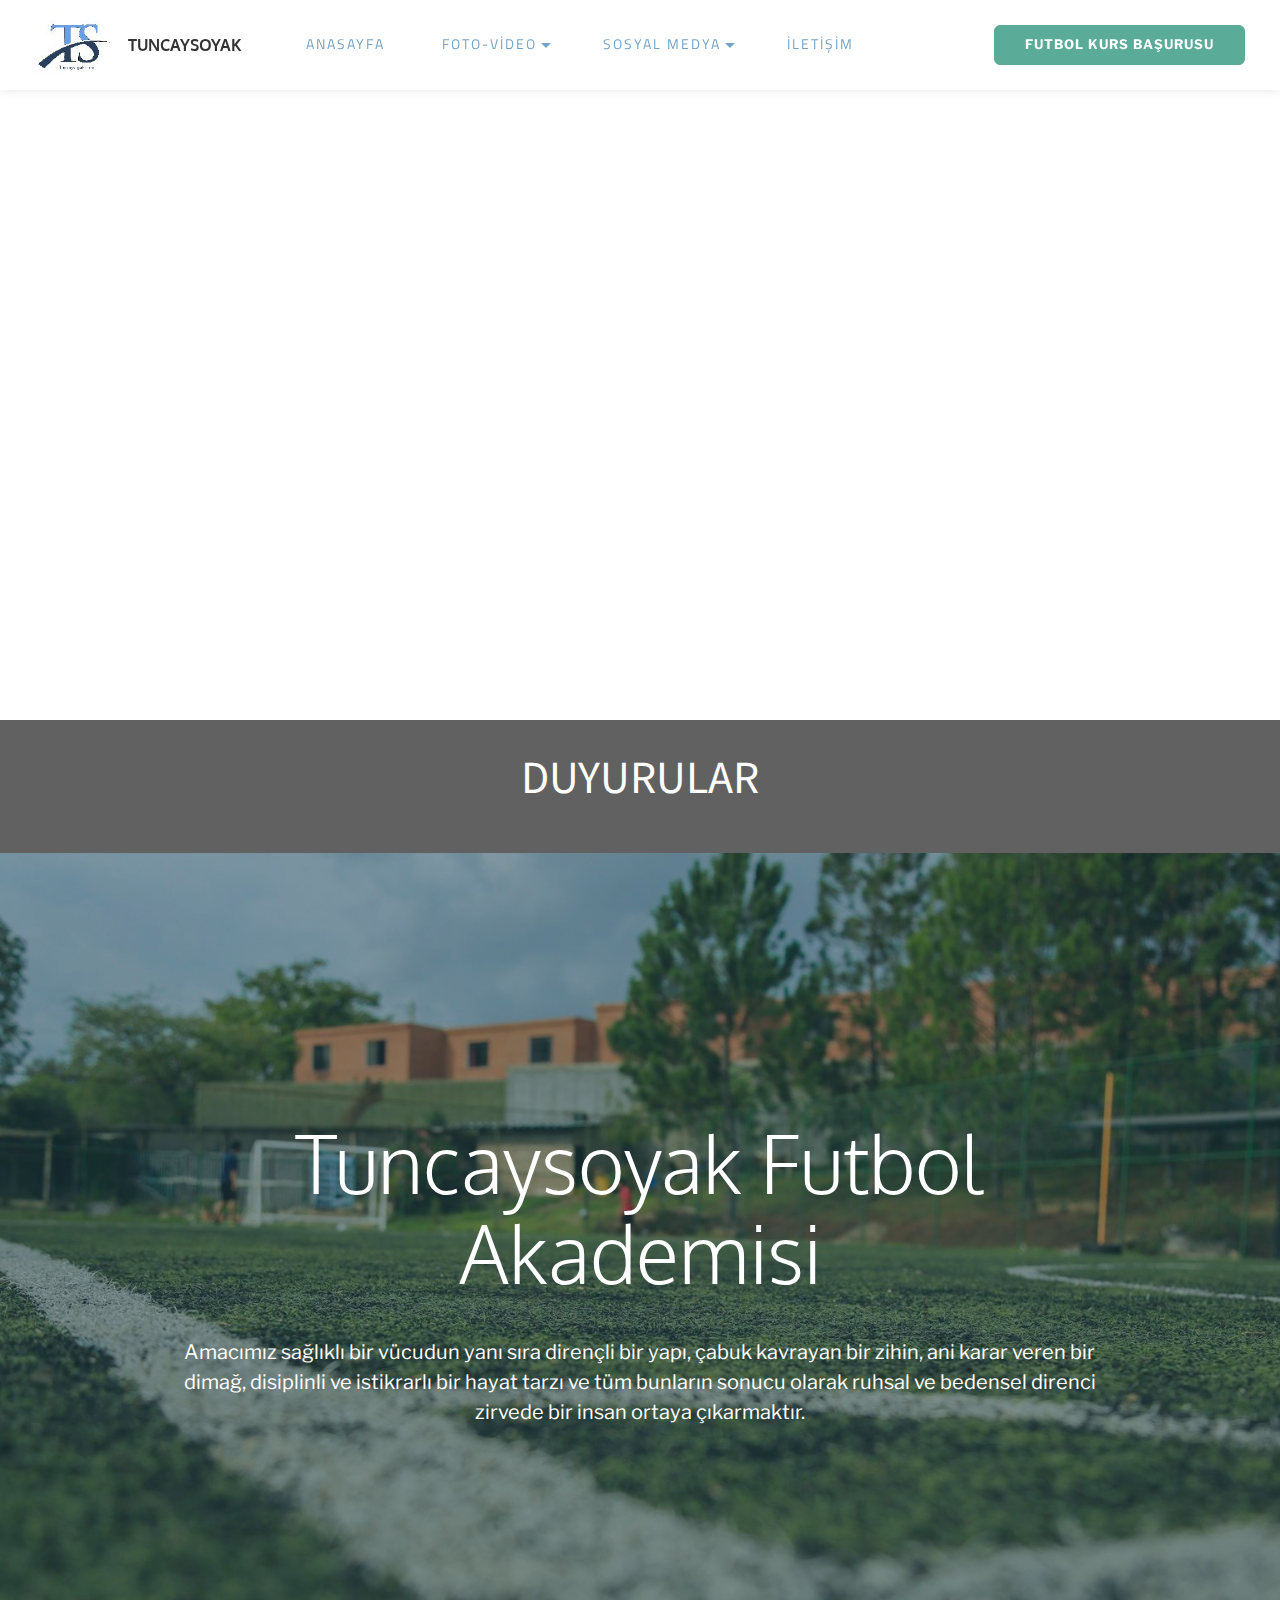
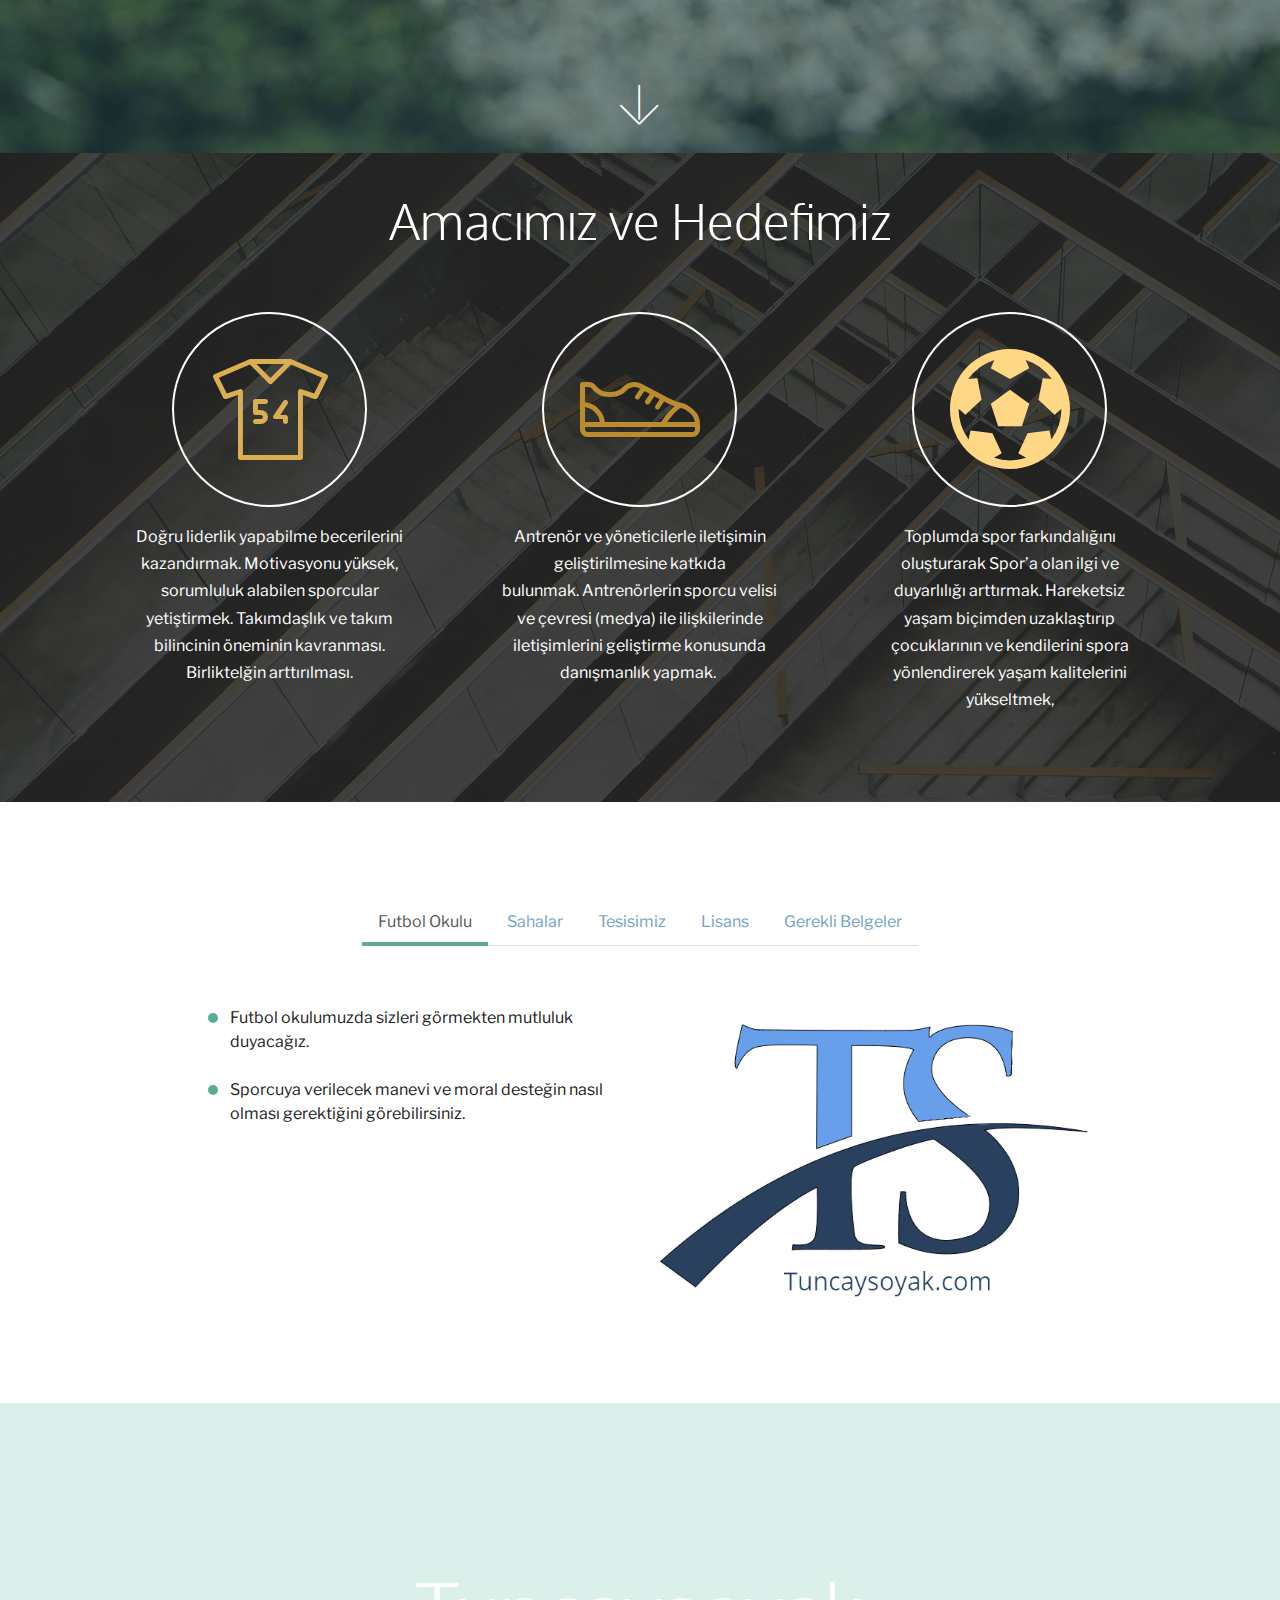
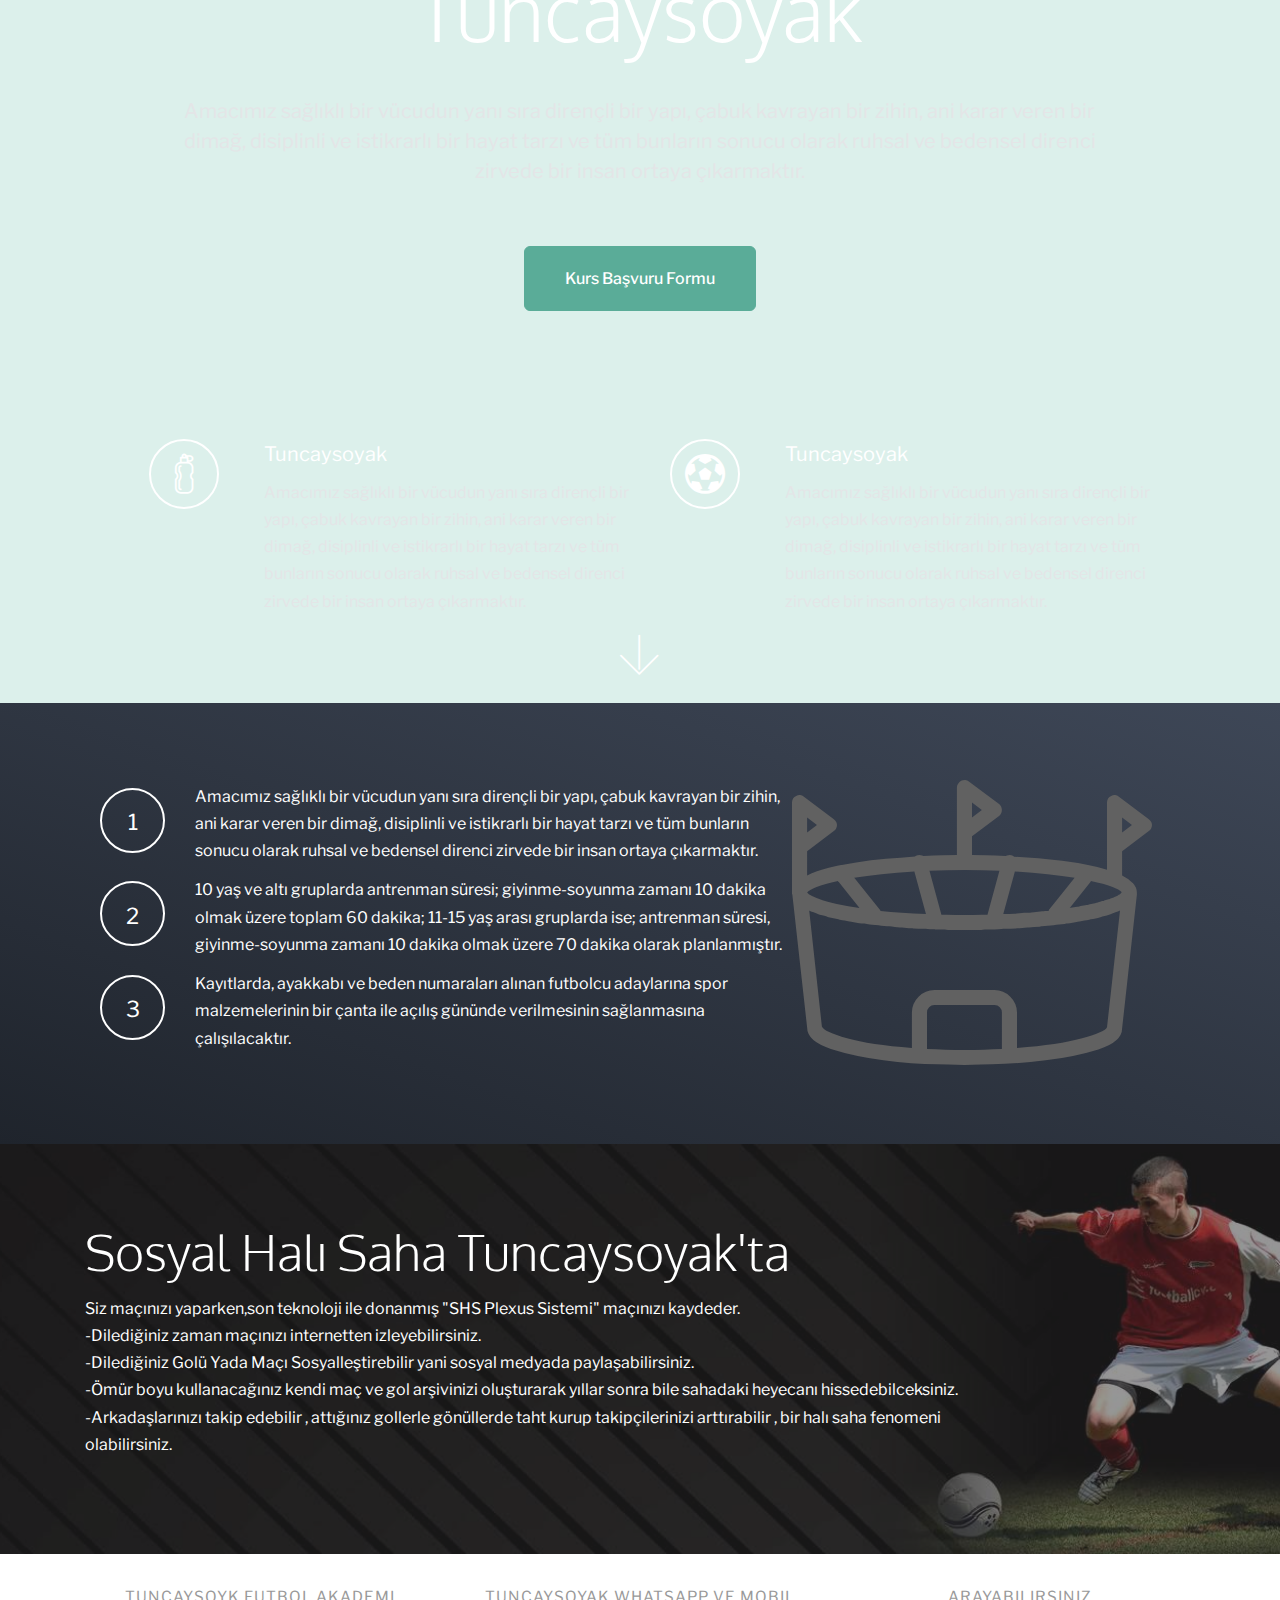
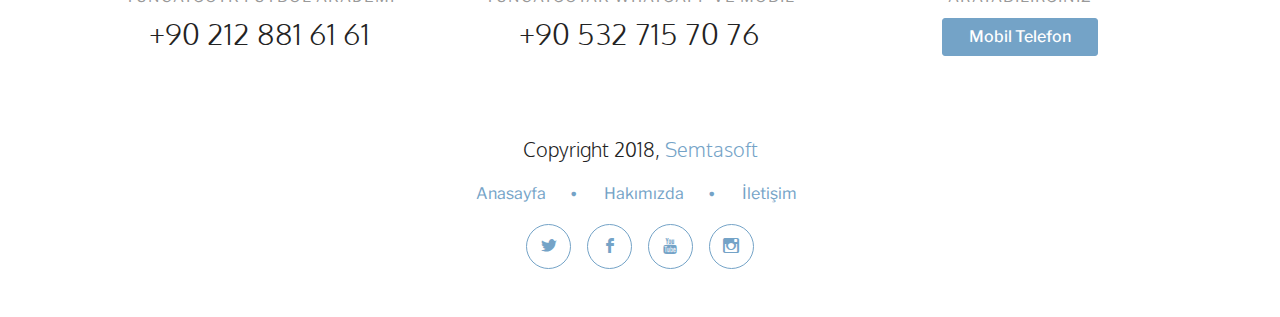
==== commit 2f46ec58: "Rev 25.12.2017" ====
--- a/index.html
+++ b/index.html
@@ -29,7 +29,7 @@
   
 </head>
 <body>
-<section class="menu1" id="menu1-1" data-rv-view="2">
+<section class="menu1" id="menu1-1" data-rv-view="164">
 
     <nav class="navbar navbar-dropdown navbar-fixed-top">
         <div class="container-fluid">
@@ -49,7 +49,7 @@
                         <div class="hamburger-icon"></div>
                     </button>
 
-                    <ul class="nav-dropdown collapse pull-xs-right nav navbar-nav show-buttons navbar-toggleable-sm" id="exCollapsingNavbar"><li class="nav-item"><a class="nav-link link" href="index.html">ANASAYFA</a></li><li class="nav-item dropdown"><a class="nav-link link dropdown-toggle" href="https://mobirise.com/" aria-expanded="false" data-toggle="dropdown-submenu">FOTO-VİDEO</a><div class="dropdown-menu"><a class="dropdown-item" href="foto.html">FOTOĞRAFLAR</a><a class="dropdown-item" href="video.html">VİDEOLAR</a></div></li><li class="nav-item dropdown"><a class="nav-link link dropdown-toggle" href="https://mobirise.com/" aria-expanded="false" data-toggle="dropdown-submenu">SOSYAL MEDYA</a><div class="dropdown-menu"><a class="dropdown-item" href="https://www.facebook.com/tsoyak" target="_blank">FACEBOOK</a><a class="dropdown-item" href="https://www.instagram.com/tuncaysoyaksk/" target="_blank">INSTAGRAM</a><a class="dropdown-item" href="https://www.youtube.com/watch?v=qXHblbxSypA&list=PLWPhsQAGVAj3TnZFZdT_S18nRWKANwM_y" target="_blank">YOUTUBE<br></a><a class="dropdown-item" href="www.twitter.com/tuncaysoyak10" target="_blank">TWITTER</a></div></li><li class="nav-item dropdown"><a class="nav-link link" href="iletisim.html" aria-expanded="false">İLETİŞİM</a></li><li class="nav-item nav-btn"><a class="nav-link btn btn-primary btn-lg btn" href="kurs.html">fUTBOL kURS bAŞURU</a></li></ul>
+                    <ul class="nav-dropdown collapse pull-xs-right nav navbar-nav show-buttons navbar-toggleable-sm" id="exCollapsingNavbar"><li class="nav-item"><a class="nav-link link" href="index.html">ANASAYFA</a></li><li class="nav-item dropdown"><a class="nav-link link dropdown-toggle" href="https://mobirise.com/" aria-expanded="false" data-toggle="dropdown-submenu">FOTO-VİDEO</a><div class="dropdown-menu"><a class="dropdown-item" href="foto.html">FOTOĞRAFLAR</a><a class="dropdown-item" href="video.html">VİDEOLAR</a></div></li><li class="nav-item dropdown"><a class="nav-link link dropdown-toggle" href="https://mobirise.com/" aria-expanded="false" data-toggle="dropdown-submenu">SOSYAL MEDYA</a><div class="dropdown-menu"><a class="dropdown-item" href="https://www.facebook.com/tsoyak" target="_blank">FACEBOOK</a><a class="dropdown-item" href="https://www.instagram.com/tuncaysoyaksk/" target="_blank">INSTAGRAM</a><a class="dropdown-item" href="https://www.youtube.com/channel/UCfuwxXK9Duu7AkcPHwM6oRA" target="_blank">YOUTUBE<br></a><a class="dropdown-item" href="https://twitter.com/tuncaysoyak10" target="_blank">TWITTER</a></div></li><li class="nav-item dropdown"><a class="nav-link link" href="iletisim.html" aria-expanded="false">İLETİŞİM</a></li><li class="nav-item nav-btn"><a class="nav-link btn btn-primary btn-lg btn" href="kurs.html">fUTBOL kURS bAŞURUsu</a></li></ul>
 
                     <button hidden="" class="navbar-toggler navbar-close" type="button" data-toggle="collapse" data-target="#exCollapsingNavbar">
                         <div class="close-icon"></div>
@@ -64,10 +64,10 @@
 
 </section>
 
-<section class="mbr-section video1 mbr-section-nopadding mbr-after-navbar" id="video1-7" data-rv-view="9">
+<section class="mbr-section video1 mbr-section-nopadding mbr-after-navbar" id="video1-7" data-rv-view="154">
 
     <div class="mbr-figure">
-        <div><iframe class="mbr-embedded-video" src="https://www.youtube.com/embed/45H33JG4m1w?rel=0&amp;amp;showinfo=0&amp;autoplay=1&amp;loop=0" width="1280" height="720" frameborder="0" allowfullscreen></iframe></div>
+        <div><iframe class="mbr-embedded-video" src="https://www.youtube.com/embed/0NP_Kp9zp9I?rel=0&amp;amp;showinfo=0&amp;autoplay=1&amp;loop=0" width="1280" height="720" frameborder="0" allowfullscreen></iframe></div>
         <div class="mbr-figure-caption">
             <div class="container"><p>DUYURULAR</p></div>
         </div>
@@ -75,7 +75,7 @@
 
 </section>
 
-<section class="mbr-social-feed loading" id="feed-1y" data-facebook="" data-twitter="tuncaysoyak10" data-google="" data-posts="4" data-youtube="" data-rv-view="0" style="background-image: url(assets/images/mbr-1-1620x1080.jpg); padding-top: 0px; padding-bottom: 0px;">
+<section class="mbr-social-feed loading" id="feed-1y" data-facebook="" data-twitter="tuncaysoyak10" data-google="" data-posts="4" data-youtube="" data-rv-view="156" style="background-image: url(assets/images/mbr-1-1620x1080.jpg); padding-top: 0px; padding-bottom: 0px;">
     <div class="mbr-overlay" style="opacity: 0.6; background-color: rgb(104, 94, 67);">
     </div>
     <img class="social-feed-container-loading" alt="" src="assets/images/loading.svg">
@@ -83,7 +83,7 @@
     </div>
 </section>
 
-<section class="mbr-section mbr-section-hero mbr-section-full header4 mbr-section-with-arrow" id="header4-6" data-rv-view="11" style="background-image: url(assets/images/mbr-1620x1080.jpg);">
+<section class="mbr-section mbr-section-hero mbr-section-full header4 mbr-section-with-arrow" id="header4-6" data-rv-view="158" style="background-image: url(assets/images/mbr-1620x1080.jpg);">
 
     <div class="mbr-overlay" style="opacity: 0.5; background-color: rgb(38, 74, 84);"></div>
 
@@ -112,7 +112,7 @@
 
 </section>
 
-<section class="mbr-section mbr-section-hero features13" id="features20-9" data-rv-view="14" style="background-image: url(assets/images/09.jpg); padding-top: 40px; padding-bottom: 40px;">
+<section class="mbr-section mbr-section-hero features13" id="features20-9" data-rv-view="161" style="background-image: url(assets/images/09.jpg); padding-top: 40px; padding-bottom: 40px;">
 
     <div class="mbr-overlay" style="opacity: 0.85; background-color: rgb(34, 34, 34);"></div>
 
@@ -176,7 +176,7 @@
 
 </section>
 
-<section class="mbr-section mbr-section--bg-adapted mbr-section--relative tabs1 tabs2" id="tabs2-b" data-rv-view="17" style="background-color: rgb(255, 255, 255); padding-top: 100px; padding-bottom: 100px;">
+<section class="mbr-section mbr-section--bg-adapted mbr-section--relative tabs1 tabs2" id="tabs2-b" data-rv-view="166" style="background-color: rgb(255, 255, 255); padding-top: 100px; padding-bottom: 100px;">
     <div class="elements-content">
         
         <div class="container">
@@ -302,7 +302,7 @@
     </div>
 </section>
 
-<section class="mbr-section mbr-section-hero mbr-section-full header1 mbr-section-with-arrow mbr-parallax-background" id="header1-5" data-rv-view="20" style="background-image: url(assets/images/mbr-1792x1080.jpg);">
+<section class="mbr-section mbr-section-hero mbr-section-full header1 mbr-section-with-arrow mbr-parallax-background" id="header1-5" data-rv-view="169" style="background-image: url(assets/images/mbr-1792x1080.jpg);">
 
     <div class="mbr-overlay" style="opacity: 0.3; background-color: rgb(138, 205, 188);"></div>
 
@@ -314,7 +314,7 @@
 
                     <h1 class="mbr-section-title display-1 heading-title">Tuncaysoyak</h1>
                     <p class="mbr-section-subtitle sub-2 heading-text">Amacımız sağlıklı bir vücudun yanı sıra dirençli bir yapı, çabuk kavrayan bir zihin, ani karar veren bir dimağ, disiplinli ve istikrarlı bir hayat tarzı ve tüm bunların sonucu olarak ruhsal ve bedensel direnci zirvede bir insan ortaya çıkarmaktır.</p>
-                    <div class="mbr-section-btn"><a class="btn btn-lg btn-primary" href="https://mobirise.com">Kurs Başvuru Formu</a></div>
+                    <div class="mbr-section-btn"><a class="btn btn-lg btn-primary" href="kurs.html">Kurs Başvuru Formu</a></div>
                 </div>
             </div>
         </div>
@@ -359,7 +359,7 @@
 
 </section>
 
-<section class="mbr-section mbr-section-hero features18" id="features18-a" data-rv-view="23" style="background: linear-gradient(to right top, rgb(31, 36, 44), rgb(62, 71, 87)) rgb(31, 36, 44); padding-top: 80px; padding-bottom: 80px;">
+<section class="mbr-section mbr-section-hero features18" id="features18-a" data-rv-view="172" style="background: linear-gradient(to right top, rgb(31, 36, 44), rgb(62, 71, 87)) rgb(31, 36, 44); padding-top: 80px; padding-bottom: 80px;">
 
     
 
@@ -411,7 +411,7 @@
 
 </section>
 
-<section class="mbr-section content5" id="content7-e" data-rv-view="26" style="background-image: url(assets/images/futbolaltyapi-1920x400.jpg); padding-top: 80px; padding-bottom: 80px;">
+<section class="mbr-section content5" id="content7-e" data-rv-view="175" style="background-image: url(assets/images/futbolaltyapi-1920x400.jpg); padding-top: 80px; padding-bottom: 80px;">
 
     <div class="mbr-overlay" style="opacity: 0.5; background-color: rgb(45, 45, 45);"></div>
 
@@ -432,7 +432,7 @@
 
 </section>
 
-<section class="mbr-section mbr-section-md-padding footer3" id="footer3-c" data-rv-view="4" style="background-color: rgb(255, 255, 255); padding-top: 30px; padding-bottom: 30px;">
+<section class="mbr-section mbr-section-md-padding footer3" id="footer3-c" data-rv-view="178" style="background-color: rgb(255, 255, 255); padding-top: 30px; padding-bottom: 30px;">
     
     <div class="container">
         <div class="row">
@@ -456,7 +456,7 @@
     </div>
 </section>
 
-<section class="mbr-section footer2" id="footer2-1j" data-rv-view="6" style="background-color: rgb(255, 255, 255); padding-top: 40px; padding-bottom: 40px;">
+<section class="mbr-section footer2" id="footer2-1j" data-rv-view="180" style="background-color: rgb(255, 255, 255); padding-top: 40px; padding-bottom: 40px;">
 
     
 
@@ -467,9 +467,9 @@
 
                 <div class="footer-list mbr-section-text text-1">
                     <ul>
-                        <li><a href="Anasayfa">Anasayfa</a></li>
-                        <li><a href="Anasayfa">Hakımızda</a></li>
-                        <li class="last"><a href="iletisim">İletişim</a></li>
+                        <li><a href="index.html">Anasayfa</a></li>
+                        <li><a href="index.html">Hakımızda</a></li>
+                        <li class="last"><a href="iletisim.html">İletişim</a></li>
                         
                         
                         
--- a/assets/mobirise/css/mbr-additional.css
+++ b/assets/mobirise/css/mbr-additional.css
@@ -648,6 +648,7 @@
 }
 
 
+
 #content7-1m .mbr-section-title,
 #content7-1m .mbr-section-subtitle {
   margin-bottom: 1rem;
@@ -659,13 +660,12 @@
 #content7-1m .heading-title {
   font-family: 'Arimo', sans-serif;
 }
-#content7-n .mbr-section-title,
-#content7-n .mbr-section-subtitle {
-  margin-bottom: 1rem;
-  color: #fff;
-}
-#content7-n .mbr-table-cell {
-  vertical-align: middle;
+#content3-2d .mbr-section-title,
+#content3-2d .mbr-section-subtitle {
+  text-align: center;
+}
+#content3-2d H1 {
+  font-family: 'Arimo', sans-serif;
 }
 #menu1-10 .hide-buttons .nav-btn {
   display: none !important;
@@ -740,10 +740,6 @@
   margin-bottom: 1rem;
   color: #ffffff;
 }
-#content5-1u .mbr-iconfont {
-  color: undefined;
-  border-color: undefined;
-}
 #content5-1u .mbr-table-cell {
   vertical-align: middle;
 }
@@ -760,12 +756,6 @@
   font-size: 32px;
   color: #1f8068;
 }
-#custom-html-2c {
-  /* Type valid CSS here */
-}
-#custom-html-2c .my-image {
-  width: 100%;
-}
 #form2-1t .heading {
   background: #5aac98;
 }
@@ -846,21 +836,7 @@
   color: #fff;
 }
 
-#features20-1o .mbr-section-title,
-#features20-1o .mbr-section-subtitle,
-#features20-1o .mbr-section-text {
-  color: #fff;
-}
-#features20-1o .mbr-iconfont {
-  color: #fff;
-  border-color: #fff;
-}
-#custom-html-1s {
-  /* Type valid CSS here */
-}
-#custom-html-1s .my-image {
-  width: 100%;
-}
+
 #menu1-1q .hide-buttons .nav-btn {
   display: none !important;
 }
@@ -926,6 +902,23 @@
 #menu1-1q .dropdown-item[aria-expanded="true"] {
   color: #5aac98!important;
 }
+#content5-2i .mbr-section-title,
+#content5-2i .mbr-section-subtitle {
+  margin-bottom: 1rem;
+  color: #ffffff;
+}
+#content5-2i .mbr-table-cell {
+  vertical-align: middle;
+}
+#content5-2i .heading-title {
+  font-family: 'Noto Sans', sans-serif;
+}
+#custom-html-2h {
+  /* Type valid CSS here */
+}
+#custom-html-2h .my-image {
+  width: 100%;
+}
 
 #features20-18 .mbr-section-title,
 #features20-18 .mbr-section-subtitle,
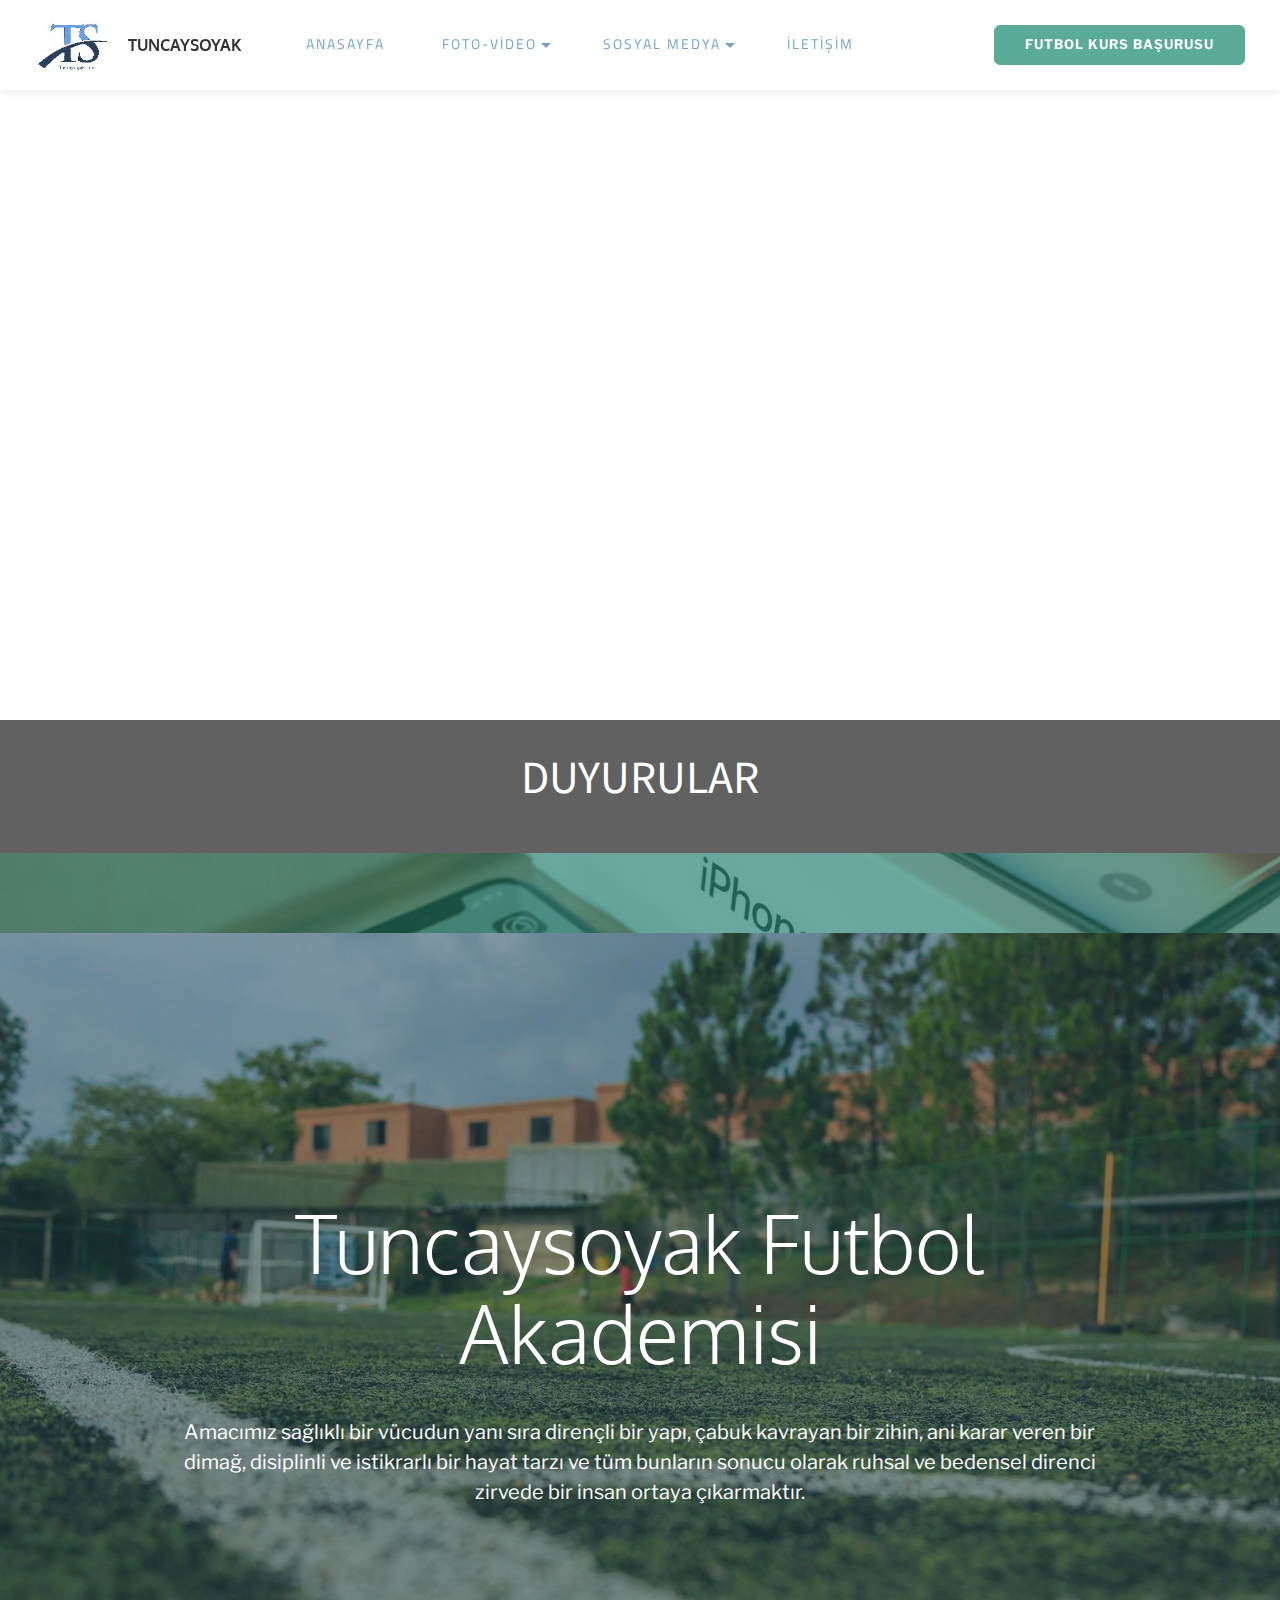
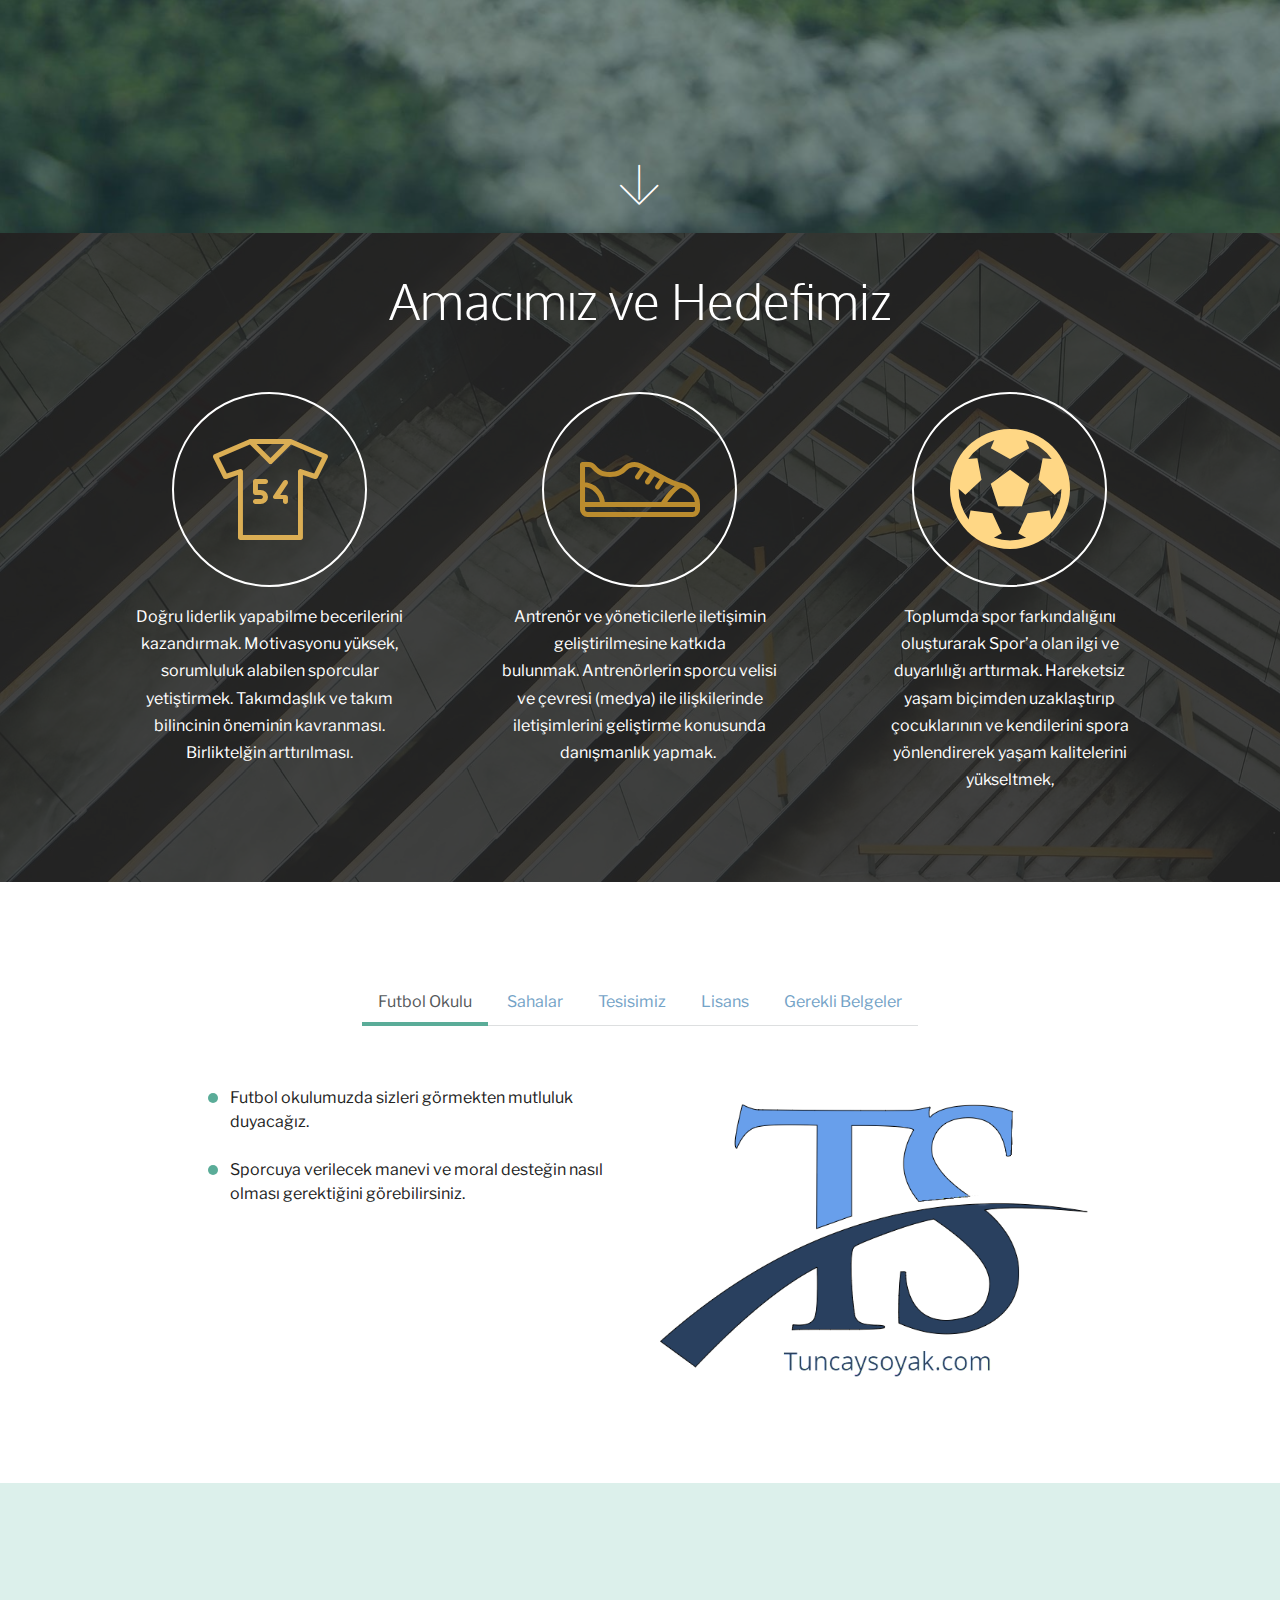
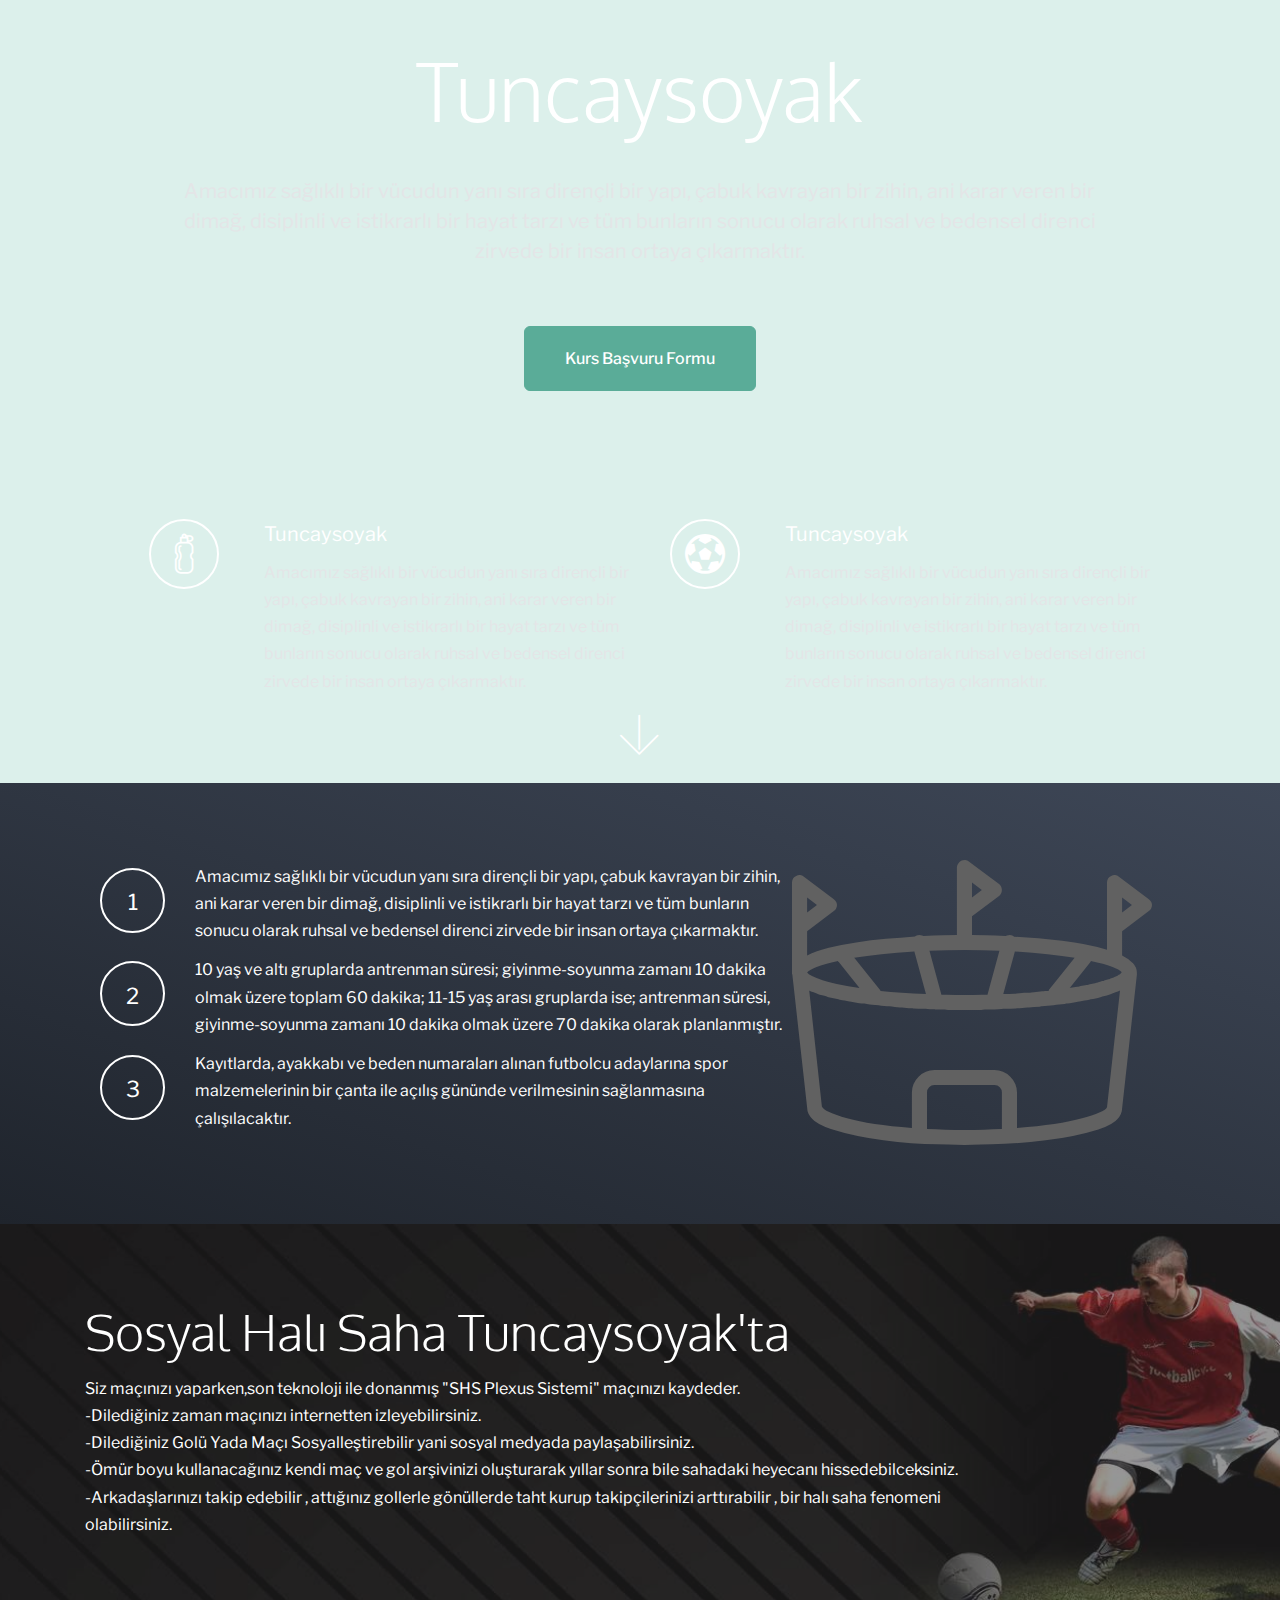
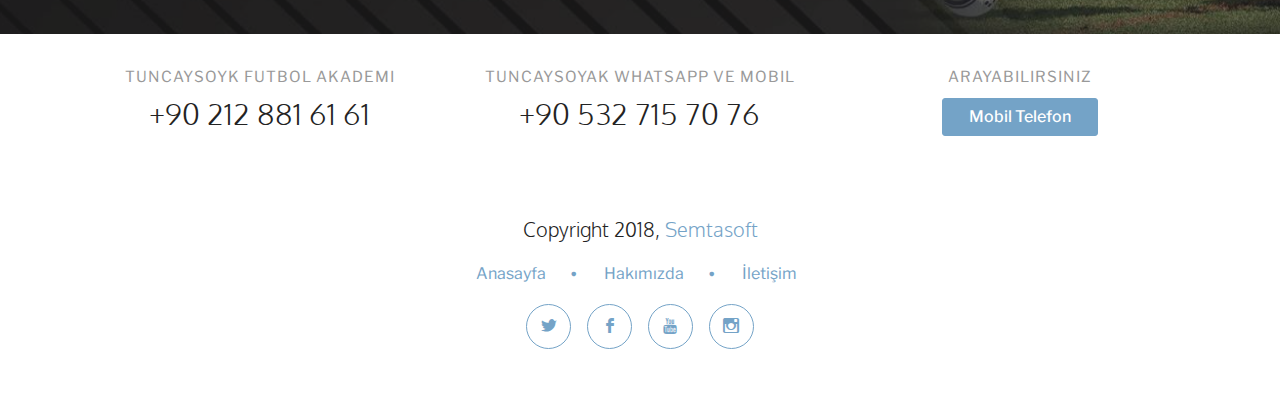
==== commit dab2b8fb: "Hayat Sporla Güzel 25.12.2017" ====
--- a/index.html
+++ b/index.html
@@ -49,7 +49,7 @@
                         <div class="hamburger-icon"></div>
                     </button>
 
-                    <ul class="nav-dropdown collapse pull-xs-right nav navbar-nav show-buttons navbar-toggleable-sm" id="exCollapsingNavbar"><li class="nav-item"><a class="nav-link link" href="index.html">ANASAYFA</a></li><li class="nav-item dropdown"><a class="nav-link link dropdown-toggle" href="https://mobirise.com/" aria-expanded="false" data-toggle="dropdown-submenu">FOTO-VİDEO</a><div class="dropdown-menu"><a class="dropdown-item" href="foto.html">FOTOĞRAFLAR</a><a class="dropdown-item" href="video.html">VİDEOLAR</a></div></li><li class="nav-item dropdown"><a class="nav-link link dropdown-toggle" href="https://mobirise.com/" aria-expanded="false" data-toggle="dropdown-submenu">SOSYAL MEDYA</a><div class="dropdown-menu"><a class="dropdown-item" href="https://www.facebook.com/tsoyak" target="_blank">FACEBOOK</a><a class="dropdown-item" href="https://www.instagram.com/tuncaysoyaksk/" target="_blank">INSTAGRAM</a><a class="dropdown-item" href="https://www.youtube.com/channel/UCfuwxXK9Duu7AkcPHwM6oRA" target="_blank">YOUTUBE<br></a><a class="dropdown-item" href="https://twitter.com/tuncaysoyak10" target="_blank">TWITTER</a></div></li><li class="nav-item dropdown"><a class="nav-link link" href="iletisim.html" aria-expanded="false">İLETİŞİM</a></li><li class="nav-item nav-btn"><a class="nav-link btn btn-primary btn-lg btn" href="kurs.html">fUTBOL kURS bAŞURUsu</a></li></ul>
+                    <ul class="nav-dropdown collapse pull-xs-right nav navbar-nav show-buttons navbar-toggleable-sm" id="exCollapsingNavbar"><li class="nav-item"><a class="nav-link link" href="index.html">ANASAYFA</a></li><li class="nav-item dropdown open"><a class="nav-link link dropdown-toggle" href="https://mobirise.com/" aria-expanded="true" data-toggle="dropdown-submenu">FOTO-VİDEO</a><div class="dropdown-menu"><a class="dropdown-item" href="foto.html">FOTOĞRAFLAR</a><a class="dropdown-item" href="video.html">VİDEOLAR</a></div></li><li class="nav-item dropdown"><a class="nav-link link dropdown-toggle" href="https://mobirise.com/" aria-expanded="false" data-toggle="dropdown-submenu">SOSYAL MEDYA</a><div class="dropdown-menu"><a class="dropdown-item" href="https://www.facebook.com/tsoyak" target="_blank">FACEBOOK</a><a class="dropdown-item" href="https://www.instagram.com/tuncaysoyaksk/" target="_blank">INSTAGRAM</a><a class="dropdown-item" href="https://www.youtube.com/channel/UCfuwxXK9Duu7AkcPHwM6oRA" target="_blank">YOUTUBE<br></a><a class="dropdown-item" href="https://twitter.com/tuncaysoyak10" target="_blank">TWITTER</a></div></li><li class="nav-item dropdown"><a class="nav-link link" href="iletisim.html" aria-expanded="false">İLETİŞİM</a></li><li class="nav-item nav-btn"><a class="nav-link btn btn-primary btn-lg btn" href="kurs.html">fUTBOL kURS bAŞURUsu</a></li></ul>
 
                     <button hidden="" class="navbar-toggler navbar-close" type="button" data-toggle="collapse" data-target="#exCollapsingNavbar">
                         <div class="close-icon"></div>
@@ -75,8 +75,8 @@
 
 </section>
 
-<section class="mbr-social-feed loading" id="feed-1y" data-facebook="" data-twitter="tuncaysoyak10" data-google="" data-posts="4" data-youtube="" data-rv-view="156" style="background-image: url(assets/images/mbr-1-1620x1080.jpg); padding-top: 0px; padding-bottom: 0px;">
-    <div class="mbr-overlay" style="opacity: 0.6; background-color: rgb(104, 94, 67);">
+<section class="mbr-social-feed loading" id="feed-1y" data-facebook="" data-twitter="tuncaysoyak10" data-google="" data-posts="5" data-youtube="" data-rv-view="156" style="background-image: url(assets/images/mbr-1-1620x1080.jpg); padding-top: 40px; padding-bottom: 40px;">
+    <div class="mbr-overlay" style="opacity: 0.6; background-color: rgb(31, 128, 104);">
     </div>
     <img class="social-feed-container-loading" alt="" src="assets/images/loading.svg">
     <div class="social-feed-container">
--- a/assets/mobirise/css/mbr-additional.css
+++ b/assets/mobirise/css/mbr-additional.css
@@ -5,6 +5,7 @@
 @import url(https://fonts.googleapis.com/css?family=Arimo:400,700);
 @import url(https://fonts.googleapis.com/css?family=Noto+Sans:400,700);
 @import url(https://fonts.googleapis.com/css?family=Droid+Sans:400,700);
+@import url(https://fonts.googleapis.com/css?family=Oswald:400,300,700);
 
 
 
@@ -1022,10 +1023,15 @@
 
 
 
+
 #content5-1z .mbr-section-title,
 #content5-1z .mbr-section-subtitle {
   margin-bottom: 1rem;
   color: #ffffff;
+}
+#content5-1z .mbr-iconfont {
+  color: undefined;
+  border-color: undefined;
 }
 #content5-1z .mbr-table-cell {
   vertical-align: middle;
@@ -1119,6 +1125,17 @@
   background: #74a3c7;
   color: #fff;
 }
+#features17-2l .card .mbr-iconfont {
+  color: #fff;
+  border-color: #fff;
+}
+#features17-2l .mbr-table-cell {
+  vertical-align: middle;
+}
+#features17-2l .card-title {
+  font-size: 48px;
+  font-family: 'Oswald', sans-serif;
+}
 
 #features20-z .mbr-section-title,
 #features20-z .mbr-section-subtitle,
